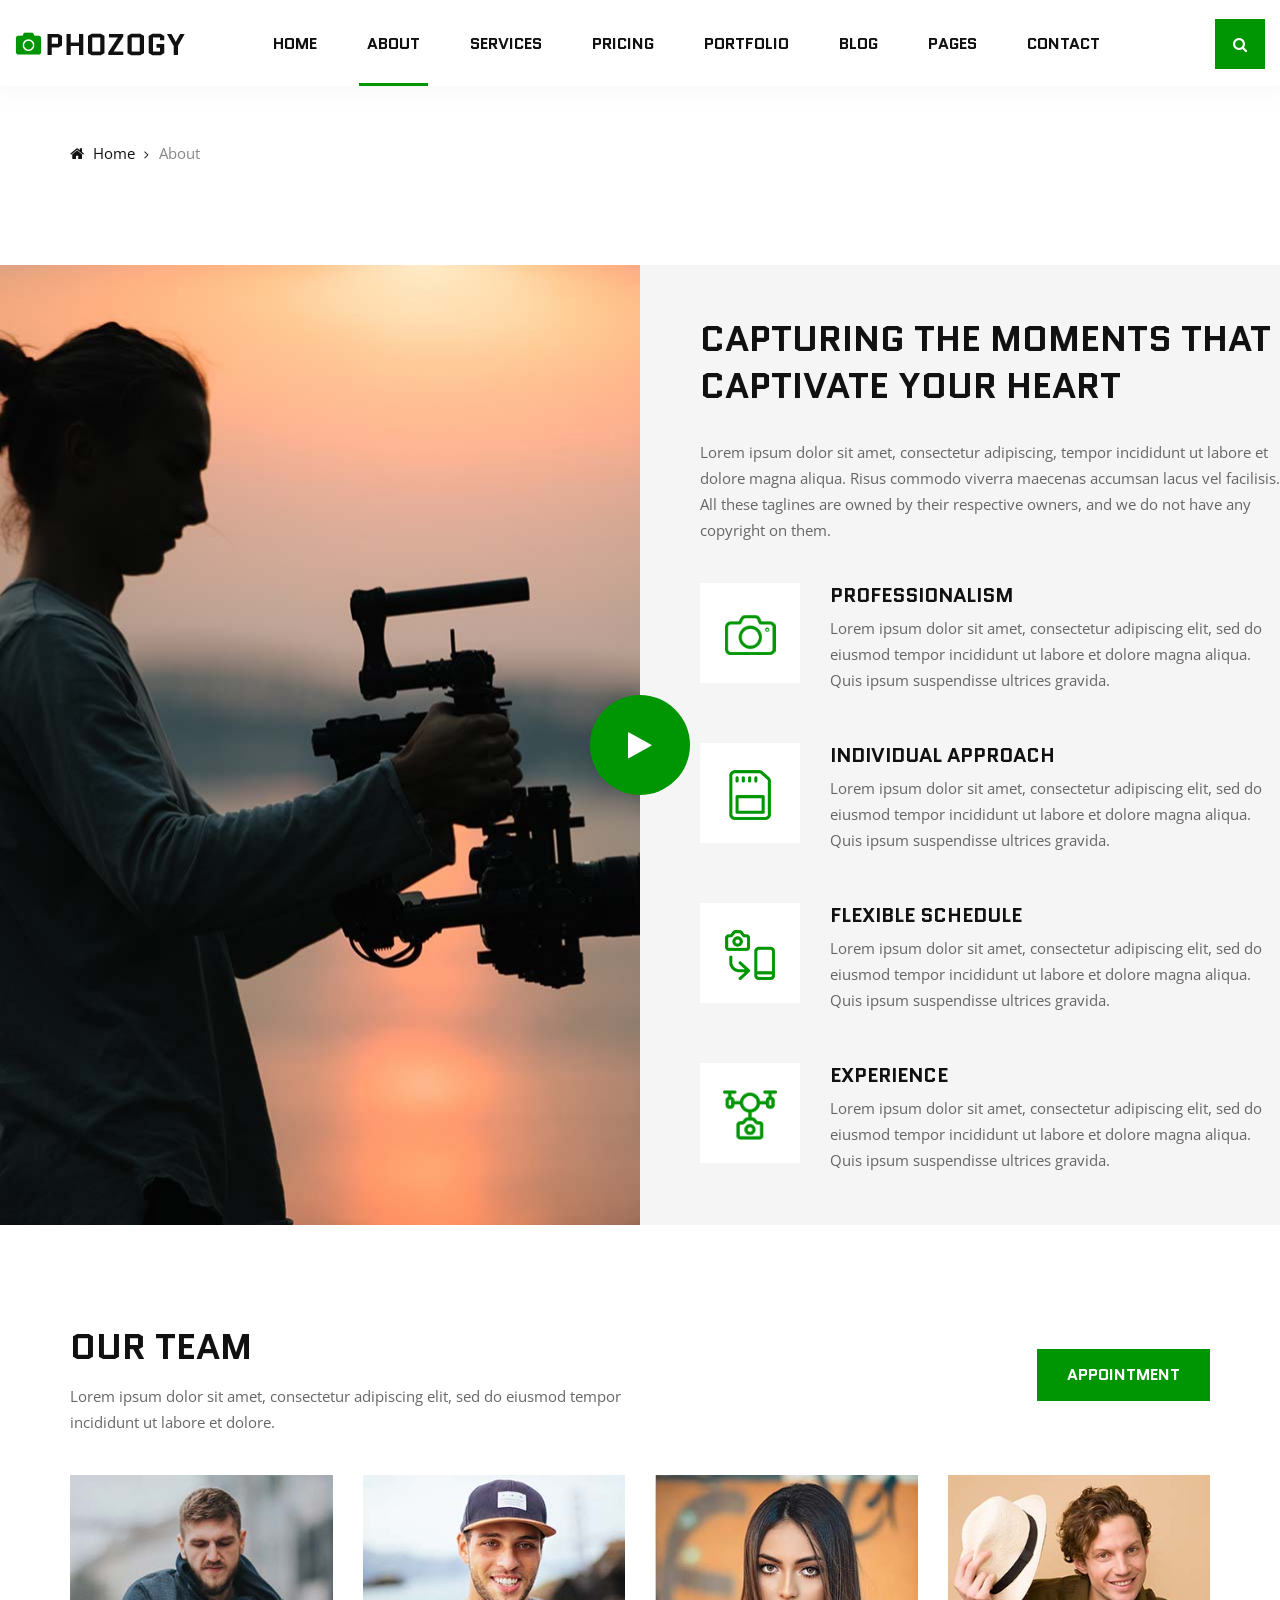
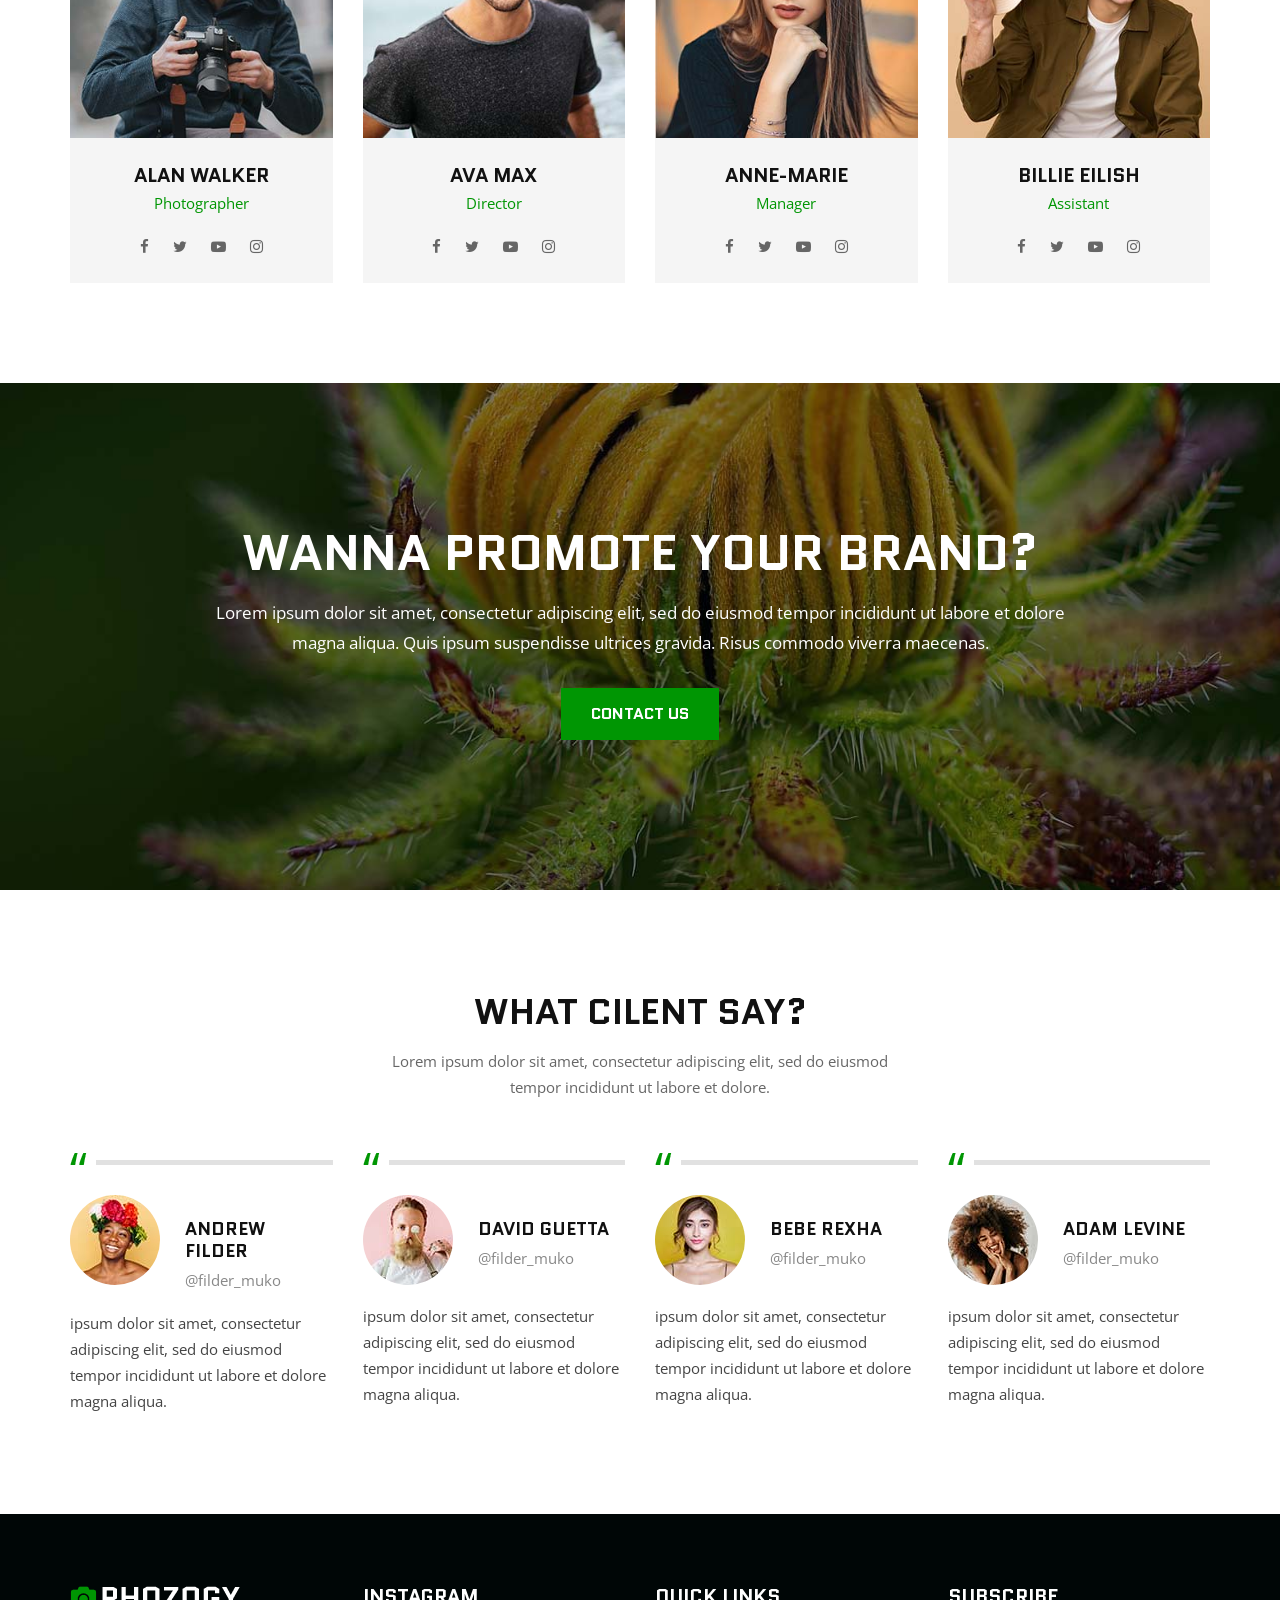
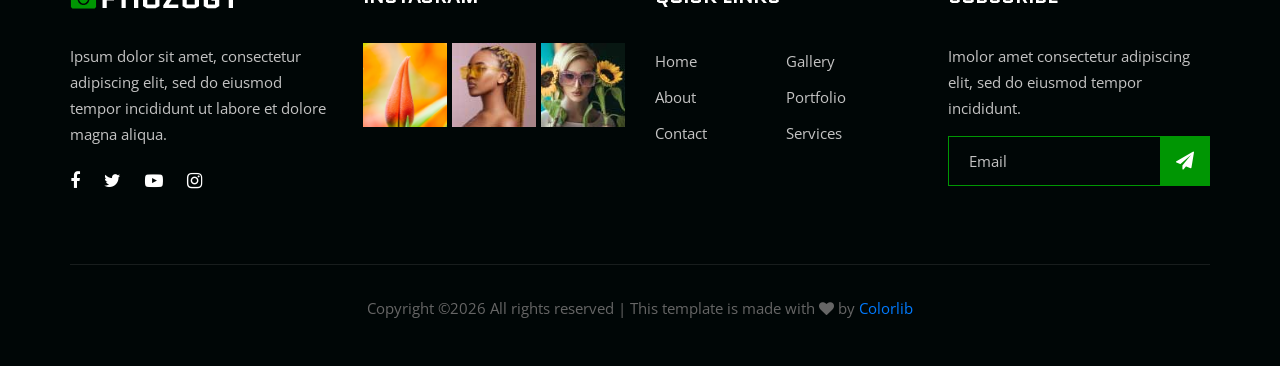
==== about.html @ 1486fbdd "AbLink-new-version initial changes" ====
<!DOCTYPE html>
<html lang="zxx">


<!-- Mirrored from themewagon.github.io/phozogy/about.html by HTTrack Website Copier/3.x [XR&CO'2014], Mon, 21 Sep 2026 05:48:24 GMT -->
<!-- Added by HTTrack --><meta http-equiv="content-type" content="text/html;charset=utf-8" /><!-- /Added by HTTrack -->
<head>
    <meta charset="UTF-8">
    <meta name="description" content="Phozogy Template">
    <meta name="keywords" content="Phozogy, unica, creative, html">
    <meta name="viewport" content="width=device-width, initial-scale=1.0">
    <meta http-equiv="X-UA-Compatible" content="ie=edge">
    <title>Phozogy | Template</title>

    <!-- Google Font -->
    <link href="https://fonts.googleapis.com/css?family=Quantico:400,700&amp;display=swap" rel="stylesheet">
    <link href="https://fonts.googleapis.com/css?family=Open+Sans:400,600,700&amp;display=swap" rel="stylesheet">

    <!-- Css Styles -->
    <link rel="stylesheet" href="css/bootstrap.min.css" type="text/css">
    <link rel="stylesheet" href="css/font-awesome.min.css" type="text/css">
    <link rel="stylesheet" href="css/elegant-icons.css" type="text/css">
    <link rel="stylesheet" href="css/owl.carousel.min.css" type="text/css">
    <link rel="stylesheet" href="css/magnific-popup.css" type="text/css">
    <link rel="stylesheet" href="css/slicknav.min.css" type="text/css">
    <link rel="stylesheet" href="css/style.css" type="text/css">
</head>

<body>
    <!-- Page Preloder -->
    <div id="preloder">
        <div class="loader"></div>
    </div>

    <!-- Header Section Begin -->
    <header class="header-section header-normal">
        <div class="container-fluid">
            <div class="row">
                <div class="col-lg-12">
                    <div class="logo">
                        <a href="index.html">
                            <img src="img/logo.png" alt="">
                        </a>
                    </div>
                    <nav class="nav-menu mobile-menu">
                        <ul>
                            <li><a href="index.html">Home</a></li>
                            <li class="active"><a href="about.html">About</a></li>
                            <li><a href="services.html">Services</a></li>
                            <li><a href="pricing.html">Pricing</a></li>
                            <li><a href="portfolio.html">Portfolio</a></li>
                            <li><a href="blog.html">Blog</a></li>
                            <li><a href="#">Pages</a>
                                <ul class="dropdown">
                                    <li><a href="gallery.html">Gallery</a></li>
                                    <li><a href="portfolio-details.html">Portfolio Details</a></li>
                                    <li><a href="blog-details.html">Blog Details</a></li>
                                </ul>
                            </li>
                            <li><a href="contact.html">Contact</a></li>
                        </ul>
                    </nav>
                    <div class="top-search search-switch">
                        <i class="fa fa-search"></i>
                    </div>
                    <div id="mobile-menu-wrap"></div>
                </div>
            </div>
        </div>
    </header>
    <!-- Header End -->

    <!-- Breadcrumb Begin -->
    <div class="breadcrumb-option spad">
        <div class="container">
            <div class="row">
                <div class="col-lg-12">
                    <div class="bo-links">
                        <a href="index.html"><i class="fa fa-home"></i> Home</a>
                        <span>About</span>
                    </div>
                </div>
            </div>
        </div>
    </div>
    <!-- Breadcrumb End -->

    <!-- About Section Begin -->
    <section class="about-section">
        <div class="container-fluid">
            <div class="row">
                <div class="col-lg-6 p-0">
                    <div class="about-pic set-bg" data-setbg="img/about/about-pic.jpg">
                        <a href="https://www.youtube.com/watch?v=hxADTEJalRw&amp;list=WL&amp;index=49&amp;t=0s" class="play-btn video-popup"><i class="fa fa-play"></i></a>
                    </div>
                </div>
                <div class="col-lg-6 p-0">
                    <div class="about-text">
                        <div class="section-title">
                            <h2>Capturing the moments that captivate your heart</h2>
                            <p>Lorem ipsum dolor sit amet, consectetur adipiscing, tempor incididunt ut labore et dolore
                                magna aliqua. Risus commodo viverra maecenas accumsan lacus vel facilisis. All these
                                taglines are owned by their respective owners, and we do not have any copyright on them.
                            </p>
                        </div>
                        <div class="at-list">
                            <div class="al-item">
                                <div class="al-pic">
                                    <img src="img/about/list-1.png" alt="">
                                </div>
                                <div class="al-text">
                                    <h5>Professionalism</h5>
                                    <p>Lorem ipsum dolor sit amet, consectetur adipiscing elit, sed do eiusmod tempor
                                        incididunt ut labore et dolore magna aliqua. Quis ipsum suspendisse ultrices
                                        gravida.</p>
                                </div>
                            </div>
                            <div class="al-item">
                                <div class="al-pic">
                                    <img src="img/about/list-2.png" alt="">
                                </div>
                                <div class="al-text">
                                    <h5>Individual approach</h5>
                                    <p>Lorem ipsum dolor sit amet, consectetur adipiscing elit, sed do eiusmod tempor
                                        incididunt ut labore et dolore magna aliqua. Quis ipsum suspendisse ultrices
                                        gravida.</p>
                                </div>
                            </div>
                            <div class="al-item">
                                <div class="al-pic">
                                    <img src="img/about/list-3.png" alt="">
                                </div>
                                <div class="al-text">
                                    <h5>Flexible Schedule</h5>
                                    <p>Lorem ipsum dolor sit amet, consectetur adipiscing elit, sed do eiusmod tempor
                                        incididunt ut labore et dolore magna aliqua. Quis ipsum suspendisse ultrices
                                        gravida.</p>
                                </div>
                            </div>
                            <div class="al-item">
                                <div class="al-pic">
                                    <img src="img/about/list-4.png" alt="">
                                </div>
                                <div class="al-text">
                                    <h5>Experience</h5>
                                    <p>Lorem ipsum dolor sit amet, consectetur adipiscing elit, sed do eiusmod tempor
                                        incididunt ut labore et dolore magna aliqua. Quis ipsum suspendisse ultrices
                                        gravida.</p>
                                </div>
                            </div>
                        </div>
                    </div>
                </div>
            </div>
        </div>
    </section>
    <!-- About Section End -->

    <!-- Team Section Begin -->
    <section class="team-section spad">
        <div class="container">
            <div class="row">
                <div class="col-lg-6 col-md-6">
                    <div class="section-title">
                        <h2>Our team</h2>
                        <p>Lorem ipsum dolor sit amet, consectetur adipiscing elit, sed do eiusmod tempor incididunt ut
                            labore et dolore.</p>
                    </div>
                </div>
                <div class="col-lg-6 col-md-6">
                    <div class="right-btn">
                        <a href="#" class="primary-btn">Appointment</a>
                    </div>
                </div>
            </div>
            <div class="row">
                <div class="col-lg-3 col-md-6 col-sm-6">
                    <div class="team-item">
                        <img src="img/team/team-1.jpg" alt="">
                        <div class="ti-text">
                            <h5>Alan walker</h5>
                            <span>Photographer</span>
                            <div class="ti-social">
                                <a href="#"><i class="fa fa-facebook"></i></a>
                                <a href="#"><i class="fa fa-twitter"></i></a>
                                <a href="#"><i class="fa fa-youtube-play"></i></a>
                                <a href="#"><i class="fa fa-instagram"></i></a>
                            </div>
                        </div>
                    </div>
                </div>
                <div class="col-lg-3 col-md-6 col-sm-6">
                    <div class="team-item">
                        <img src="img/team/team-2.jpg" alt="">
                        <div class="ti-text">
                            <h5>Ava Max</h5>
                            <span>Director</span>
                            <div class="ti-social">
                                <a href="#"><i class="fa fa-facebook"></i></a>
                                <a href="#"><i class="fa fa-twitter"></i></a>
                                <a href="#"><i class="fa fa-youtube-play"></i></a>
                                <a href="#"><i class="fa fa-instagram"></i></a>
                            </div>
                        </div>
                    </div>
                </div>
                <div class="col-lg-3 col-md-6 col-sm-6">
                    <div class="team-item">
                        <img src="img/team/team-3.jpg" alt="">
                        <div class="ti-text">
                            <h5>Anne-Marie</h5>
                            <span>Manager</span>
                            <div class="ti-social">
                                <a href="#"><i class="fa fa-facebook"></i></a>
                                <a href="#"><i class="fa fa-twitter"></i></a>
                                <a href="#"><i class="fa fa-youtube-play"></i></a>
                                <a href="#"><i class="fa fa-instagram"></i></a>
                            </div>
                        </div>
                    </div>
                </div>
                <div class="col-lg-3 col-md-6 col-sm-6">
                    <div class="team-item">
                        <img src="img/team/team-4.jpg" alt="">
                        <div class="ti-text">
                            <h5>Billie Eilish</h5>
                            <span>Assistant</span>
                            <div class="ti-social">
                                <a href="#"><i class="fa fa-facebook"></i></a>
                                <a href="#"><i class="fa fa-twitter"></i></a>
                                <a href="#"><i class="fa fa-youtube-play"></i></a>
                                <a href="#"><i class="fa fa-instagram"></i></a>
                            </div>
                        </div>
                    </div>
                </div>
            </div>
        </div>
    </section>
    <!-- Team Section End -->

    <!-- Cta Section Begin -->
    <section class="cta-section spad set-bg" data-setbg="img/cta-bg.jpg">
        <div class="container">
            <div class="row">
                <div class="col-lg-12">
                    <div class="cta-text">
                        <h2>Wanna promote your brand?</h2>
                        <p>Lorem ipsum dolor sit amet, consectetur adipiscing elit, sed do eiusmod tempor incididunt ut
                            labore et dolore<br /> magna aliqua. Quis ipsum suspendisse ultrices gravida. Risus commodo
                            viverra maecenas.</p>
                        <a href="#" class="primary-btn">Contact us</a>
                    </div>
                </div>
            </div>
        </div>
    </section>
    <!-- Cta Section End -->

    <!-- Testimoial Section Begin -->
    <section class="testimonial-section spad">
        <div class="container">
            <div class="row">
                <div class="col-lg-12">
                    <div class="section-title">
                        <h2>What cilent say?</h2>
                        <p>Lorem ipsum dolor sit amet, consectetur adipiscing elit, sed do eiusmod<br /> tempor
                            incididunt ut labore et dolore.</p>
                    </div>
                </div>
            </div>
            <div class="row">
                <div class="col-lg-3 col-md-6 col-sm-6">
                    <div class="testimonial-item">
                        <div class="ti-author">
                            <div class="ta-pic">
                                <img src="img/testimonial/ta-1.jpg" alt="">
                            </div>
                            <div class="ta-text">
                                <h5>ANDREW FILDER</h5>
                                <span>@filder_muko</span>
                            </div>
                        </div>
                        <p>ipsum dolor sit amet, consectetur adipiscing elit, sed do eiusmod tempor incididunt ut labore
                            et dolore magna aliqua.</p>
                    </div>
                </div>
                <div class="col-lg-3 col-md-6 col-sm-6">
                    <div class="testimonial-item">
                        <div class="ti-author">
                            <div class="ta-pic">
                                <img src="img/testimonial/ta-2.jpg" alt="">
                            </div>
                            <div class="ta-text">
                                <h5>David Guetta</h5>
                                <span>@filder_muko</span>
                            </div>
                        </div>
                        <p>ipsum dolor sit amet, consectetur adipiscing elit, sed do eiusmod tempor incididunt ut labore
                            et dolore magna aliqua.</p>
                    </div>
                </div>
                <div class="col-lg-3 col-md-6 col-sm-6">
                    <div class="testimonial-item">
                        <div class="ti-author">
                            <div class="ta-pic">
                                <img src="img/testimonial/ta-3.jpg" alt="">
                            </div>
                            <div class="ta-text">
                                <h5>Bebe Rexha</h5>
                                <span>@filder_muko</span>
                            </div>
                        </div>
                        <p>ipsum dolor sit amet, consectetur adipiscing elit, sed do eiusmod tempor incididunt ut labore
                            et dolore magna aliqua.</p>
                    </div>
                </div>
                <div class="col-lg-3 col-md-6 col-sm-6">
                    <div class="testimonial-item">
                        <div class="ti-author">
                            <div class="ta-pic">
                                <img src="img/testimonial/ta-4.jpg" alt="">
                            </div>
                            <div class="ta-text">
                                <h5>Adam Levine</h5>
                                <span>@filder_muko</span>
                            </div>
                        </div>
                        <p>ipsum dolor sit amet, consectetur adipiscing elit, sed do eiusmod tempor incididunt ut labore
                            et dolore magna aliqua.</p>
                    </div>
                </div>
            </div>
        </div>
    </section>
    <!-- Testimonial Section End -->

    <!-- Footer Section Begin -->
    <footer class="footer-section">
        <div class="container">
            <div class="row">
                <div class="col-lg-3 col-md-6 col-sm-6">
                    <div class="fs-about">
                        <div class="fa-logo">
                            <a href="#">
                                <img src="img/f-logo.png" alt="">
                            </a>
                        </div>
                        <p>Ipsum dolor sit amet, consectetur adipiscing elit, sed do eiusmod tempor incididunt ut labore
                            et dolore magna aliqua.</p>
                        <div class="fa-social">
                            <a href="#"><i class="fa fa-facebook"></i></a>
                            <a href="#"><i class="fa fa-twitter"></i></a>
                            <a href="#"><i class="fa fa-youtube-play"></i></a>
                            <a href="#"><i class="fa fa-instagram"></i></a>
                        </div>
                    </div>
                </div>
                <div class="col-lg-3 col-md-6 col-sm-6">
                    <div class="fs-widget">
                        <h5>Instagram</h5>
                        <div class="fw-instagram">
                            <img src="img/instagram/insta-1.jpg" alt="">
                            <img src="img/instagram/insta-2.jpg" alt="">
                            <img src="img/instagram/insta-3.jpg" alt="">
                        </div>
                    </div>
                </div>
                <div class="col-lg-3 col-md-6 col-sm-6">
                    <div class="fs-widget">
                        <h5>Quick links</h5>
                        <ul>
                            <li><a href="#">Home</a></li>
                            <li><a href="#">About</a></li>
                            <li><a href="#">Contact</a></li>
                        </ul>
                        <ul>
                            <li><a href="#">Gallery</a></li>
                            <li><a href="#">Portfolio</a></li>
                            <li><a href="#">Services</a></li>
                        </ul>
                    </div>
                </div>
                <div class="col-lg-3 col-md-6 col-sm-6">
                    <div class="fs-widget">
                        <h5>Subscribe</h5>
                        <p>Imolor amet consectetur adipiscing elit, sed do eiusmod tempor incididunt.</p>
                        <div class="fw-subscribe">
                            <form action="#">
                                <input type="text" placeholder="Email">
                                <button type="submit"><i class="fa fa-send"></i></button>
                            </form>
                        </div>
                    </div>
                </div>
                <div class="col-lg-12">
                    <div class="copyright-text">
                        <p><!-- Link back to Colorlib can't be removed. Template is licensed under CC BY 3.0. -->
  Copyright &copy;<script>document.write(new Date().getFullYear());</script> All rights reserved | This template is made with <i class="fa fa-heart" aria-hidden="true"></i> by <a href="https://colorlib.com/" target="_blank">Colorlib</a>
  <!-- Link back to Colorlib can't be removed. Template is licensed under CC BY 3.0. --></p>
                    </div>
                </div>
            </div>
        </div>
    </footer>
    <!-- Footer Section End -->

    <!-- Search model Begin -->
    <div class="search-model">
        <div class="h-100 d-flex align-items-center justify-content-center">
            <div class="search-close-switch">+</div>
            <form class="search-model-form">
                <input type="text" id="search-input" placeholder="Search here.....">
            </form>
        </div>
    </div>
    <!-- Search model end -->

    <!-- Js Plugins -->
    <script src="js/jquery-3.3.1.min.js"></script>
    <script src="js/bootstrap.min.js"></script>
    <script src="js/jquery.magnific-popup.min.js"></script>
    <script src="js/isotope.pkgd.min.js"></script>
    <script src="js/masonry.pkgd.min.js"></script>
    <script src="js/jquery.slicknav.js"></script>
    <script src="js/owl.carousel.min.js"></script>
    <script src="js/main.js"></script>
</body>


<!-- Mirrored from themewagon.github.io/phozogy/about.html by HTTrack Website Copier/3.x [XR&CO'2014], Mon, 21 Sep 2026 05:48:32 GMT -->
</html>
---- css/elegant-icons.css ----
@font-face {
	font-family: 'ElegantIcons';
	src:url('../fonts/ElegantIcons.eot');
	src:url('../fonts/ElegantIconsd41d.eot?#iefix') format('embedded-opentype'),
		url('../fonts/ElegantIcons.woff') format('woff'),
		url('../fonts/ElegantIcons.ttf') format('truetype'),
		url('../fonts/ElegantIcons.svg#ElegantIcons') format('svg');
	font-weight: normal;
	font-style: normal;
}

/* Use the following CSS code if you want to use data attributes for inserting your icons */
[data-icon]:before {
	font-family: 'ElegantIcons';
	content: attr(data-icon);
	speak: none;
	font-weight: normal;
	font-variant: normal;
	text-transform: none;
	line-height: 1;
	-webkit-font-smoothing: antialiased;
	-moz-osx-font-smoothing: grayscale;
}

/* Use the following CSS code if you want to have a class per icon */
/*
Instead of a list of all class selectors,
you can use the generic selector below, but it's slower:
[class*="your-class-prefix"] {
*/
.arrow_up, .arrow_down, .arrow_left, .arrow_right, .arrow_left-up, .arrow_right-up, .arrow_right-down, .arrow_left-down, .arrow-up-down, .arrow_up-down_alt, .arrow_left-right_alt, .arrow_left-right, .arrow_expand_alt2, .arrow_expand_alt, .arrow_condense, .arrow_expand, .arrow_move, .arrow_carrot-up, .arrow_carrot-down, .arrow_carrot-left, .arrow_carrot-right, .arrow_carrot-2up, .arrow_carrot-2down, .arrow_carrot-2left, .arrow_carrot-2right, .arrow_carrot-up_alt2, .arrow_carrot-down_alt2, .arrow_carrot-left_alt2, .arrow_carrot-right_alt2, .arrow_carrot-2up_alt2, .arrow_carrot-2down_alt2, .arrow_carrot-2left_alt2, .arrow_carrot-2right_alt2, .arrow_triangle-up, .arrow_triangle-down, .arrow_triangle-left, .arrow_triangle-right, .arrow_triangle-up_alt2, .arrow_triangle-down_alt2, .arrow_triangle-left_alt2, .arrow_triangle-right_alt2, .arrow_back, .icon_minus-06, .icon_plus, .icon_close, .icon_check, .icon_minus_alt2, .icon_plus_alt2, .icon_close_alt2, .icon_check_alt2, .icon_zoom-out_alt, .icon_zoom-in_alt, .icon_search, .icon_box-empty, .icon_box-selected, .icon_minus-box, .icon_plus-box, .icon_box-checked, .icon_circle-empty, .icon_circle-slelected, .icon_stop_alt2, .icon_stop, .icon_pause_alt2, .icon_pause, .icon_menu, .icon_menu-square_alt2, .icon_menu-circle_alt2, .icon_ul, .icon_ol, .icon_adjust-horiz, .icon_adjust-vert, .icon_document_alt, .icon_documents_alt, .icon_pencil, .icon_pencil-edit_alt, .icon_pencil-edit, .icon_folder-alt, .icon_folder-open_alt, .icon_folder-add_alt, .icon_info_alt, .icon_error-oct_alt, .icon_error-circle_alt, .icon_error-triangle_alt, .icon_question_alt2, .icon_question, .icon_comment_alt, .icon_chat_alt, .icon_vol-mute_alt, .icon_volume-low_alt, .icon_volume-high_alt, .icon_quotations, .icon_quotations_alt2, .icon_clock_alt, .icon_lock_alt, .icon_lock-open_alt, .icon_key_alt, .icon_cloud_alt, .icon_cloud-upload_alt, .icon_cloud-download_alt, .icon_image, .icon_images, .icon_lightbulb_alt, .icon_gift_alt, .icon_house_alt, .icon_genius, .icon_mobile, .icon_tablet, .icon_laptop, .icon_desktop, .icon_camera_alt, .icon_mail_alt, .icon_cone_alt, .icon_ribbon_alt, .icon_bag_alt, .icon_creditcard, .icon_cart_alt, .icon_paperclip, .icon_tag_alt, .icon_tags_alt, .icon_trash_alt, .icon_cursor_alt, .icon_mic_alt, .icon_compass_alt, .icon_pin_alt, .icon_pushpin_alt, .icon_map_alt, .icon_drawer_alt, .icon_toolbox_alt, .icon_book_alt, .icon_calendar, .icon_film, .icon_table, .icon_contacts_alt, .icon_headphones, .icon_lifesaver, .icon_piechart, .icon_refresh, .icon_link_alt, .icon_link, .icon_loading, .icon_blocked, .icon_archive_alt, .icon_heart_alt, .icon_star_alt, .icon_star-half_alt, .icon_star, .icon_star-half, .icon_tools, .icon_tool, .icon_cog, .icon_cogs, .arrow_up_alt, .arrow_down_alt, .arrow_left_alt, .arrow_right_alt, .arrow_left-up_alt, .arrow_right-up_alt, .arrow_right-down_alt, .arrow_left-down_alt, .arrow_condense_alt, .arrow_expand_alt3, .arrow_carrot_up_alt, .arrow_carrot-down_alt, .arrow_carrot-left_alt, .arrow_carrot-right_alt, .arrow_carrot-2up_alt, .arrow_carrot-2dwnn_alt, .arrow_carrot-2left_alt, .arrow_carrot-2right_alt, .arrow_triangle-up_alt, .arrow_triangle-down_alt, .arrow_triangle-left_alt, .arrow_triangle-right_alt, .icon_minus_alt, .icon_plus_alt, .icon_close_alt, .icon_check_alt, .icon_zoom-out, .icon_zoom-in, .icon_stop_alt, .icon_menu-square_alt, .icon_menu-circle_alt, .icon_document, .icon_documents, .icon_pencil_alt, .icon_folder, .icon_folder-open, .icon_folder-add, .icon_folder_upload, .icon_folder_download, .icon_info, .icon_error-circle, .icon_error-oct, .icon_error-triangle, .icon_question_alt, .icon_comment, .icon_chat, .icon_vol-mute, .icon_volume-low, .icon_volume-high, .icon_quotations_alt, .icon_clock, .icon_lock, .icon_lock-open, .icon_key, .icon_cloud, .icon_cloud-upload, .icon_cloud-download, .icon_lightbulb, .icon_gift, .icon_house, .icon_camera, .icon_mail, .icon_cone, .icon_ribbon, .icon_bag, .icon_cart, .icon_tag, .icon_tags, .icon_trash, .icon_cursor, .icon_mic, .icon_compass, .icon_pin, .icon_pushpin, .icon_map, .icon_drawer, .icon_toolbox, .icon_book, .icon_contacts, .icon_archive, .icon_heart, .icon_profile, .icon_group, .icon_grid-2x2, .icon_grid-3x3, .icon_music, .icon_pause_alt, .icon_phone, .icon_upload, .icon_download, .social_facebook, .social_twitter, .social_pinterest, .social_googleplus, .social_tumblr, .social_tumbleupon, .social_wordpress, .social_instagram, .social_dribbble, .social_vimeo, .social_linkedin, .social_rss, .social_deviantart, .social_share, .social_myspace, .social_skype, .social_youtube, .social_picassa, .social_googledrive, .social_flickr, .social_blogger, .social_spotify, .social_delicious, .social_facebook_circle, .social_twitter_circle, .social_pinterest_circle, .social_googleplus_circle, .social_tumblr_circle, .social_stumbleupon_circle, .social_wordpress_circle, .social_instagram_circle, .social_dribbble_circle, .social_vimeo_circle, .social_linkedin_circle, .social_rss_circle, .social_deviantart_circle, .social_share_circle, .social_myspace_circle, .social_skype_circle, .social_youtube_circle, .social_picassa_circle, .social_googledrive_alt2, .social_flickr_circle, .social_blogger_circle, .social_spotify_circle, .social_delicious_circle, .social_facebook_square, .social_twitter_square, .social_pinterest_square, .social_googleplus_square, .social_tumblr_square, .social_stumbleupon_square, .social_wordpress_square, .social_instagram_square, .social_dribbble_square, .social_vimeo_square, .social_linkedin_square, .social_rss_square, .social_deviantart_square, .social_share_square, .social_myspace_square, .social_skype_square, .social_youtube_square, .social_picassa_square, .social_googledrive_square, .social_flickr_square, .social_blogger_square, .social_spotify_square, .social_delicious_square, .icon_printer, .icon_calulator, .icon_building, .icon_floppy, .icon_drive, .icon_search-2, .icon_id, .icon_id-2, .icon_puzzle, .icon_like, .icon_dislike, .icon_mug, .icon_currency, .icon_wallet, .icon_pens, .icon_easel, .icon_flowchart, .icon_datareport, .icon_briefcase, .icon_shield, .icon_percent, .icon_globe, .icon_globe-2, .icon_target, .icon_hourglass, .icon_balance, .icon_rook, .icon_printer-alt, .icon_calculator_alt, .icon_building_alt, .icon_floppy_alt, .icon_drive_alt, .icon_search_alt, .icon_id_alt, .icon_id-2_alt, .icon_puzzle_alt, .icon_like_alt, .icon_dislike_alt, .icon_mug_alt, .icon_currency_alt, .icon_wallet_alt, .icon_pens_alt, .icon_easel_alt, .icon_flowchart_alt, .icon_datareport_alt, .icon_briefcase_alt, .icon_shield_alt, .icon_percent_alt, .icon_globe_alt, .icon_clipboard {
	font-family: 'ElegantIcons';
	speak: none;
	font-style: normal;
	font-weight: normal;
	font-variant: normal;
	text-transform: none;
	line-height: 1;
	-webkit-font-smoothing: antialiased;
}
.arrow_up:before {
	content: "\21";
}
.arrow_down:before {
	content: "\22";
}
.arrow_left:before {
	content: "\23";
}
.arrow_right:before {
	content: "\24";
}
.arrow_left-up:before {
	content: "\25";
}
.arrow_right-up:before {
	content: "\26";
}
.arrow_right-down:before {
	content: "\27";
}
.arrow_left-down:before {
	content: "\28";
}
.arrow-up-down:before {
	content: "\29";
}
.arrow_up-down_alt:before {
	content: "\2a";
}
.arrow_left-right_alt:before {
	content: "\2b";
}
.arrow_left-right:before {
	content: "\2c";
}
.arrow_expand_alt2:before {
	content: "\2d";
}
.arrow_expand_alt:before {
	content: "\2e";
}
.arrow_condense:before {
	content: "\2f";
}
.arrow_expand:before {
	content: "\30";
}
.arrow_move:before {
	content: "\31";
}
.arrow_carrot-up:before {
	content: "\32";
}
.arrow_carrot-down:before {
	content: "\33";
}
.arrow_carrot-left:before {
	content: "\34";
}
.arrow_carrot-right:before {
	content: "\35";
}
.arrow_carrot-2up:before {
	content: "\36";
}
.arrow_carrot-2down:before {
	content: "\37";
}
.arrow_carrot-2left:before {
	content: "\38";
}
.arrow_carrot-2right:before {
	content: "\39";
}
.arrow_carrot-up_alt2:before {
	content: "\3a";
}
.arrow_carrot-down_alt2:before {
	content: "\3b";
}
.arrow_carrot-left_alt2:before {
	content: "\3c";
}
.arrow_carrot-right_alt2:before {
	content: "\3d";
}
.arrow_carrot-2up_alt2:before {
	content: "\3e";
}
.arrow_carrot-2down_alt2:before {
	content: "\3f";
}
.arrow_carrot-2left_alt2:before {
	content: "\40";
}
.arrow_carrot-2right_alt2:before {
	content: "\41";
}
.arrow_triangle-up:before {
	content: "\42";
}
.arrow_triangle-down:before {
	content: "\43";
}
.arrow_triangle-left:before {
	content: "\44";
}
.arrow_triangle-right:before {
	content: "\45";
}
.arrow_triangle-up_alt2:before {
	content: "\46";
}
.arrow_triangle-down_alt2:before {
	content: "\47";
}
.arrow_triangle-left_alt2:before {
	content: "\48";
}
.arrow_triangle-right_alt2:before {
	content: "\49";
}
.arrow_back:before {
	content: "\4a";
}
.icon_minus-06:before {
	content: "\4b";
}
.icon_plus:before {
	content: "\4c";
}
.icon_close:before {
	content: "\4d";
}
.icon_check:before {
	content: "\4e";
}
.icon_minus_alt2:before {
	content: "\4f";
}
.icon_plus_alt2:before {
	content: "\50";
}
.icon_close_alt2:before {
	content: "\51";
}
.icon_check_alt2:before {
	content: "\52";
}
.icon_zoom-out_alt:before {
	content: "\53";
}
.icon_zoom-in_alt:before {
	content: "\54";
}
.icon_search:before {
	content: "\55";
}
.icon_box-empty:before {
	content: "\56";
}
.icon_box-selected:before {
	content: "\57";
}
.icon_minus-box:before {
	content: "\58";
}
.icon_plus-box:before {
	content: "\59";
}
.icon_box-checked:before {
	content: "\5a";
}
.icon_circle-empty:before {
	content: "\5b";
}
.icon_circle-slelected:before {
	content: "\5c";
}
.icon_stop_alt2:before {
	content: "\5d";
}
.icon_stop:before {
	content: "\5e";
}
.icon_pause_alt2:before {
	content: "\5f";
}
.icon_pause:before {
	content: "\60";
}
.icon_menu:before {
	content: "\61";
}
.icon_menu-square_alt2:before {
	content: "\62";
}
.icon_menu-circle_alt2:before {
	content: "\63";
}
.icon_ul:before {
	content: "\64";
}
.icon_ol:before {
	content: "\65";
}
.icon_adjust-horiz:before {
	content: "\66";
}
.icon_adjust-vert:before {
	content: "\67";
}
.icon_document_alt:before {
	content: "\68";
}
.icon_documents_alt:before {
	content: "\69";
}
.icon_pencil:before {
	content: "\6a";
}
.icon_pencil-edit_alt:before {
	content: "\6b";
}
.icon_pencil-edit:before {
	content: "\6c";
}
.icon_folder-alt:before {
	content: "\6d";
}
.icon_folder-open_alt:before {
	content: "\6e";
}
.icon_folder-add_alt:before {
	content: "\6f";
}
.icon_info_alt:before {
	content: "\70";
}
.icon_error-oct_alt:before {
	content: "\71";
}
.icon_error-circle_alt:before {
	content: "\72";
}
.icon_error-triangle_alt:before {
	content: "\73";
}
.icon_question_alt2:before {
	content: "\74";
}
.icon_question:before {
	content: "\75";
}
.icon_comment_alt:before {
	content: "\76";
}
.icon_chat_alt:before {
	content: "\77";
}
.icon_vol-mute_alt:before {
	content: "\78";
}
.icon_volume-low_alt:before {
	content: "\79";
}
.icon_volume-high_alt:before {
	content: "\7a";
}
.icon_quotations:before {
	content: "\7b";
}
.icon_quotations_alt2:before {
	content: "\7c";
}
.icon_clock_alt:before {
	content: "\7d";
}
.icon_lock_alt:before {
	content: "\7e";
}
.icon_lock-open_alt:before {
	content: "\e000";
}
.icon_key_alt:before {
	content: "\e001";
}
.icon_cloud_alt:before {
	content: "\e002";
}
.icon_cloud-upload_alt:before {
	content: "\e003";
}
.icon_cloud-download_alt:before {
	content: "\e004";
}
.icon_image:before {
	content: "\e005";
}
.icon_images:before {
	content: "\e006";
}
.icon_lightbulb_alt:before {
	content: "\e007";
}
.icon_gift_alt:before {
	content: "\e008";
}
.icon_house_alt:before {
	content: "\e009";
}
.icon_genius:before {
	content: "\e00a";
}
.icon_mobile:before {
	content: "\e00b";
}
.icon_tablet:before {
	content: "\e00c";
}
.icon_laptop:before {
	content: "\e00d";
}
.icon_desktop:before {
	content: "\e00e";
}
.icon_camera_alt:before {
	content: "\e00f";
}
.icon_mail_alt:before {
	content: "\e010";
}
.icon_cone_alt:before {
	content: "\e011";
}
.icon_ribbon_alt:before {
	content: "\e012";
}
.icon_bag_alt:before {
	content: "\e013";
}
.icon_creditcard:before {
	content: "\e014";
}
.icon_cart_alt:before {
	content: "\e015";
}
.icon_paperclip:before {
	content: "\e016";
}
.icon_tag_alt:before {
	content: "\e017";
}
.icon_tags_alt:before {
	content: "\e018";
}
.icon_trash_alt:before {
	content: "\e019";
}
.icon_cursor_alt:before {
	content: "\e01a";
}
.icon_mic_alt:before {
	content: "\e01b";
}
.icon_compass_alt:before {
	content: "\e01c";
}
.icon_pin_alt:before {
	content: "\e01d";
}
.icon_pushpin_alt:before {
	content: "\e01e";
}
.icon_map_alt:before {
	content: "\e01f";
}
.icon_drawer_alt:before {
	content: "\e020";
}
.icon_toolbox_alt:before {
	content: "\e021";
}
.icon_book_alt:before {
	content: "\e022";
}
.icon_calendar:before {
	content: "\e023";
}
.icon_film:before {
	content: "\e024";
}
.icon_table:before {
	content: "\e025";
}
.icon_contacts_alt:before {
	content: "\e026";
}
.icon_headphones:before {
	content: "\e027";
}
.icon_lifesaver:before {
	content: "\e028";
}
.icon_piechart:before {
	content: "\e029";
}
.icon_refresh:before {
	content: "\e02a";
}
.icon_link_alt:before {
	content: "\e02b";
}
.icon_link:before {
	content: "\e02c";
}
.icon_loading:before {
	content: "\e02d";
}
.icon_blocked:before {
	content: "\e02e";
}
.icon_archive_alt:before {
	content: "\e02f";
}
.icon_heart_alt:before {
	content: "\e030";
}
.icon_star_alt:before {
	content: "\e031";
}
.icon_star-half_alt:before {
	content: "\e032";
}
.icon_star:before {
	content: "\e033";
}
.icon_star-half:before {
	content: "\e034";
}
.icon_tools:before {
	content: "\e035";
}
.icon_tool:before {
	content: "\e036";
}
.icon_cog:before {
	content: "\e037";
}
.icon_cogs:before {
	content: "\e038";
}
.arrow_up_alt:before {
	content: "\e039";
}
.arrow_down_alt:before {
	content: "\e03a";
}
.arrow_left_alt:before {
	content: "\e03b";
}
.arrow_right_alt:before {
	content: "\e03c";
}
.arrow_left-up_alt:before {
	content: "\e03d";
}
.arrow_right-up_alt:before {
	content: "\e03e";
}
.arrow_right-down_alt:before {
	content: "\e03f";
}
.arrow_left-down_alt:before {
	content: "\e040";
}
.arrow_condense_alt:before {
	content: "\e041";
}
.arrow_expand_alt3:before {
	content: "\e042";
}
.arrow_carrot_up_alt:before {
	content: "\e043";
}
.arrow_carrot-down_alt:before {
	content: "\e044";
}
.arrow_carrot-left_alt:before {
	content: "\e045";
}
.arrow_carrot-right_alt:before {
	content: "\e046";
}
.arrow_carrot-2up_alt:before {
	content: "\e047";
}
.arrow_carrot-2dwnn_alt:before {
	content: "\e048";
}
.arrow_carrot-2left_alt:before {
	content: "\e049";
}
.arrow_carrot-2right_alt:before {
	content: "\e04a";
}
.arrow_triangle-up_alt:before {
	content: "\e04b";
}
.arrow_triangle-down_alt:before {
	content: "\e04c";
}
.arrow_triangle-left_alt:before {
	content: "\e04d";
}
.arrow_triangle-right_alt:before {
	content: "\e04e";
}
.icon_minus_alt:before {
	content: "\e04f";
}
.icon_plus_alt:before {
	content: "\e050";
}
.icon_close_alt:before {
	content: "\e051";
}
.icon_check_alt:before {
	content: "\e052";
}
.icon_zoom-out:before {
	content: "\e053";
}
.icon_zoom-in:before {
	content: "\e054";
}
.icon_stop_alt:before {
	content: "\e055";
}
.icon_menu-square_alt:before {
	content: "\e056";
}
.icon_menu-circle_alt:before {
	content: "\e057";
}
.icon_document:before {
	content: "\e058";
}
.icon_documents:before {
	content: "\e059";
}
.icon_pencil_alt:before {
	content: "\e05a";
}
.icon_folder:before {
	content: "\e05b";
}
.icon_folder-open:before {
	content: "\e05c";
}
.icon_folder-add:before {
	content: "\e05d";
}
.icon_folder_upload:before {
	content: "\e05e";
}
.icon_folder_download:before {
	content: "\e05f";
}
.icon_info:before {
	content: "\e060";
}
.icon_error-circle:before {
	content: "\e061";
}
.icon_error-oct:before {
	content: "\e062";
}
.icon_error-triangle:before {
	content: "\e063";
}
.icon_question_alt:before {
	content: "\e064";
}
.icon_comment:before {
	content: "\e065";
}
.icon_chat:before {
	content: "\e066";
}
.icon_vol-mute:before {
	content: "\e067";
}
.icon_volume-low:before {
	content: "\e068";
}
.icon_volume-high:before {
	content: "\e069";
}
.icon_quotations_alt:before {
	content: "\e06a";
}
.icon_clock:before {
	content: "\e06b";
}
.icon_lock:before {
	content: "\e06c";
}
.icon_lock-open:before {
	content: "\e06d";
}
.icon_key:before {
	content: "\e06e";
}
.icon_cloud:before {
	content: "\e06f";
}
.icon_cloud-upload:before {
	content: "\e070";
}
.icon_cloud-download:before {
	content: "\e071";
}
.icon_lightbulb:before {
	content: "\e072";
}
.icon_gift:before {
	content: "\e073";
}
.icon_house:before {
	content: "\e074";
}
.icon_camera:before {
	content: "\e075";
}
.icon_mail:before {
	content: "\e076";
}
.icon_cone:before {
	content: "\e077";
}
.icon_ribbon:before {
	content: "\e078";
}
.icon_bag:before {
	content: "\e079";
}
.icon_cart:before {
	content: "\e07a";
}
.icon_tag:before {
	content: "\e07b";
}
.icon_tags:before {
	content: "\e07c";
}
.icon_trash:before {
	content: "\e07d";
}
.icon_cursor:before {
	content: "\e07e";
}
.icon_mic:before {
	content: "\e07f";
}
.icon_compass:before {
	content: "\e080";
}
.icon_pin:before {
	content: "\e081";
}
.icon_pushpin:before {
	content: "\e082";
}
.icon_map:before {
	content: "\e083";
}
.icon_drawer:before {
	content: "\e084";
}
.icon_toolbox:before {
	content: "\e085";
}
.icon_book:before {
	content: "\e086";
}
.icon_contacts:before {
	content: "\e087";
}
.icon_archive:before {
	content: "\e088";
}
.icon_heart:before {
	content: "\e089";
}
.icon_profile:before {
	content: "\e08a";
}
.icon_group:before {
	content: "\e08b";
}
.icon_grid-2x2:before {
	content: "\e08c";
}
.icon_grid-3x3:before {
	content: "\e08d";
}
.icon_music:before {
	content: "\e08e";
}
.icon_pause_alt:before {
	content: "\e08f";
}
.icon_phone:before {
	content: "\e090";
}
.icon_upload:before {
	content: "\e091";
}
.icon_download:before {
	content: "\e092";
}
.social_facebook:before {
	content: "\e093";
}
.social_twitter:before {
	content: "\e094";
}
.social_pinterest:before {
	content: "\e095";
}
.social_googleplus:before {
	content: "\e096";
}
.social_tumblr:before {
	content: "\e097";
}
.social_tumbleupon:before {
	content: "\e098";
}
.social_wordpress:before {
	content: "\e099";
}
.social_instagram:before {
	content: "\e09a";
}
.social_dribbble:before {
	content: "\e09b";
}
.social_vimeo:before {
	content: "\e09c";
}
.social_linkedin:before {
	content: "\e09d";
}
.social_rss:before {
	content: "\e09e";
}
.social_deviantart:before {
	content: "\e09f";
}
.social_share:before {
	content: "\e0a0";
}
.social_myspace:before {
	content: "\e0a1";
}
.social_skype:before {
	content: "\e0a2";
}
.social_youtube:before {
	content: "\e0a3";
}
.social_picassa:before {
	content: "\e0a4";
}
.social_googledrive:before {
	content: "\e0a5";
}
.social_flickr:before {
	content: "\e0a6";
}
.social_blogger:before {
	content: "\e0a7";
}
.social_spotify:before {
	content: "\e0a8";
}
.social_delicious:before {
	content: "\e0a9";
}
.social_facebook_circle:before {
	content: "\e0aa";
}
.social_twitter_circle:before {
	content: "\e0ab";
}
.social_pinterest_circle:before {
	content: "\e0ac";
}
.social_googleplus_circle:before {
	content: "\e0ad";
}
.social_tumblr_circle:before {
	content: "\e0ae";
}
.social_stumbleupon_circle:before {
	content: "\e0af";
}
.social_wordpress_circle:before {
	content: "\e0b0";
}
.social_instagram_circle:before {
	content: "\e0b1";
}
.social_dribbble_circle:before {
	content: "\e0b2";
}
.social_vimeo_circle:before {
	content: "\e0b3";
}
.social_linkedin_circle:before {
	content: "\e0b4";
}
.social_rss_circle:before {
	content: "\e0b5";
}
.social_deviantart_circle:before {
	content: "\e0b6";
}
.social_share_circle:before {
	content: "\e0b7";
}
.social_myspace_circle:before {
	content: "\e0b8";
}
.social_skype_circle:before {
	content: "\e0b9";
}
.social_youtube_circle:before {
	content: "\e0ba";
}
.social_picassa_circle:before {
	content: "\e0bb";
}
.social_googledrive_alt2:before {
	content: "\e0bc";
}
.social_flickr_circle:before {
	content: "\e0bd";
}
.social_blogger_circle:before {
	content: "\e0be";
}
.social_spotify_circle:before {
	content: "\e0bf";
}
.social_delicious_circle:before {
	content: "\e0c0";
}
.social_facebook_square:before {
	content: "\e0c1";
}
.social_twitter_square:before {
	content: "\e0c2";
}
.social_pinterest_square:before {
	content: "\e0c3";
}
.social_googleplus_square:before {
	content: "\e0c4";
}
.social_tumblr_square:before {
	content: "\e0c5";
}
.social_stumbleupon_square:before {
	content: "\e0c6";
}
.social_wordpress_square:before {
	content: "\e0c7";
}
.social_instagram_square:before {
	content: "\e0c8";
}
.social_dribbble_square:before {
	content: "\e0c9";
}
.social_vimeo_square:before {
	content: "\e0ca";
}
.social_linkedin_square:before {
	content: "\e0cb";
}
.social_rss_square:before {
	content: "\e0cc";
}
.social_deviantart_square:before {
	content: "\e0cd";
}
.social_share_square:before {
	content: "\e0ce";
}
.social_myspace_square:before {
	content: "\e0cf";
}
.social_skype_square:before {
	content: "\e0d0";
}
.social_youtube_square:before {
	content: "\e0d1";
}
.social_picassa_square:before {
	content: "\e0d2";
}
.social_googledrive_square:before {
	content: "\e0d3";
}
.social_flickr_square:before {
	content: "\e0d4";
}
.social_blogger_square:before {
	content: "\e0d5";
}
.social_spotify_square:before {
	content: "\e0d6";
}
.social_delicious_square:before {
	content: "\e0d7";
}
.icon_printer:before {
	content: "\e103";
}
.icon_calulator:before {
	content: "\e0ee";
}
.icon_building:before {
	content: "\e0ef";
}
.icon_floppy:before {
	content: "\e0e8";
}
.icon_drive:before {
	content: "\e0ea";
}
.icon_search-2:before {
	content: "\e101";
}
.icon_id:before {
	content: "\e107";
}
.icon_id-2:before {
	content: "\e108";
}
.icon_puzzle:before {
	content: "\e102";
}
.icon_like:before {
	content: "\e106";
}
.icon_dislike:before {
	content: "\e0eb";
}
.icon_mug:before {
	content: "\e105";
}
.icon_currency:before {
	content: "\e0ed";
}
.icon_wallet:before {
	content: "\e100";
}
.icon_pens:before {
	content: "\e104";
}
.icon_easel:before {
	content: "\e0e9";
}
.icon_flowchart:before {
	content: "\e109";
}
.icon_datareport:before {
	content: "\e0ec";
}
.icon_briefcase:before {
	content: "\e0fe";
}
.icon_shield:before {
	content: "\e0f6";
}
.icon_percent:before {
	content: "\e0fb";
}
.icon_globe:before {
	content: "\e0e2";
}
.icon_globe-2:before {
	content: "\e0e3";
}
.icon_target:before {
	content: "\e0f5";
}
.icon_hourglass:before {
	content: "\e0e1";
}
.icon_balance:before {
	content: "\e0ff";
}
.icon_rook:before {
	content: "\e0f8";
}
.icon_printer-alt:before {
	content: "\e0fa";
}
.icon_calculator_alt:before {
	content: "\e0e7";
}
.icon_building_alt:before {
	content: "\e0fd";
}
.icon_floppy_alt:before {
	content: "\e0e4";
}
.icon_drive_alt:before {
	content: "\e0e5";
}
.icon_search_alt:before {
	content: "\e0f7";
}
.icon_id_alt:before {
	content: "\e0e0";
}
.icon_id-2_alt:before {
	content: "\e0fc";
}
.icon_puzzle_alt:before {
	content: "\e0f9";
}
.icon_like_alt:before {
	content: "\e0dd";
}
.icon_dislike_alt:before {
	content: "\e0f1";
}
.icon_mug_alt:before {
	content: "\e0dc";
}
.icon_currency_alt:before {
	content: "\e0f3";
}
.icon_wallet_alt:before {
	content: "\e0d8";
}
.icon_pens_alt:before {
	content: "\e0db";
}
.icon_easel_alt:before {
	content: "\e0f0";
}
.icon_flowchart_alt:before {
	content: "\e0df";
}
.icon_datareport_alt:before {
	content: "\e0f2";
}
.icon_briefcase_alt:before {
	content: "\e0f4";
}
.icon_shield_alt:before {
	content: "\e0d9";
}
.icon_percent_alt:before {
	content: "\e0da";
}
.icon_globe_alt:before {
	content: "\e0de";
}
.icon_clipboard:before {
	content: "\e0e6";
}


	.glyph {
		float: left;
		text-align: center;
		padding: .75em;
		margin: .4em 1.5em .75em 0;
		width: 6em;
text-shadow: none;
	}
        .glyph_big {
        font-size: 128px;
        color: #59c5dc;
        float: left;
        margin-right: 20px;
        }

        .glyph div { padding-bottom: 10px;}

	.glyph input {
		font-family: consolas, monospace;
		font-size: 12px;
		width: 100%;
		text-align: center;
		border: 0;
		box-shadow: 0 0 0 1px #ccc;
		padding: .2em;
                -moz-border-radius: 5px;
                -webkit-border-radius: 5px;
	}
	.centered {
		margin-left: auto;
		margin-right: auto;
	}
	.glyph .fs1 {
		font-size: 2em;
	}
---- css/style.css ----
/******************************************************************
  Template Name: Phozogy
  Description:  Phozogy photography HTML Template
  Author: Colorlib
  Author URI: https://colorlib.com
  Version: 1.0
  Created: Colorlib
******************************************************************/

/*------------------------------------------------------------------
[Table of contents]

1.  Template default CSS
	1.1	Variables
	1.2	Mixins
	1.3	Flexbox
	1.4	Reset
2.  Helper Css
3.  Header Section
4.  Hero Section
5.  Service Section
6.  Categories Section
7.  Portfolio Section
8.  Trainer Section
9.  Contact
10.  Footer Style

-------------------------------------------------------------------*/

/*----------------------------------------*/

/* Template default CSS
/*----------------------------------------*/

html,
body {
	height: 100%;
	font-family: "Open Sans", sans-serif;
	-webkit-font-smoothing: antialiased;
	font-smoothing: antialiased;
}

h1,
h2,
h3,
h4,
h5,
h6 {
	margin: 0;
	color: #111111;
	font-weight: 400;
	font-family: "Quantico", sans-serif;
}

h1 {
	font-size: 70px;
}

h2 {
	font-size: 36px;
}

h3 {
	font-size: 30px;
}

h4 {
	font-size: 24px;
}

h5 {
	font-size: 18px;
}

h6 {
	font-size: 16px;
}

p {
	font-size: 15px;
	font-family: "Open Sans", sans-serif;
	color: #666666;
	font-weight: 400;
	line-height: 26px;
	margin: 0 0 15px 0;
}

img {
	max-width: 100%;
}

input:focus,
select:focus,
button:focus,
textarea:focus {
	outline: none;
}

a:hover,
a:focus {
	text-decoration: none;
	outline: none;
	color: #fff;
}

ul,
ol {
	padding: 0;
	margin: 0;
}

/*---------------------
  Helper CSS
-----------------------*/

.section-title {
	margin-bottom: 40px;
}

.section-title h2 {
	color: #111111;
	font-weight: 700;
	text-transform: uppercase;
	margin-bottom: 15px;
}

.section-title p {
	color: #666666;
}

.set-bg {
	background-repeat: no-repeat;
	background-size: cover;
	background-position: top center;
}

.spad {
	padding-top: 100px;
	padding-bottom: 100px;
}

.spad-2 {
	padding-top: 50px;
	padding-bottom: 70px;
}

.text-white h1,
.text-white h2,
.text-white h3,
.text-white h4,
.text-white h5,
.text-white h6,
.text-white p,
.text-white span,
.text-white li,
.text-white a {
	color: #fff;
}

/* buttons */

.primary-btn {
	display: inline-block;
	font-size: 16px;
	padding: 14px 30px;
	color: #ffffff;
	background: #009603;
	text-transform: uppercase;
	font-weight: 700;
	font-family: "Quantico", sans-serif;
}

.site-btn {
	font-size: 15px;
	color: #ffffff;
	font-weight: 700;
	text-transform: uppercase;
	letter-spacing: 2px;
	font-family: "Quantico", sans-serif;
	display: inline-block;
	padding: 14px 30px 12px;
	background: #009603;
	border: none;
}

/* Preloder */

#preloder {
	position: fixed;
	width: 100%;
	height: 100%;
	top: 0;
	left: 0;
	z-index: 999999;
	background: #000;
}

.loader {
	width: 40px;
	height: 40px;
	position: absolute;
	top: 50%;
	left: 50%;
	margin-top: -13px;
	margin-left: -13px;
	border-radius: 60px;
	animation: loader 0.8s linear infinite;
	-webkit-animation: loader 0.8s linear infinite;
}

@keyframes loader {
	0% {
		-webkit-transform: rotate(0deg);
		transform: rotate(0deg);
		border: 4px solid #f44336;
		border-left-color: transparent;
	}
	50% {
		-webkit-transform: rotate(180deg);
		transform: rotate(180deg);
		border: 4px solid #673ab7;
		border-left-color: transparent;
	}
	100% {
		-webkit-transform: rotate(360deg);
		transform: rotate(360deg);
		border: 4px solid #f44336;
		border-left-color: transparent;
	}
}

@-webkit-keyframes loader {
	0% {
		-webkit-transform: rotate(0deg);
		border: 4px solid #f44336;
		border-left-color: transparent;
	}
	50% {
		-webkit-transform: rotate(180deg);
		border: 4px solid #673ab7;
		border-left-color: transparent;
	}
	100% {
		-webkit-transform: rotate(360deg);
		border: 4px solid #f44336;
		border-left-color: transparent;
	}
}

.spacial-controls {
	position: fixed;
	width: 111px;
	height: 91px;
	top: 0;
	right: 0;
	z-index: 999;
}

.spacial-controls .search-switch {
	display: block;
	height: 100%;
	padding-top: 30px;
	background: #323232;
	text-align: center;
	cursor: pointer;
}

.search-model {
	display: none;
	position: fixed;
	width: 100%;
	height: 100%;
	left: 0;
	top: 0;
	background: #000;
	z-index: 99999;
}

.search-model-form {
	padding: 0 15px;
}

.search-model-form input {
	width: 500px;
	font-size: 40px;
	border: none;
	border-bottom: 2px solid #333;
	background: none;
	color: #999;
}

.search-close-switch {
	position: absolute;
	width: 50px;
	height: 50px;
	background: #333;
	color: #fff;
	text-align: center;
	border-radius: 50%;
	font-size: 28px;
	line-height: 28px;
	top: 30px;
	cursor: pointer;
	-webkit-transform: rotate(45deg);
	-ms-transform: rotate(45deg);
	transform: rotate(45deg);
	display: -webkit-box;
	display: -ms-flexbox;
	display: flex;
	-webkit-box-align: center;
	-ms-flex-align: center;
	align-items: center;
	-webkit-box-pack: center;
	-ms-flex-pack: center;
	justify-content: center;
}

/*---------------------
  Header
-----------------------*/

.header-section.header-normal {
	-webkit-box-shadow: 0px 5px 25px rgba(170, 170, 170, 0.1);
	box-shadow: 0px 5px 25px rgba(170, 170, 170, 0.1);
}

.logo {
	float: left;
	padding: 30px 0;
	margin-right: 80px;
}

.logo a {
	display: inline-block;
}

.nav-menu {
	float: left;
}

.nav-menu ul li {
	list-style: none;
	display: inline-block;
	margin-right: 30px;
	position: relative;
}

.nav-menu ul li:last-child {
	margin-right: 0;
}

.nav-menu ul li:hover .dropdown {
	top: 86px;
	opacity: 1;
	visibility: visible;
}

.nav-menu ul li:hover>a:after {
	opacity: 1;
}

.nav-menu ul li.active a:after {
	opacity: 1;
}

.nav-menu ul li a {
	font-size: 16px;
	font-weight: 700;
	text-transform: uppercase;
	color: #111111;
	display: block;
	padding: 32px 8px 30px;
	position: relative;
	font-family: "Quantico", sans-serif;
}

.nav-menu ul li a:after {
	position: absolute;
	left: 0;
	bottom: 0;
	height: 3px;
	width: 100%;
	background: #009603;
	content: "";
	opacity: 0;
	-webkit-transition: all 0.3s;
	-o-transition: all 0.3s;
	transition: all 0.3s;
}

.nav-menu ul li .dropdown {
	position: absolute;
	left: 0;
	top: 105px;
	background: #111111;
	width: 180px;
	z-index: 99;
	opacity: 0;
	visibility: hidden;
	-webkit-transition: all 0.3s;
	-o-transition: all 0.3s;
	transition: all 0.3s;
}

.nav-menu ul li .dropdown li {
	display: block;
	margin-right: 0;
}

.nav-menu ul li .dropdown li a {
	color: #ffffff;
	padding: 5px 18px;
	font-weight: 400;
	text-transform: capitalize;
}

.nav-menu ul li .dropdown li a:after {
	display: none;
}

.top-search {
	font-size: 15px;
	height: 50px;
	width: 50px;
	color: #ffffff;
	background: #009603;
	line-height: 50px;
	text-align: center;
	cursor: pointer;
	float: right;
	margin: 19px 0 16px;
}

.slicknav_menu {
	display: none;
}

/*---------------------
  Hero
-----------------------*/

.hs-slider.owl-carousel .owl-item.active .hs-text h2 {
	top: 0;
	opacity: 1;
}

.hs-slider.owl-carousel .owl-item.active .hs-text p {
	top: 0;
	opacity: 1;
}

.hs-slider.owl-carousel .owl-item.active .hs-text .primary-btn {
	top: 0;
	opacity: 1;
}

.hs-slider.owl-carousel .owl-nav button {
	font-size: 24px;
	color: #ffffff;
	height: 50px;
	width: 50px;
	line-height: 50px;
	text-align: center;
	background: rgba(0, 0, 0, 0.5);
	border-radius: 50%;
	position: absolute;
	left: 100px;
	top: 50%;
	-webkit-transform: translateY(-25px);
	-ms-transform: translateY(-25px);
	transform: translateY(-25px);
}

.hs-slider.owl-carousel .owl-nav button.owl-next {
	left: auto;
	right: 100px;
}

.hs-item {
	height: 900px;
	display: -webkit-box;
	display: -ms-flexbox;
	display: flex;
	-webkit-box-align: center;
	-ms-flex-align: center;
	align-items: center;
	text-align: center;
}

.hs-item .hs-text h2 {
	font-size: 60px;
	color: #ffffff;
	font-weight: 700;
	text-transform: uppercase;
	margin-bottom: 20px;
	position: relative;
	top: 100px;
	-webkit-transition: all 0.3s ease-out;
	-o-transition: all 0.3s ease-out;
	transition: all 0.3s ease-out;
	opacity: 0;
}

.hs-item .hs-text p {
	color: #ffffff;
	line-height: 30px;
	margin-bottom: 32px;
	position: relative;
	top: 100px;
	-webkit-transition: all 0.5s ease-out;
	-o-transition: all 0.5s ease-out;
	transition: all 0.5s ease-out;
	opacity: 0;
}

.hs-item .hs-text .primary-btn {
	position: relative;
	top: 100px;
	-webkit-transition: all 0.7s ease-out;
	-o-transition: all 0.7s ease-out;
	transition: all 0.7s ease-out;
	opacity: 0;
}

/*---------------------
  Services
-----------------------*/

.services-section {
	padding-top: 0;
	padding-bottom: 60px;
}

.services-section.services-normal .container {
	margin-top: 0;
}

.services-section .container {
	position: relative;
	margin-top: -70px;
	z-index: 99;
}

.services-item {
	text-align: center;
	padding: 10px 10px 18px 10px;
	background: #ffffff;
	-webkit-box-shadow: 0px 10px 25px rgba(206, 206, 206, 0.5);
	box-shadow: 0px 10px 25px rgba(206, 206, 206, 0.5);
	margin-bottom: 30px;
}

.services-item img {
	margin-bottom: 28px;
	min-width: 100%;
}

.services-item h3 {
	color: #191039;
	font-weight: 700;
	text-transform: uppercase;
	margin-bottom: 10px;
}

/*---------------------
  Categories Section
-----------------------*/

.right-btn {
	text-align: right;
	padding-top: 24px;
}

.categories-slider.owl-carousel .owl-item.active .cs-item .cs-text h4 {
	opacity: 1;
}

.categories-slider.owl-carousel .owl-item.active .cs-item .cs-text span {
	opacity: 1;
}

.categories-slider.owl-carousel .owl-nav button {
	font-size: 24px;
	color: #ffffff;
	height: 50px;
	width: 50px;
	line-height: 50px;
	text-align: center;
	background: rgba(0, 0, 0, 0.5);
	border-radius: 50%;
	position: absolute;
	left: 30px;
	top: 152px;
}

.categories-slider.owl-carousel .owl-nav button.owl-next {
	left: auto;
	right: 30px;
}

.cs-item {
	text-align: center;
	width: 100%;
	background: #f5f5f5;
}

.cs-item .cs-pic {
	height: 360px;
}

.cs-item .cs-text {
	padding: 25px 0 22px;
}

.cs-item .cs-text h4 {
	color: #111111;
	font-weight: 700;
	text-transform: uppercase;
	margin-bottom: 10px;
	opacity: 0;
	-webkit-transition: all 0.3s;
	-o-transition: all 0.3s;
	transition: all 0.3s;
}

.cs-item .cs-text span {
	font-size: 17px;
	color: #009603;
	display: block;
	opacity: 0;
	-webkit-transition: all 0.3s;
	-o-transition: all 0.3s;
	transition: all 0.3s;
}

/*---------------------
  Portfolio
-----------------------*/

.portfolio-section .container-fluid {
	padding-left: 35px;
}

.portfolio-section.portfolio-page {
	padding-top: 0;
}

.portfolio-section .section-title {
	margin-bottom: 22px;
	text-align: center;
}

.portfolio-section .section-title h2 {
	margin-bottom: 0;
}

.filter-controls {
	margin-bottom: 43px;
	text-align: center;
}

.filter-controls ul li {
	font-size: 17px;
	color: #888888;
	display: inline-block;
	list-style: none;
	margin-right: 60px;
	position: relative;
	cursor: pointer;
}

.filter-controls ul li.active {
	color: #009603;
}

.filter-controls ul li:after {
	position: absolute;
	right: -33px;
	top: -1px;
	content: "|";
	color: #d7d7d7;
}

.filter-controls ul li:last-child {
	margin-right: 0;
}

.filter-controls ul li:last-child:after {
	display: none;
}

.portfolio-filter .pf-item {
	width: calc(20% - 20px);
	height: 360px;
	float: left;
	margin-right: 20px;
	margin-bottom: 20px;
	position: relative;
	z-index: 1;
	display: -webkit-box;
	display: -ms-flexbox;
	display: flex;
	-webkit-box-align: center;
	-ms-flex-align: center;
	align-items: center;
	-webkit-box-pack: center;
	-ms-flex-pack: center;
	justify-content: center;
	overflow: hidden;
}

.portfolio-filter .pf-item:after {
	position: absolute;
	left: 0;
	top: 0;
	width: 100%;
	height: 100%;
	background: rgba(0, 0, 0, 0.6);
	content: "";
	z-index: -1;
	opacity: 0;
	-webkit-transition: all 0.3s;
	-o-transition: all 0.3s;
	transition: all 0.3s;
}

.portfolio-filter .pf-item .pf-icon {
	font-size: 36px;
	color: #ffffff;
	opacity: 0;
	-webkit-transition: all 0.3s;
	-o-transition: all 0.3s;
	transition: all 0.3s;
}

.portfolio-filter .pf-item:hover:after {
	opacity: 1;
}

.portfolio-filter .pf-item:hover .pf-icon {
	opacity: 1;
}

.portfolio-filter .pf-item:hover .pf-text {
	bottom: 25px;
}

.portfolio-filter .pf-item:hover .pf-text h4 {
	opacity: 1;
	top: 0;
}

.portfolio-filter .pf-item:hover .pf-text span {
	opacity: 1;
	top: 0;
}

.portfolio-filter .pf-item .pf-text {
	text-align: center;
	position: absolute;
	left: 0;
	bottom: -100px;
	width: 100%;
}

.portfolio-filter .pf-item .pf-text h4 {
	color: #ffffff;
	font-weight: 700;
	text-align: center;
	margin-bottom: 5px;
	position: relative;
	top: 20px;
	-webkit-transition: all 0.4s;
	-o-transition: all 0.4s;
	transition: all 0.4s;
}

.portfolio-filter .pf-item .pf-text span {
	font-size: 15px;
	color: #009603;
	position: relative;
	top: 40px;
	-webkit-transition: all 0.6s;
	-o-transition: all 0.6s;
	transition: all 0.6s;
}

.portfolio-filter .pf-item.large-width {
	width: calc(40% - 20px);
}

.portfolio-filter .pf-item.large-height {
	height: 740px;
}

.load-more-btn {
	text-align: center;
	margin-top: 30px;
	overflow: hidden;
}

.load-more-btn.portfolio-btn a {
	background: #009603;
}

.load-more-btn a {
	font-size: 15px;
	color: #ffffff;
	font-weight: 700;
	text-transform: uppercase;
	letter-spacing: 2px;
	display: inline-block;
	padding: 15px 102px 13px;
	background: #000606;
	font-family: "Quantico", sans-serif;
}

/*---------------------
  Footer
-----------------------*/

.footer-section {
	background: #000606;
	padding-top: 70px;
}

.fs-about {
	margin-bottom: 30px;
}

.fs-about .fa-logo {
	margin-bottom: 34px;
}

.fs-about p {
	color: #c4c4c4;
	margin-bottom: 20px;
}

.fs-about .fa-social a {
	display: inline-block;
	font-size: 18px;
	color: #ffffff;
	margin-right: 20px;
}

.fs-about .fa-social a:last-child {
	margin-right: 0;
}

.fs-widget {
	margin-bottom: 30px;
	overflow: hidden;
}

.fs-widget h5 {
	font-size: 20px;
	color: #ffffff;
	font-weight: 700;
	text-transform: uppercase;
	margin-bottom: 35px;
}

.fs-widget .fw-instagram {
	margin-right: -5px;
	overflow: hidden;
}

.fs-widget .fw-instagram img {
	width: calc(33.33% - 5px);
	margin-right: 5px;
	float: left;
}

.fs-widget ul {
	width: 50%;
	float: left;
}

.fs-widget ul li {
	list-style: none;
}

.fs-widget ul li a {
	font-size: 15px;
	color: #c4c4c4;
	line-height: 36px;
}

.fs-widget p {
	color: #c4c4c4;
}

.fs-widget .fw-subscribe form {
	position: relative;
}

.fs-widget .fw-subscribe form input {
	width: 100%;
	height: 50px;
	font-size: 15px;
	color: #c4c4c4;
	padding-left: 20px;
	border: 1px solid #009603;
	background: transparent;
}

.fs-widget .fw-subscribe form input::-webkit-input-placeholder {
	color: #c4c4c4;
}

.fs-widget .fw-subscribe form input::-moz-placeholder {
	color: #c4c4c4;
}

.fs-widget .fw-subscribe form input:-ms-input-placeholder {
	color: #c4c4c4;
}

.fs-widget .fw-subscribe form input::-ms-input-placeholder {
	color: #c4c4c4;
}

.fs-widget .fw-subscribe form input::placeholder {
	color: #c4c4c4;
}

.fs-widget .fw-subscribe form button {
	font-size: 18px;
	color: #ffffff;
	background: #009603;
	height: 50px;
	width: 50px;
	border: none;
	position: absolute;
	right: 0;
	top: 0;
}

.copyright-text {
	font-size: 15px;
	color: #c4c4c4;
	text-align: center;
	border-top: 1px solid #181d1d;
	padding: 30px 0;
	margin-top: 40px;
}

/*---------------------
  Breadcrumb
-----------------------*/

.breadcrumb-option {
	padding-top: 55px;
}

.breadcrumb-option .bo-links a {
	font-size: 15px;
	color: #111111;
	margin-right: 20px;
	position: relative;
}

.breadcrumb-option .bo-links a i {
	margin-right: 5px;
}

.breadcrumb-option .bo-links a:after {
	position: absolute;
	right: -18px;
	top: 1px;
	content: "5";
	font-family: "ElegantIcons";
}

.breadcrumb-option .bo-links span {
	font-size: 15px;
	color: #888888;
}

/*--------------------------------- Other Pages Styles -----------------------------*/

/*---------------------
  About Section
-----------------------*/

.about-pic {
	height: 960px;
	position: relative;
}

.about-pic .play-btn {
	height: 100px;
	width: 100px;
	line-height: 100px;
	text-align: center;
	background: #009603;
	font-size: 30px;
	color: #ffffff;
	display: inline-block;
	border-radius: 50%;
	position: absolute;
	right: -50px;
	top: 50%;
	-webkit-transform: translateY(-50px);
	-ms-transform: translateY(-50px);
	transform: translateY(-50px);
	z-index: 9;
}

.about-text {
	background: #f5f5f5;
	padding-left: 60px;
	padding-top: 50px;
	height: 960px;
}

.about-text .section-title h2 {
	line-height: 47px;
	margin-bottom: 30px;
}

.about-text .at-list .al-item {
	margin-bottom: 50px;
	overflow: hidden;
}

.about-text .at-list .al-item:last-child {
	margin-bottom: 0;
}

.about-text .at-list .al-item .al-pic {
	height: 100px;
	width: 100px;
	line-height: 100px;
	text-align: center;
	background: #ffffff;
	float: left;
	margin-right: 30px;
}

.about-text .at-list .al-item .al-text {
	overflow: hidden;
}

.about-text .at-list .al-item .al-text h5 {
	font-size: 20px;
	color: #111111;
	font-weight: 700;
	text-transform: uppercase;
	margin-bottom: 8px;
}

.about-text .at-list .al-item .al-text p {
	color: #666666;
	margin-bottom: 0;
}

/*---------------------
  Team Section
-----------------------*/

.team-section {
	padding-bottom: 70px;
}

.team-item {
	background: #f5f5f5;
	text-align: center;
	margin-bottom: 30px;
}

.team-item img {
	min-width: 100%;
}

.team-item .ti-text {
	padding: 25px 0;
}

.team-item .ti-text h5 {
	font-size: 20px;
	color: #111111;
	font-weight: 700;
	text-transform: uppercase;
	margin-bottom: 5px;
}

.team-item .ti-text span {
	display: block;
	font-size: 15px;
	color: #009603;
	margin-bottom: 20px;
}

.team-item .ti-text .ti-social a {
	color: #666666;
	font-size: 15px;
	display: inline-block;
	margin-right: 20px;
}

.team-item .ti-text .ti-social a:last-child {
	margin-right: 0;
}

/*---------------------
  Cta Section
-----------------------*/

.cta-section {
	padding-top: 140px;
	padding-bottom: 150px;
}

.cta-text {
	text-align: center;
}

.cta-text h2 {
	font-size: 50px;
	color: #ffffff;
	font-weight: 700;
	text-transform: uppercase;
	margin-bottom: 15px;
}

.cta-text p {
	font-size: 17px;
	line-height: 30px;
	color: #ffffff;
	margin-bottom: 30px;
}

/*---------------------
  Testimonial Section
-----------------------*/

.testimonial-section {
	padding-bottom: 70px;
}

.testimonial-section .section-title {
	text-align: center;
	margin-bottom: 60px;
}

.testimonial-item {
	border-top: 5px solid #e1e1e1;
	padding-top: 30px;
	position: relative;
	margin-bottom: 30px;
}

.testimonial-item:before {
	position: absolute;
	left: 0;
	top: -12px;
	background-image: url(../img/testimonial/quote.png);
	background-repeat: no-repeat;
	content: "";
	height: 26px;
	width: 26px;
	background-color: #ffffff;
}

.testimonial-item .ti-author {
	overflow: hidden;
	margin-bottom: 18px;
}

.testimonial-item .ti-author .ta-pic {
	margin-right: 25px;
	float: left;
}

.testimonial-item .ti-author .ta-pic img {
	height: 90px;
	width: 90px;
	border-radius: 50%;
}

.testimonial-item .ti-author .ta-text {
	overflow: hidden;
	padding-top: 24px;
}

.testimonial-item .ti-author .ta-text h5 {
	color: #111111;
	font-weight: 700;
	text-transform: uppercase;
	margin-bottom: 5px;
}

.testimonial-item .ti-author .ta-text span {
	font-size: 15px;
	color: #888888;
}

.testimonial-item p {
	color: #444444;
	margin-bottom: 0;
}

/*---------------------
  Services Option
-----------------------*/

.services-option {
	padding-bottom: 50px;
}

.so-item {
	margin-bottom: 42px;
}

.so-item .so-title {
	overflow: hidden;
	margin-bottom: 12px;
}

.so-item .so-title .so-number {
	font-size: 16px;
	color: #ffffff;
	font-weight: 600;
	width: 36px;
	height: 36px;
	line-height: 36px;
	text-align: center;
	background: #009603;
	float: left;
	margin-right: 20px;
}

.so-item .so-title h5 {
	font-size: 20px;
	color: #111111;
	font-weight: 700;
	text-transform: uppercase;
	overflow: hidden;
	line-height: 36px;
}

.so-item p {
	color: #666666;
	margin-bottom: 0;
}

/*---------------------
  Pricing Section
-----------------------*/

.pricing-section {
	padding-bottom: 35px;
	padding-top: 0;
}

.section-title.pricing-title {
	margin-bottom: 110px;
}

.pricing-item {
	position: relative;
	background: #ffffff;
	z-index: 1;
	text-align: center;
	padding-bottom: 20px;
	-webkit-box-shadow: 0px 0px 25px rgba(206, 206, 206, 0.5);
	box-shadow: 0px 0px 25px rgba(206, 206, 206, 0.5);
	margin-bottom: 110px;
}

.pricing-item:after {
	position: absolute;
	left: 50%;
	top: -73px;
	height: 73px;
	width: 150px;
	background: #ffffff;
	content: "";
	border-top-left-radius: 75px;
	border-top-right-radius: 75px;
	z-index: -1;
	-webkit-transform: translateX(-75px);
	-ms-transform: translateX(-75px);
	transform: translateX(-75px);
	-webkit-box-shadow: 0px -8px 25px -8px rgba(206, 206, 206, 0.5);
	box-shadow: 0px -8px 25px -8px rgba(206, 206, 206, 0.5);
	-webkit-transition: all 0.3s;
	-o-transition: all 0.3s;
	transition: all 0.3s;
}

.pricing-item:hover:after {
	background: #009603;
}

.pricing-item:hover .pi-price h2 {
	color: #ffffff;
}

.pricing-item:hover .pi-price span {
	color: #ffffff;
}

.pricing-item:hover .pi-title {
	background: #009603;
}

.pricing-item:hover .pi-title h3 {
	color: #ffffff;
	border-bottom: 1px solid transparent;
}

.pricing-item:hover .pi-text .primary-btn {
	background: #009603;
	color: #ffffff;
}

.pricing-item .pi-price {
	position: absolute;
	top: -32px;
	width: 100%;
	left: 0;
}

.pricing-item .pi-price h2 {
	color: #009603;
	font-weight: 700;
	-webkit-transition: all 0.2s;
	-o-transition: all 0.2s;
	transition: all 0.2s;
}

.pricing-item .pi-price span {
	font-size: 15px;
	color: #111111;
	-webkit-transition: all 0.2s;
	-o-transition: all 0.2s;
	transition: all 0.2s;
}

.pricing-item .pi-title {
	padding-top: 65px;
	padding-left: 20px;
	padding-right: 20px;
	-webkit-transition: all 0.3s;
	-o-transition: all 0.3s;
	transition: all 0.3s;
}

.pricing-item .pi-title h3 {
	color: #111111;
	font-weight: 700;
	padding-bottom: 32px;
	text-transform: uppercase;
	border-bottom: 1px solid #ebebeb;
	-webkit-transition: all 0.2s;
	-o-transition: all 0.2s;
	transition: all 0.2s;
}

.pricing-item .pi-text {
	padding-left: 20px;
	padding-right: 20px;
}

.pricing-item .pi-text ul {
	margin: 25px 0;
}

.pricing-item .pi-text ul li {
	font-size: 15px;
	color: #666666;
	line-height: 42px;
	list-style: none;
}

.pricing-item .pi-text .primary-btn {
	font-size: 15px;
	color: #111111;
	background: #ebebeb;
	padding: 14px 0;
	display: block;
	-webkit-transition: all 0.3s;
	-o-transition: all 0.3s;
	transition: all 0.3s;
}

/*---------------------
  Portfolio Hero
-----------------------*/

.portfolio-hero-section {
	height: 900px;
	display: -webkit-box;
	display: -ms-flexbox;
	display: flex;
	-webkit-box-align: center;
	-ms-flex-align: center;
	align-items: center;
	text-align: center;
}

.ph-text {
	background: rgba(0, 0, 0, 0.7);
	display: inline-block;
	padding: 60px 75px 65px;
	text-align: center;
}

.ph-text h2 {
	color: #ffffff;
	font-weight: 700;
	text-transform: uppercase;
	margin-bottom: 12px;
}

.ph-text ul li {
	list-style: none;
	display: inline-block;
	color: #009603;
	font-size: 15px;
	margin-right: 28px;
	position: relative;
}

.ph-text ul li:after {
	position: absolute;
	right: -20px;
	top: -1px;
	color: #e1e1e1;
	opacity: 0.5;
	content: "|";
}

.ph-text ul li:last-child {
	margin-right: 0;
}

.ph-text ul li:last-child:after {
	display: none;
}

/*---------------------
  Portfolio Details
-----------------------*/

.portfolio-details-section {
	padding-top: 70px;
	padding-bottom: 40px;
}

.pd-text {
	margin-bottom: 70px;
}

.pd-text p {
	font-size: 17px;
	line-height: 30px;
}

.pd-text p:first-child {
	margin-bottom: 30px;
}

.portfolio-pics {
	padding-left: 20px;
	margin-bottom: 50px;
}

.portfolio-details-pic .pdp-item {
	width: calc(20% - 20px);
	float: left;
	height: 360px;
	margin-bottom: 20px;
	margin-right: 20px;
}

.portfolio-details-pic .pdp-item.large-width {
	width: calc(40% - 20px);
}

.portfolio-details-pic .pdp-item.large-height {
	height: 740px;
}

.pd-more-text h2 {
	color: #111111;
	font-weight: 700;
	margin-bottom: 30px;
}

.pd-more-text p {
	font-size: 17px;
	line-height: 30px;
}

/*---------------------
  Recent Photography
-----------------------*/

.recent-photography-section {
	padding-top: 0;
}

.recent-photography-section .section-title {
	padding-top: 50px;
	border-top: 1px solid #e1e1e1;
}

.rp-item {
	text-align: center;
	width: 100%;
	background: #f5f5f5;
	margin-bottom: 30px;
}

.rp-item img {
	min-width: 100%;
}

.rp-item .rp-text {
	padding: 26px 0 25px;
}

.rp-item .rp-text h5 {
	color: #111111;
	font-weight: 700;
	font-size: 20px;
	text-transform: uppercase;
	margin-bottom: 5px;
}

.rp-item .rp-text span {
	font-size: 15px;
	font-weight: 600;
	color: #009603;
	display: block;
}

/*---------------------
  Blog
-----------------------*/

.blog-section {
	padding-top: 0;
}

.blog-item {
	margin-bottom: 50px;
	overflow: hidden;
}

.blog-item .bi-pic {
	float: left;
	margin-right: 30px;
}

.blog-item .bi-text {
	overflow: hidden;
}

.blog-item .bi-text .label {
	font-size: 12px;
	color: #ffffff;
	font-weight: 600;
	display: inline-block;
	background: #009603;
	padding: 2px 12px;
	text-transform: uppercase;
}

.blog-item .bi-text h5 {
	margin-top: 20px;
	margin-bottom: 10px;
}

.blog-item .bi-text h5 a {
	font-size: 20px;
	color: #111111;
	font-weight: 700;
	line-height: 27px;
	text-transform: uppercase;
}

.blog-item .bi-text ul {
	margin-bottom: 14px;
}

.blog-item .bi-text ul li {
	font-size: 13px;
	color: #888888;
	display: inline-block;
	list-style: none;
	margin-right: 24px;
	position: relative;
}

.blog-item .bi-text ul li:after {
	position: absolute;
	right: -17px;
	top: -1px;
	content: "|";
}

.blog-item .bi-text ul li:last-child {
	margin-right: 0;
}

.blog-item .bi-text ul li:last-child:after {
	display: none;
}

.blog-item .bi-text ul li span {
	color: #111111;
}

.blog-item .bi-text p {
	color: #444444;
	line-height: 30px;
	letter-spacing: 0.5px;
	margin-bottom: 0;
}

.blog-pagination a {
	display: inline-block;
	font-size: 20px;
	font-weight: 600;
	background: #f2f2f2;
	color: #111111;
	padding: 12px 22px;
	margin-right: 8px;
	-webkit-transition: all 0.3s;
	-o-transition: all 0.3s;
	transition: all 0.3s;
}

.blog-pagination a:hover {
	color: #ffffff;
	background: #111111;
}

.blog-pagination a:last-child {
	margin-right: 0;
}

.blog-sidebar .bs-item.s-mb {
	margin-bottom: 55px;
}

.blog-sidebar .bs-item h5 {
	font-size: 20px;
	font-weight: 700;
	color: #111111;
	text-transform: uppercase;
	position: relative;
	margin-bottom: 35px;
}

.blog-sidebar .bs-item h5:after {
	position: absolute;
	right: 0;
	top: 10px;
	height: 3px;
	width: 95px;
	background: #e1e1e1;
	content: "";
}

.blog-sidebar .bs-item .bi-feature-post .fp-item {
	overflow: hidden;
	margin-bottom: 30px;
	display: block;
}

.blog-sidebar .bs-item .bi-feature-post .fp-item .fp-pic {
	float: left;
	margin-right: 20px;
}

.blog-sidebar .bs-item .bi-feature-post .fp-item .fp-text {
	overflow: hidden;
}

.blog-sidebar .bs-item .bi-feature-post .fp-item .fp-text h6 {
	font-size: 15px;
	color: #111111;
	font-weight: 700;
	text-transform: uppercase;
	line-height: 20px;
}

.blog-sidebar .bs-item .bi-feature-post .fp-item .fp-text span {
	font-size: 13px;
	color: #888888;
}

.blog-sidebar .bs-item p {
	color: #444444;
	font-weight: 500;
}

.blog-sidebar .bs-item .bi-subscribe form input {
	font-size: 13px;
	color: #444444;
	height: 46px;
	width: 100%;
	border: 1px solid #d7d7d7;
	padding-left: 15px;
	background: transparent;
	margin-bottom: 20px;
}

.blog-sidebar .bs-item .bi-subscribe form input::-webkit-input-placeholder {
	color: #444444;
}

.blog-sidebar .bs-item .bi-subscribe form input::-moz-placeholder {
	color: #444444;
}

.blog-sidebar .bs-item .bi-subscribe form input:-ms-input-placeholder {
	color: #444444;
}

.blog-sidebar .bs-item .bi-subscribe form input::-ms-input-placeholder {
	color: #444444;
}

.blog-sidebar .bs-item .bi-subscribe form input::placeholder {
	color: #444444;
}

.blog-sidebar .bs-item .bi-subscribe form .site-btn {
	width: 100%;
}

.blog-sidebar .bs-item .bi-insta {
	margin-right: -10px;
	overflow: hidden;
}

.blog-sidebar .bs-item .bi-insta img {
	width: calc(50% - 10px);
	float: left;
	margin-right: 10px;
	margin-bottom: 10px;
}

/*---------------------
  Blog Details Section
-----------------------*/

.blog-hero {
	height: 960px;
}

.blog-details-section {
	padding-top: 0;
	padding-bottom: 60px;
}

.blog-details-text {
	background: #ffffff;
	padding-top: 60px;
	padding-left: 55px;
	padding-right: 55px;
	margin-top: -240px;
}

.blog-details-text .bd-title {
	margin-bottom: 60px;
}

.blog-details-text .bd-title .bt-bread {
	margin-bottom: 12px;
}

.blog-details-text .bd-title .bt-bread a {
	font-size: 15px;
	color: #111111;
	margin-right: 20px;
	position: relative;
}

.blog-details-text .bd-title .bt-bread a i {
	margin-right: 5px;
}

.blog-details-text .bd-title .bt-bread a:after {
	position: absolute;
	right: -18px;
	top: 1px;
	content: "5";
	font-family: "ElegantIcons";
}

.blog-details-text .bd-title .bt-bread span {
	font-size: 15px;
	color: #888888;
}

.blog-details-text .bd-title h2 {
	font-size: 42px;
	color: #111111;
	font-weight: 700;
	line-height: 55px;
	margin-bottom: 18px;
}

.blog-details-text .bd-title ul li {
	font-size: 13px;
	color: #888888;
	display: inline-block;
	list-style: none;
	margin-right: 24px;
	position: relative;
}

.blog-details-text .bd-title ul li:after {
	position: absolute;
	right: -17px;
	top: -1px;
	content: "|";
}

.blog-details-text .bd-title ul li:last-child {
	margin-right: 0;
}

.blog-details-text .bd-title ul li:last-child:after {
	display: none;
}

.blog-details-text .bd-title ul li span {
	color: #111111;
}

.blog-details-text .bd-top-text {
	margin-bottom: 50px;
}

.blog-details-text .bd-top-text p {
	font-size: 17px;
	color: #444444;
	line-height: 30px;
}

.blog-details-text .bd-quote {
	border-top: 10px solid #f2f2f2;
	position: relative;
	margin-bottom: 35px;
}

.blog-details-text .bd-quote:after {
	position: absolute;
	left: 0;
	top: -20px;
	background-image: url(../img/blog/details/quote.png);
	height: 22px;
	width: 45px;
	background-repeat: no-repeat;
	background-color: #ffffff;
	content: "";
}

.blog-details-text .bd-quote p {
	font-size: 20px;
	color: #111111;
	line-height: 35px;
	font-weight: 600;
	font-style: italic;
	padding-top: 24px;
}

.blog-details-text .bd-desc {
	margin-bottom: 40px;
}

.blog-details-text .bd-desc p {
	font-size: 17px;
	color: #444444;
	line-height: 30px;
}

.blog-details-text .bd-pics {
	margin-right: -10px;
	overflow: hidden;
	margin-bottom: 34px;
}

.blog-details-text .bd-pics img {
	width: calc(33.33% - 10px);
	float: left;
	margin-right: 10px;
	margin-bottom: 10px;
}

.blog-details-text .bd-last-desc {
	margin-bottom: 40px;
}

.blog-details-text .bd-last-desc p {
	font-size: 17px;
	color: #444444;
	line-height: 30px;
}

.blog-details-text .bd-tag-share {
	overflow: hidden;
	padding-top: 35px;
	border-top: 1px solid #ebebeb;
	margin-bottom: 50px;
}

.blog-details-text .bd-tag-share .tags {
	float: left;
}

.blog-details-text .bd-tag-share .tags a {
	font-size: 13px;
	display: inline-block;
	color: #444444;
	text-transform: uppercase;
	padding: 8px 14px;
	background: #ebebeb;
	margin-right: 9px;
}

.blog-details-text .bd-tag-share .tags a:last-child {
	margin-right: 0;
}

.blog-details-text .bd-tag-share .share {
	float: right;
}

.blog-details-text .bd-tag-share .share span {
	display: inline-block;
	font-size: 15px;
	text-transform: uppercase;
	font-weight: 600;
	color: #111111;
	margin-right: 20px;
}

.blog-details-text .bd-tag-share .share a {
	display: inline-block;
	font-size: 14px;
	color: #ffffff;
	width: 46px;
	height: 46px;
	line-height: 46px;
	text-align: center;
	margin-left: 6px;
}

.blog-details-text .bd-tag-share .share a.facebook {
	background: #3263AF;
}

.blog-details-text .bd-tag-share .share a.twitter {
	background: #40C4FF;
}

.blog-details-text .bd-tag-share .share a.youtube {
	background: #FF0000;
}

.blog-details-text .bd-tag-share .share a.instagram {
	background: -o-linear-gradient(45deg, #af00e1, #ff9e35);
	background: linear-gradient(45deg, #af00e1, #ff9e35);
}

.blog-details-text .bd-related-post {
	margin-bottom: 60px;
}

.blog-details-text .bd-related-post .post-item {
	display: block;
	overflow: hidden;
}

.blog-details-text .bd-related-post .post-item.prev-item .pi-pic {
	float: left;
	margin-right: 30px;
}

.blog-details-text .bd-related-post .post-item.prev-item .pi-text {
	overflow: hidden;
}

.blog-details-text .bd-related-post .post-item.next-item {
	text-align: right;
}

.blog-details-text .bd-related-post .post-item.next-item .pi-pic {
	float: right;
	margin-left: 30px;
}

.blog-details-text .bd-related-post .post-item.next-item .pi-text {
	overflow: hidden;
}

.blog-details-text .bd-related-post .post-item h6 {
	font-size: 15px;
	color: #111111;
	text-transform: uppercase;
	font-weight: 700;
	margin-bottom: 25px;
}

.blog-details-text .bd-related-post .post-item h6 span {
	font-size: 22px;
	position: relative;
	top: 3px;
}

.blog-details-text .bd-related-post .post-item .pi-text .label {
	font-size: 12px;
	color: #ffffff;
	font-weight: 600;
	display: inline-block;
	background: #009603;
	padding: 2px 12px;
	text-transform: uppercase;
}

.blog-details-text .bd-related-post .post-item .pi-text h5 {
	font-size: 20px;
	color: #111111;
	font-weight: 700;
	line-height: 23px;
	letter-spacing: 0.5px;
	margin-top: 10px;
}

.blog-details-text .bd-author {
	background: #f5f5f5;
	padding: 50px;
	margin-bottom: 60px;
}

.blog-details-text .bd-author .avatar-pic {
	float: left;
	margin-right: 30px;
}

.blog-details-text .bd-author .avatar-pic img {
	height: 130px;
	width: 130px;
	border-radius: 50%;
}

.blog-details-text .bd-author .avatar-text {
	overflow: hidden;
}

.blog-details-text .bd-author .avatar-text h4 {
	color: #111111;
	font-weight: 700;
	text-transform: uppercase;
	margin-bottom: 8px;
}

.blog-details-text .bd-author .avatar-text p {
	color: #444444;
	font-size: 17px;
	line-height: 30px;
}

.blog-details-text .bd-author .avatar-text .at-social a {
	font-size: 14px;
	display: inline-block;
	color: #444444;
	margin-right: 15px;
}

.blog-details-text .bd-author .avatar-text .at-social a:last-child {
	margin-right: 0;
}

.blog-details-text .bd-comment-form h4 {
	color: #111111;
	font-weight: 700;
	text-transform: uppercase;
	margin-bottom: 35px;
}

.blog-details-text .bd-comment-form .comment-item {
	margin-bottom: 35px;
}

.blog-details-text .bd-comment-form .comment-item .ci-pic {
	float: left;
	margin-right: 20px;
}

.blog-details-text .bd-comment-form .comment-item .ci-pic img {
	height: 70px;
	width: 70px;
	border-radius: 50%;
}

.blog-details-text .bd-comment-form .comment-item .ci-text {
	overflow: hidden;
}

.blog-details-text .bd-comment-form .comment-item .ci-text h5 {
	font-size: 20px;
	color: #111111;
	font-weight: 700;
	text-transform: uppercase;
	margin-right: 8px;
}

.blog-details-text .bd-comment-form .comment-item .ci-text p {
	color: #444444;
	margin-bottom: 10px;
}

.blog-details-text .bd-comment-form .comment-item .ci-text ul li {
	list-style: none;
	display: inline-block;
	font-size: 12px;
	color: #444444;
	margin-right: 25px;
}

.blog-details-text .bd-comment-form .comment-item .ci-text ul li:last-child {
	margin-right: 0;
}

.blog-details-text .bd-comment-form .comment-item .ci-text ul li i {
	font-size: 14px;
	color: #009603;
	margin-right: 5px;
}

.blog-details-text .bd-comment-form .leave-form {
	padding: 35px 40px 40px 40px;
	border: 1px solid #e1e1e1;
}

.blog-details-text .bd-comment-form .leave-form form input {
	height: 50px;
	width: 100%;
	padding-left: 20px;
	font-size: 14px;
	color: #444444;
	background: #f2f2f2;
	margin-bottom: 20px;
	border: none;
}

.blog-details-text .bd-comment-form .leave-form form input::-webkit-input-placeholder {
	color: #444444;
}

.blog-details-text .bd-comment-form .leave-form form input::-moz-placeholder {
	color: #444444;
}

.blog-details-text .bd-comment-form .leave-form form input:-ms-input-placeholder {
	color: #444444;
}

.blog-details-text .bd-comment-form .leave-form form input::-ms-input-placeholder {
	color: #444444;
}

.blog-details-text .bd-comment-form .leave-form form input::placeholder {
	color: #444444;
}

.blog-details-text .bd-comment-form .leave-form form textarea {
	width: 100%;
	padding-left: 20px;
	padding-top: 12px;
	height: 100px;
	font-size: 14px;
	color: #444444;
	background: #f2f2f2;
	resize: none;
	border: none;
	margin-bottom: 14px;
}

.blog-details-text .bd-comment-form .leave-form form textarea::-webkit-input-placeholder {
	color: #444444;
}

.blog-details-text .bd-comment-form .leave-form form textarea::-moz-placeholder {
	color: #444444;
}

.blog-details-text .bd-comment-form .leave-form form textarea:-ms-input-placeholder {
	color: #444444;
}

.blog-details-text .bd-comment-form .leave-form form textarea::-ms-input-placeholder {
	color: #444444;
}

.blog-details-text .bd-comment-form .leave-form form textarea::placeholder {
	color: #444444;
}

/*---------------------
  Gallery
-----------------------*/

.gallery-section {
	padding-top: 0;
}

.gallery-section .container-fluid {
	padding-left: 35px;
}

.gallery-filter .gf-item {
	width: calc(20% - 20px);
	height: 360px;
	float: left;
	margin-right: 20px;
	margin-bottom: 20px;
	position: relative;
	z-index: 1;
	display: -webkit-box;
	display: -ms-flexbox;
	display: flex;
	-webkit-box-align: center;
	-ms-flex-align: center;
	align-items: center;
	-webkit-box-pack: center;
	-ms-flex-pack: center;
	justify-content: center;
	overflow: hidden;
}

.gallery-filter .gf-item.small-height {
	height: 240px;
}

.gallery-filter .gf-item.medium-small-height {
	height: 410px;
}

.gallery-filter .gf-item.large-small-height {
	height: 440px;
}

.gallery-filter .gf-item.large-height {
	height: 540px;
}

.gallery-filter .gf-item.medium-large-height {
	height: 510px;
}

.gallery-filter .gf-item:after {
	position: absolute;
	left: 0;
	top: 0;
	width: 100%;
	height: 100%;
	background: rgba(0, 0, 0, 0.6);
	content: "";
	z-index: -1;
	opacity: 0;
	-webkit-transition: all 0.3s;
	-o-transition: all 0.3s;
	transition: all 0.3s;
}

.gallery-filter .gf-item .gf-icon {
	font-size: 36px;
	color: #ffffff;
	opacity: 0;
	-webkit-transition: all 0.3s;
	-o-transition: all 0.3s;
	transition: all 0.3s;
}

.gallery-filter .gf-item:hover:after {
	opacity: 1;
}

.gallery-filter .gf-item:hover .gf-icon {
	opacity: 1;
}

/*---------------------
  Contact
-----------------------*/

.map {
	height: 635px;
}

.map iframe {
	width: 100%;
}

.contact-text h3 {
	color: #111111;
	font-weight: 700;
	text-transform: uppercase;
	margin-bottom: 15px;
}

.contact-text p {
	color: #111111;
	margin-bottom: 32px;
}

.contact-text .ct-item {
	overflow: hidden;
	margin-bottom: 30px;
}

.contact-text .ct-item .ct-icon {
	height: 80px;
	width: 80px;
	background: #009603;
	border-radius: 50%;
	font-size: 40px;
	line-height: 80px;
	text-align: center;
	color: #ffffff;
	float: left;
	margin-right: 30px;
}

.contact-text .ct-item .ct-text {
	overflow: hidden;
	padding-top: 12px;
}

.contact-text .ct-item .ct-text h5 {
	font-size: 20px;
	color: #111111;
	font-weight: 700;
	text-transform: uppercase;
	margin-bottom: 10px;
}

.contact-text .ct-item .ct-text p {
	color: #444444;
	margin-bottom: 0;
}

.contact-text .ct-item .ct-text ul li {
	list-style: none;
	display: inline-block;
	margin-right: 30px;
	font-size: 15px;
	color: #444444;
	position: relative;
}

.contact-text .ct-item .ct-text ul li:after {
	position: absolute;
	right: -20px;
	top: -2px;
	content: "|";
}

.contact-text .ct-item .ct-text ul li:last-child {
	margin-right: 0;
}

.contact-text .ct-item .ct-text ul li:last-child:after {
	display: none;
}

.contact-form h3 {
	color: #111111;
	font-weight: 700;
	text-transform: uppercase;
	margin-bottom: 35px;
}

.contact-form form input {
	height: 50px;
	width: 100%;
	padding-left: 20px;
	font-size: 14px;
	color: #444444;
	background: transparent;
	margin-bottom: 30px;
	border: 1px solid #e1e1e1;
}

.contact-form form input::-webkit-input-placeholder {
	color: #444444;
}

.contact-form form input::-moz-placeholder {
	color: #444444;
}

.contact-form form input:-ms-input-placeholder {
	color: #444444;
}

.contact-form form input::-ms-input-placeholder {
	color: #444444;
}

.contact-form form input::placeholder {
	color: #444444;
}

.contact-form form textarea {
	width: 100%;
	padding-left: 20px;
	padding-top: 12px;
	height: 100px;
	font-size: 14px;
	color: #444444;
	background: transparent;
	resize: none;
	border: 1px solid #e1e1e1;
	margin-bottom: 24px;
}

.contact-form form textarea::-webkit-input-placeholder {
	color: #444444;
}

.contact-form form textarea::-moz-placeholder {
	color: #444444;
}

.contact-form form textarea:-ms-input-placeholder {
	color: #444444;
}

.contact-form form textarea::-ms-input-placeholder {
	color: #444444;
}

.contact-form form textarea::placeholder {
	color: #444444;
}

/*--------------------------------- Responsive Media Quaries -----------------------------*/

@media only screen and (min-width: 1430px) {
	.container {
		max-width: 1400px !important;
	}
	.blog-details-section .container {
		max-width: 1170px !important;
	}
	.logo {
		margin-right: 150px;
	}
	.about-text {
		padding-left: 100px;
		padding-right: 110px;
	}
	.header-section {
		padding-left: 85px;
		padding-right: 85px;
	}
}

@media only screen and (min-width: 1200px) {
	.container {
		max-width: 1170px;
	}
}

/* Medium Device = 1200px */

@media only screen and (min-width: 992px) and (max-width: 1199px) {
	.hs-slider.owl-carousel .owl-nav button {
		left: 50px;
	}
	.hs-slider.owl-carousel .owl-nav button.owl-next {
		right: 50px;
	}
	.logo {
		margin-right: 20px;
	}
	.nav-menu ul li {
		margin-right: 5px;
	}
	.about-section .col-lg-6 {
		max-width: 100% !important;
		-webkit-box-flex: 0 !important;
		-ms-flex: 0 0 100% !important;
		flex: 0 0 100% !important;
	}
	.about-pic .play-btn {
		right: auto;
		left: 50%;
		-webkit-transform: translate(-50px, -50px);
		-ms-transform: translate(-50px, -50px);
		transform: translate(-50px, -50px);
	}
	.about-text {
		padding-left: 30px;
		padding-bottom: 70px;
		height: auto;
	}
	.blog-sidebar .bs-item h5:after {
		width: 45px;
	}
}

/* Tablet Device = 768px */

@media only screen and (min-width: 768px) and (max-width: 991px) {
	.hs-slider.owl-carousel .owl-nav button {
		left: 10px;
	}
	.hs-slider.owl-carousel .owl-nav button.owl-next {
		right: 10px;
	}
	.about-pic .play-btn {
		right: auto;
		left: 50%;
		-webkit-transform: translate(-50px, -50px);
		-ms-transform: translate(-50px, -50px);
		transform: translate(-50px, -50px);
	}
	.about-text {
		padding-left: 30px;
		padding-bottom: 70px;
		height: auto;
	}
	.blog-sidebar {
		padding-top: 40px;
	}
	.blog-details-text .bd-tag-share .tags {
		float: none;
		margin-bottom: 20px;
	}
	.blog-details-text .bd-tag-share .share {
		float: none;
	}
	.post-item.prev-item {
		margin-bottom: 30px;
	}
	.nav-menu {
		display: none;
	}
	.slicknav_menu {
		display: block;
		background: transparent;
	}
	.slicknav_menu .slicknav_menutxt {
		display: none;
	}
	.slicknav_btn {
		margin: 0;
		background-color: transparent;
		padding: 0;
		margin-top: 30px;
	}
	.slicknav_menu .slicknav_icon-bar {
		background-color: #111;
		width: 20px;
		height: 3px;
	}
	.slicknav_nav {
		background: #111;
	}
	.slicknav_nav ul {
		margin: 0;
	}
	.slicknav_nav a:hover {
		border-radius: 0;
		background: #009603;
		color: #fff;
	}
	.slicknav_nav .slicknav_row:hover {
		border-radius: 0;
		background: #009603;
		color: #fff;
	}
	.slicknav_nav .slicknav_row,
	.slicknav_nav a {
		padding: 8px 30px;
		margin: 0;
	}
	.header-section .container-fluid {
		position: relative;
	}
	.top-search {
		float: none;
		position: absolute;
		right: 50px;
	}
	.logo {
		margin-right: 0;
	}
	.portfolio-filter .pf-item {
		width: calc(33.33% - 20px);
	}
	.portfolio-filter .pf-item.large-width {
		width: calc(33.33% - 20px);
	}
	.gallery-filter .gf-item {
		width: calc(33.33% - 20px);
	}
	.portfolio-details-pic .pdp-item {
		width: calc(33.33% - 20px);
	}
	.portfolio-details-pic .pdp-item.large-width {
		width: calc(33.33% - 20px);
	}
}

/* Wide Mobile = 480px */

@media only screen and (max-width: 767px) {
	.about-pic .play-btn {
		right: auto;
		left: 50%;
		-webkit-transform: translate(-50px, -50px);
		-ms-transform: translate(-50px, -50px);
		transform: translate(-50px, -50px);
	}
	.about-text {
		padding-left: 30px;
		padding-bottom: 70px;
		height: auto;
	}
	.blog-sidebar {
		padding-top: 40px;
	}
	.blog-details-text .bd-tag-share .tags {
		float: none;
		margin-bottom: 20px;
	}
	.blog-details-text .bd-tag-share .share {
		float: none;
	}
	.post-item.prev-item {
		margin-bottom: 30px;
	}
	.hs-slider.owl-carousel .owl-nav button {
		left: 0;
	}
	.hs-slider.owl-carousel .owl-nav button.owl-next {
		right: 0;
	}
	.right-btn {
		text-align: left;
		padding-top: 0;
		margin-bottom: 45px;
	}
	.filter-controls ul li {
		margin-right: 10px;
	}
	.filter-controls ul li:after {
		right: -12px;
	}
	.blog-item .bi-pic {
		float: none;
		margin-right: 0;
	}
	.blog-item .bi-text {
		overflow: visible;
		padding-top: 30px;
	}
	.blog-details-text .bd-tag-share .tags a {
		margin-bottom: 15px;
	}
	.blog-details-text .bd-author .avatar-pic {
		float: none;
		margin-right: 0;
	}
	.blog-details-text .bd-author .avatar-text {
		overflow: visible;
		padding-top: 30px;
	}
	.nav-menu {
		display: none;
	}
	.slicknav_menu {
		display: block;
		background: transparent;
	}
	.slicknav_menu .slicknav_menutxt {
		display: none;
	}
	.slicknav_btn {
		margin: 0;
		background-color: transparent;
		padding: 0;
		margin-top: 30px;
	}
	.slicknav_menu .slicknav_icon-bar {
		background-color: #111;
		width: 20px;
		height: 3px;
	}
	.slicknav_nav {
		background: #111;
	}
	.slicknav_nav ul {
		margin: 0;
	}
	.slicknav_nav a:hover {
		border-radius: 0;
		background: #009603;
		color: #fff;
	}
	.slicknav_nav .slicknav_row:hover {
		border-radius: 0;
		background: #009603;
		color: #fff;
	}
	.slicknav_nav .slicknav_row,
	.slicknav_nav a {
		padding: 8px 30px;
		margin: 0;
	}
	.header-section .container-fluid {
		position: relative;
	}
	.top-search {
		float: none;
		position: absolute;
		right: 50px;
	}
	.logo {
		margin-right: 0;
	}
	.hs-item {
		height: auto;
		padding: 150px 0 200px;
	}
	.portfolio-hero-section {
		height: auto;
		padding: 150px 0;
	}
	.portfolio-filter .pf-item {
		width: calc(50% - 20px);
	}
	.portfolio-filter .pf-item.large-width {
		width: calc(50% - 20px);
	}
	.gallery-filter .gf-item {
		width: calc(50% - 20px);
	}
	.portfolio-details-pic .pdp-item {
		width: calc(50% - 20px);
	}
	.portfolio-details-pic .pdp-item.large-width {
		width: calc(50% - 20px);
	}
}

/* Small Device = 320px */

@media only screen and (max-width: 479px) {
	.load-more-btn a {
		padding: 15px 70px 13px;
	}
	.ph-text {
		background: rgba(0, 0, 0, 0.7);
		display: inline-block;
		padding: 60px 20px 65px;
		text-align: center;
	}
	.blog-pagination a {
		margin-right: 5px;
	}
	.blog-details-text {
		padding-left: 15px;
		padding-right: 15px;
	}
	.blog-details-text .bd-tag-share .share a {
		margin-bottom: 10px;
	}
	.blog-details-text .bd-related-post .post-item.prev-item .pi-pic {
		float: none;
		margin-right: 0;
	}
	.blog-details-text .bd-related-post .post-item.prev-item .pi-text {
		overflow: visible;
		padding-top: 15px;
	}
	.blog-details-text .bd-related-post .post-item.next-item .pi-pic {
		float: none;
		margin-right: 0;
	}
	.blog-details-text .bd-related-post .post-item.next-item .pi-text {
		overflow: visible;
		padding-top: 15px;
	}
	.blog-details-text .bd-author {
		padding: 30px;
	}
	.blog-details-text .bd-comment-form .leave-form {
		padding: 35px 20px 40px 20px;
	}
	.slicknav_menu {
		display: block;
		background: transparent;
	}
	.slicknav_menu .slicknav_menutxt {
		display: none;
	}
	.slicknav_btn {
		margin: 0;
		background-color: transparent;
		padding: 0;
		margin-top: 30px;
	}
	.slicknav_menu .slicknav_icon-bar {
		background-color: #111;
		width: 20px;
		height: 3px;
	}
	.slicknav_nav {
		background: #111;
	}
	.slicknav_nav ul {
		margin: 0;
	}
	.slicknav_nav a:hover {
		border-radius: 0;
		background: #009603;
		color: #fff;
	}
	.slicknav_nav .slicknav_row:hover {
		border-radius: 0;
		background: #009603;
		color: #fff;
	}
	.slicknav_nav .slicknav_row,
	.slicknav_nav a {
		padding: 8px 30px;
		margin: 0;
	}
	.header-section .container-fluid {
		position: relative;
	}
	.top-search {
		float: none;
		position: absolute;
		right: 50px;
	}
	.logo {
		margin-right: 0;
	}
	.hs-item .hs-text h2 {
		font-size: 38px;
	}
	.portfolio-section .container-fluid,
	.gallery-section .container-fluid {
		padding: 0 30px;
	}
	.portfolio-filter .pf-item {
		width: 100%;
		margin-right: 0;
	}
	.portfolio-filter .pf-item.large-width {
		width: 100%;
	}
	.gallery-filter .gf-item {
		width: 100%;
	}
	.portfolio-details-pic .pdp-item {
		width: 100%;
	}
	.portfolio-details-pic .pdp-item.large-width {
		width: 100%;
	}
	.about-text .at-list .al-item .al-pic,
	.blog-details-text .bd-comment-form .comment-item .ci-pic {
		float: none;
		margin-right: 0;
		margin-bottom: 25px;
	}
	.blog-hero {
		height: 450px;
	}
	.blog-details-text .bd-pics img {
		width: 100%;
		float: left;
		margin-right: 0;
		margin-bottom: 15px;
	}
	.blog-details-text .bd-title h2 {
		font-size: 36px;
		line-height: normal;
	}
}
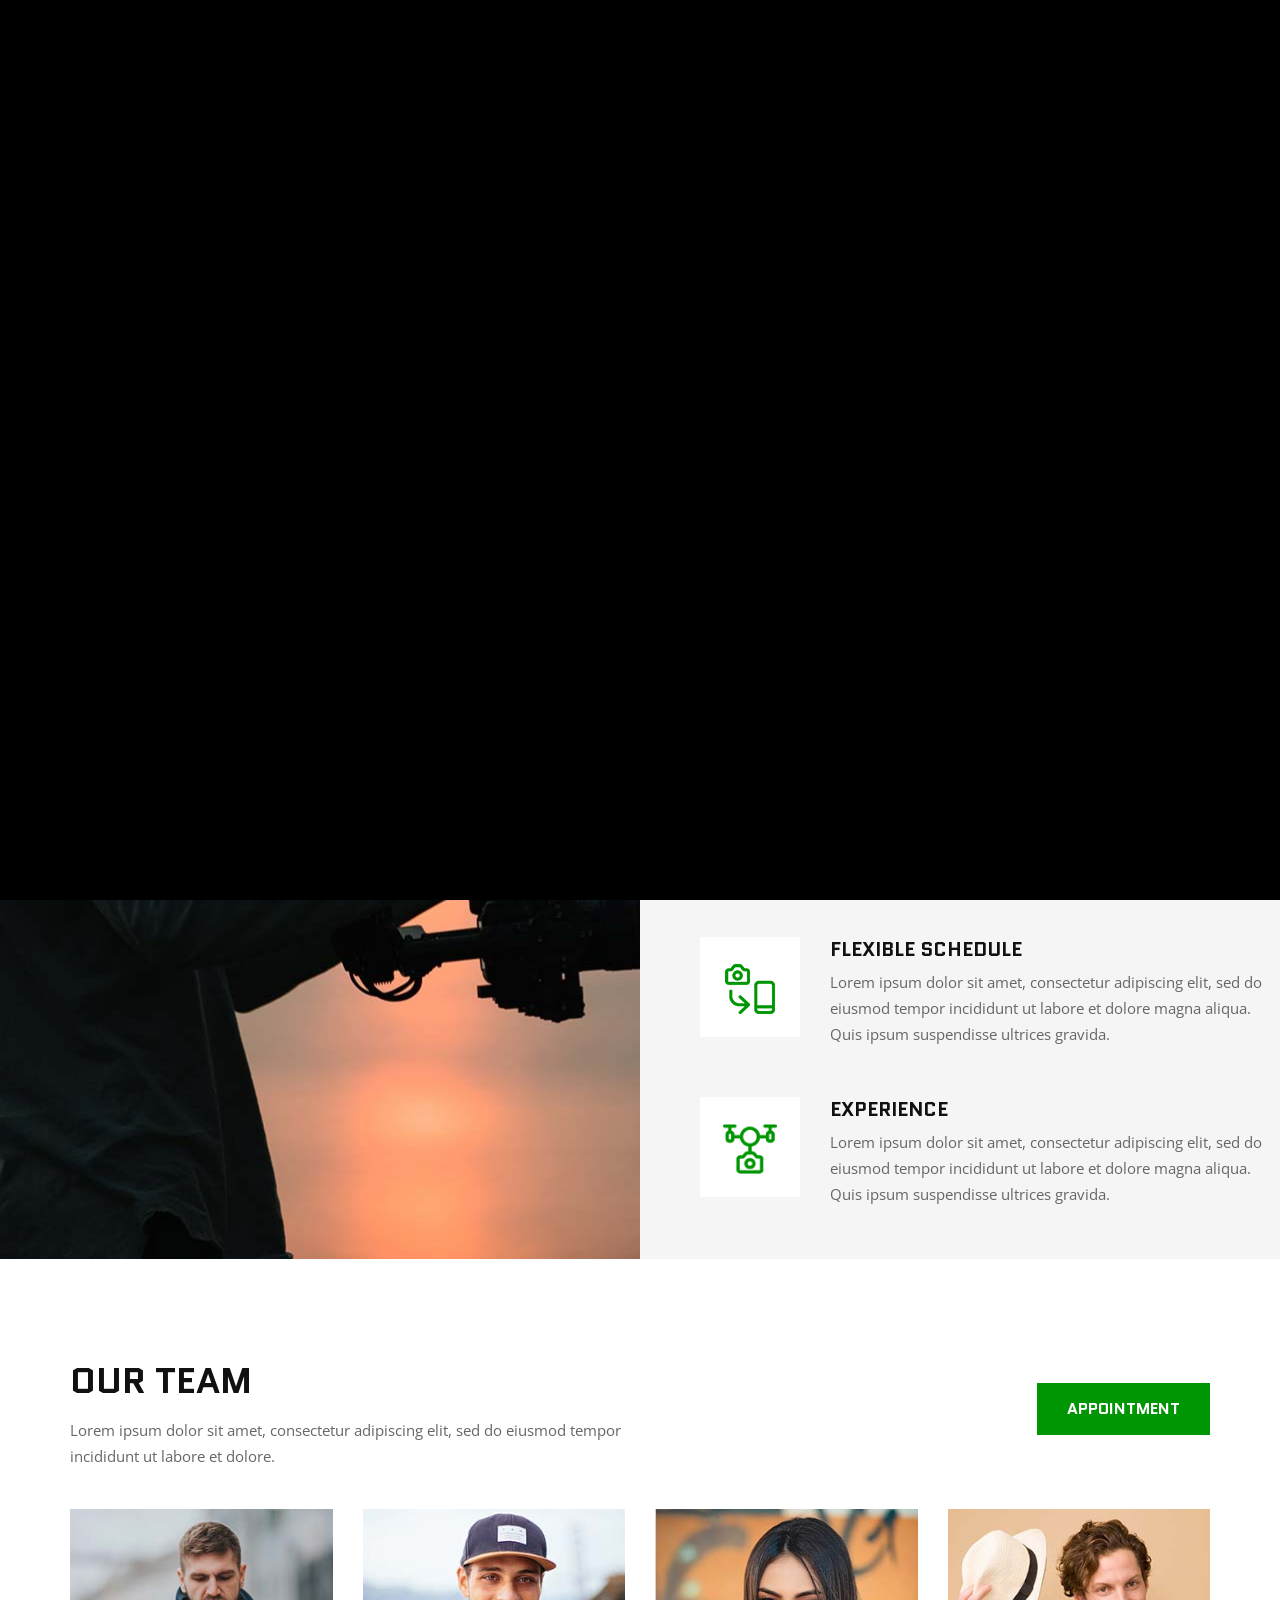
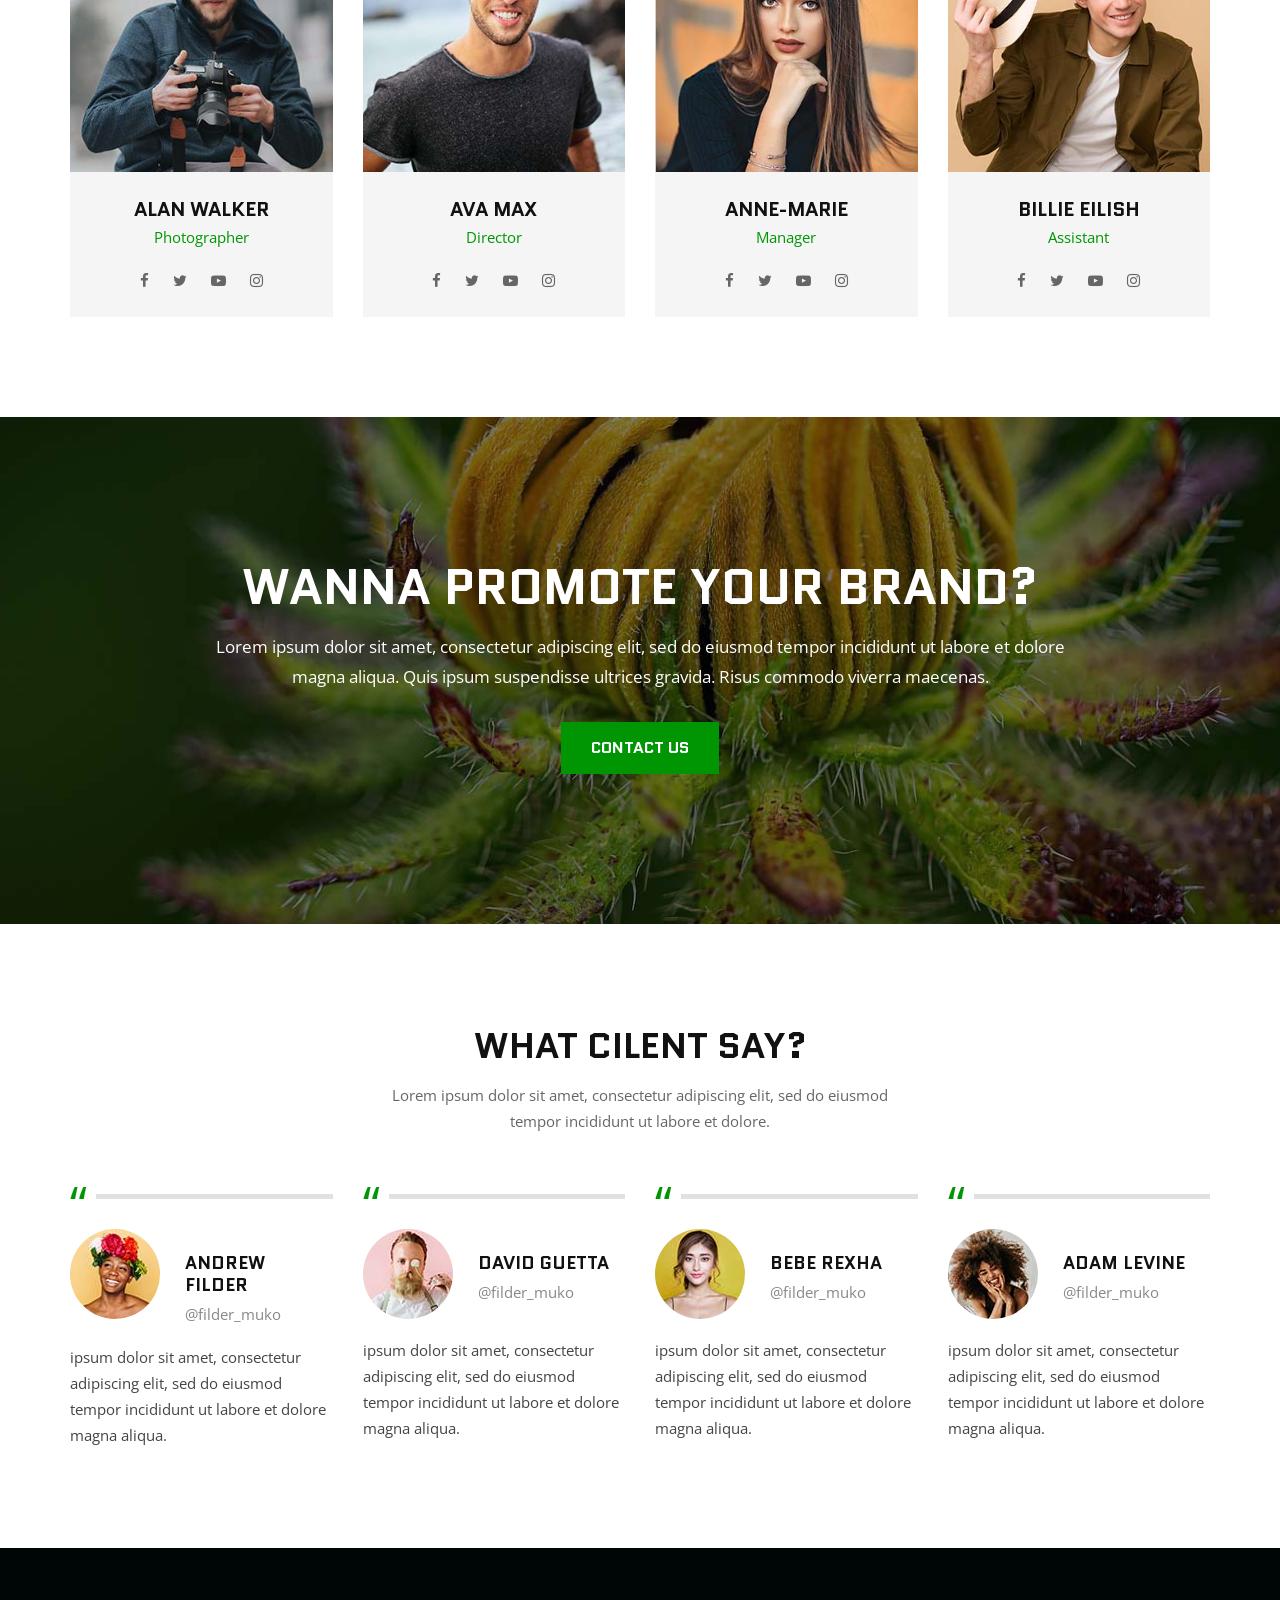
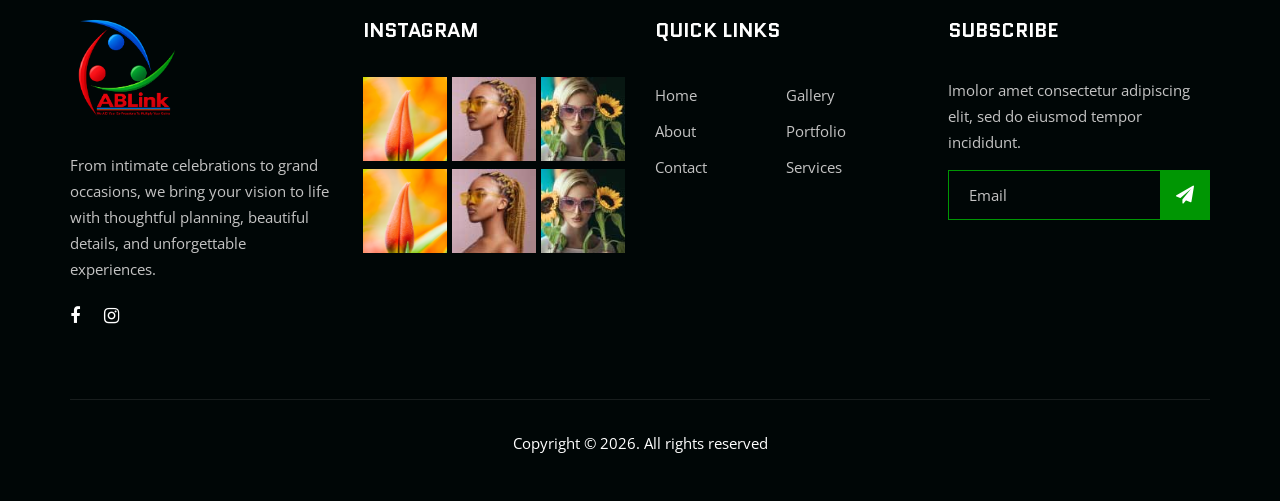
==== commit 6e969345: "Removed unawanted data" ====
--- a/about.html
+++ b/about.html
@@ -1,16 +1,15 @@
 <!DOCTYPE html>
 <html lang="zxx">
 
-
-<!-- Mirrored from themewagon.github.io/phozogy/about.html by HTTrack Website Copier/3.x [XR&CO'2014], Mon, 21 Sep 2026 05:48:24 GMT -->
-<!-- Added by HTTrack --><meta http-equiv="content-type" content="text/html;charset=utf-8" /><!-- /Added by HTTrack -->
+<meta http-equiv="content-type" content="text/html;charset=utf-8" />
+
 <head>
     <meta charset="UTF-8">
-    <meta name="description" content="Phozogy Template">
-    <meta name="keywords" content="Phozogy, unica, creative, html">
     <meta name="viewport" content="width=device-width, initial-scale=1.0">
+    <title>About Us</title>
+    <meta name="description" content="">
+    <meta name="keywords" content="">
     <meta http-equiv="X-UA-Compatible" content="ie=edge">
-    <title>Phozogy | Template</title>
 
     <!-- Google Font -->
     <link href="https://fonts.googleapis.com/css?family=Quantico:400,700&amp;display=swap" rel="stylesheet">
@@ -24,6 +23,9 @@
     <link rel="stylesheet" href="css/magnific-popup.css" type="text/css">
     <link rel="stylesheet" href="css/slicknav.min.css" type="text/css">
     <link rel="stylesheet" href="css/style.css" type="text/css">
+
+    <script src="https://ajax.googleapis.com/ajax/libs/jquery/3.5.0/jquery.min.js"></script>
+    <script>$(function () { $("#header").load("header.html"); $("#footer").load("footer.html"); });</script>
 </head>
 
 <body>
@@ -32,43 +34,7 @@
         <div class="loader"></div>
     </div>
 
-    <!-- Header Section Begin -->
-    <header class="header-section header-normal">
-        <div class="container-fluid">
-            <div class="row">
-                <div class="col-lg-12">
-                    <div class="logo">
-                        <a href="index.html">
-                            <img src="img/logo.png" alt="">
-                        </a>
-                    </div>
-                    <nav class="nav-menu mobile-menu">
-                        <ul>
-                            <li><a href="index.html">Home</a></li>
-                            <li class="active"><a href="about.html">About</a></li>
-                            <li><a href="services.html">Services</a></li>
-                            <li><a href="pricing.html">Pricing</a></li>
-                            <li><a href="portfolio.html">Portfolio</a></li>
-                            <li><a href="blog.html">Blog</a></li>
-                            <li><a href="#">Pages</a>
-                                <ul class="dropdown">
-                                    <li><a href="gallery.html">Gallery</a></li>
-                                    <li><a href="portfolio-details.html">Portfolio Details</a></li>
-                                    <li><a href="blog-details.html">Blog Details</a></li>
-                                </ul>
-                            </li>
-                            <li><a href="contact.html">Contact</a></li>
-                        </ul>
-                    </nav>
-                    <div class="top-search search-switch">
-                        <i class="fa fa-search"></i>
-                    </div>
-                    <div id="mobile-menu-wrap"></div>
-                </div>
-            </div>
-        </div>
-    </header>
-    <!-- Header End -->
+    <div id="header"></div>
 
     <!-- Breadcrumb Begin -->
     <div class="breadcrumb-option spad">
@@ -76,7 +42,9 @@
             <div class="row">
                 <div class="col-lg-12">
                     <div class="bo-links">
-                        <a href="index.html"><i class="fa fa-home"></i> Home</a>
+                        <a href="/">
+                            <i class="fa fa-home"></i>
+                            Home</a>
                         <span>About</span>
                     </div>
                 </div>
@@ -91,7 +59,8 @@
             <div class="row">
                 <div class="col-lg-6 p-0">
                     <div class="about-pic set-bg" data-setbg="img/about/about-pic.jpg">
-                        <a href="https://www.youtube.com/watch?v=hxADTEJalRw&amp;list=WL&amp;index=49&amp;t=0s" class="play-btn video-popup"><i class="fa fa-play"></i></a>
+                        <a href="https://www.youtube.com/watch?v=hxADTEJalRw&amp;list=WL&amp;index=49&amp;t=0s"
+                            class="play-btn video-popup"><i class="fa fa-play"></i></a>
                     </div>
                 </div>
                 <div class="col-lg-6 p-0">
@@ -335,98 +304,9 @@
     </section>
     <!-- Testimonial Section End -->
 
-    <!-- Footer Section Begin -->
-    <footer class="footer-section">
-        <div class="container">
-            <div class="row">
-                <div class="col-lg-3 col-md-6 col-sm-6">
-                    <div class="fs-about">
-                        <div class="fa-logo">
-                            <a href="#">
-                                <img src="img/f-logo.png" alt="">
-                            </a>
-                        </div>
-                        <p>Ipsum dolor sit amet, consectetur adipiscing elit, sed do eiusmod tempor incididunt ut labore
-                            et dolore magna aliqua.</p>
-                        <div class="fa-social">
-                            <a href="#"><i class="fa fa-facebook"></i></a>
-                            <a href="#"><i class="fa fa-twitter"></i></a>
-                            <a href="#"><i class="fa fa-youtube-play"></i></a>
-                            <a href="#"><i class="fa fa-instagram"></i></a>
-                        </div>
-                    </div>
-                </div>
-                <div class="col-lg-3 col-md-6 col-sm-6">
-                    <div class="fs-widget">
-                        <h5>Instagram</h5>
-                        <div class="fw-instagram">
-                            <img src="img/instagram/insta-1.jpg" alt="">
-                            <img src="img/instagram/insta-2.jpg" alt="">
-                            <img src="img/instagram/insta-3.jpg" alt="">
-                        </div>
-                    </div>
-                </div>
-                <div class="col-lg-3 col-md-6 col-sm-6">
-                    <div class="fs-widget">
-                        <h5>Quick links</h5>
-                        <ul>
-                            <li><a href="#">Home</a></li>
-                            <li><a href="#">About</a></li>
-                            <li><a href="#">Contact</a></li>
-                        </ul>
-                        <ul>
-                            <li><a href="#">Gallery</a></li>
-                            <li><a href="#">Portfolio</a></li>
-                            <li><a href="#">Services</a></li>
-                        </ul>
-                    </div>
-                </div>
-                <div class="col-lg-3 col-md-6 col-sm-6">
-                    <div class="fs-widget">
-                        <h5>Subscribe</h5>
-                        <p>Imolor amet consectetur adipiscing elit, sed do eiusmod tempor incididunt.</p>
-                        <div class="fw-subscribe">
-                            <form action="#">
-                                <input type="text" placeholder="Email">
-                                <button type="submit"><i class="fa fa-send"></i></button>
-                            </form>
-                        </div>
-                    </div>
-                </div>
-                <div class="col-lg-12">
-                    <div class="copyright-text">
-                        <p><!-- Link back to Colorlib can't be removed. Template is licensed under CC BY 3.0. -->
-  Copyright &copy;<script>document.write(new Date().getFullYear());</script> All rights reserved | This template is made with <i class="fa fa-heart" aria-hidden="true"></i> by <a href="https://colorlib.com/" target="_blank">Colorlib</a>
-  <!-- Link back to Colorlib can't be removed. Template is licensed under CC BY 3.0. --></p>
-                    </div>
-                </div>
-            </div>
-        </div>
-    </footer>
-    <!-- Footer Section End -->
-
-    <!-- Search model Begin -->
-    <div class="search-model">
-        <div class="h-100 d-flex align-items-center justify-content-center">
-            <div class="search-close-switch">+</div>
-            <form class="search-model-form">
-                <input type="text" id="search-input" placeholder="Search here.....">
-            </form>
-        </div>
-    </div>
-    <!-- Search model end -->
-
-    <!-- Js Plugins -->
-    <script src="js/jquery-3.3.1.min.js"></script>
-    <script src="js/bootstrap.min.js"></script>
-    <script src="js/jquery.magnific-popup.min.js"></script>
-    <script src="js/isotope.pkgd.min.js"></script>
-    <script src="js/masonry.pkgd.min.js"></script>
-    <script src="js/jquery.slicknav.js"></script>
-    <script src="js/owl.carousel.min.js"></script>
-    <script src="js/main.js"></script>
+    <!-- Footer -->
+    <div id="footer"></div>
+
 </body>
 
-
-<!-- Mirrored from themewagon.github.io/phozogy/about.html by HTTrack Website Copier/3.x [XR&CO'2014], Mon, 21 Sep 2026 05:48:32 GMT -->
 </html>
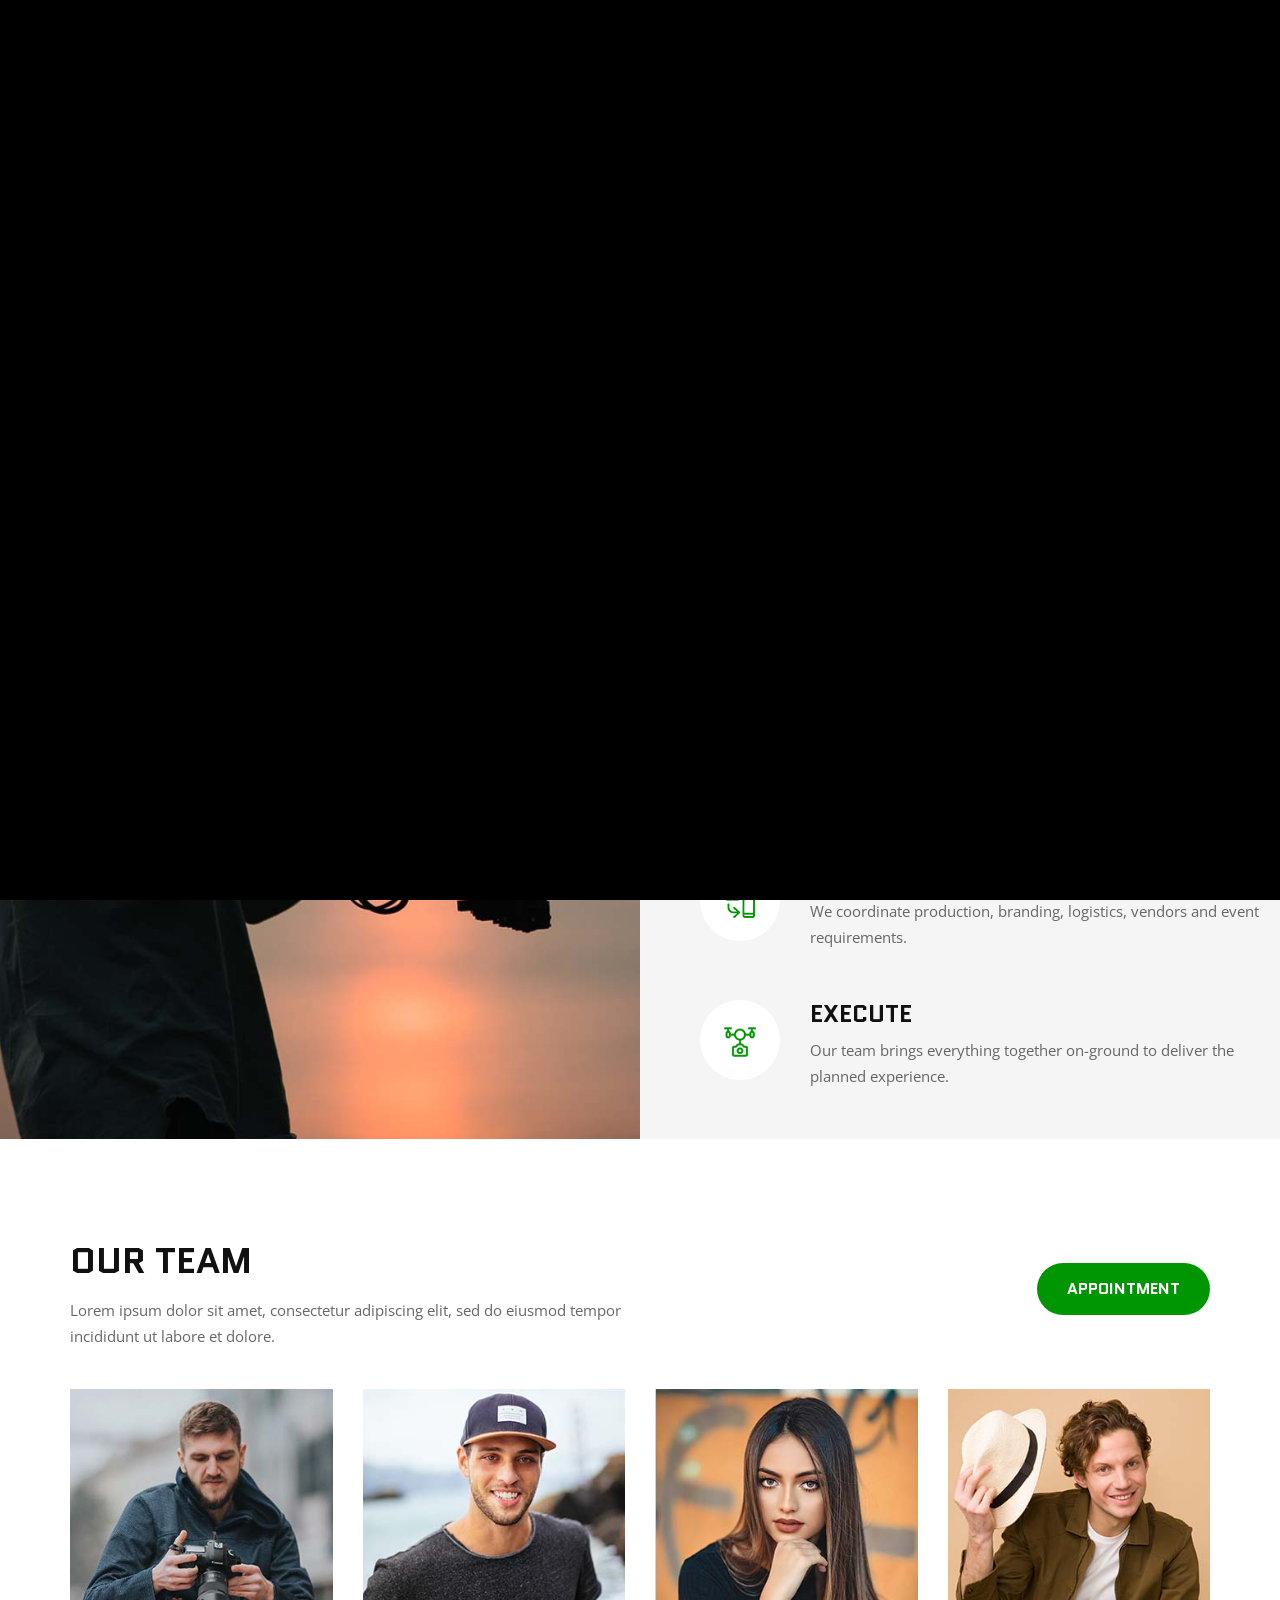
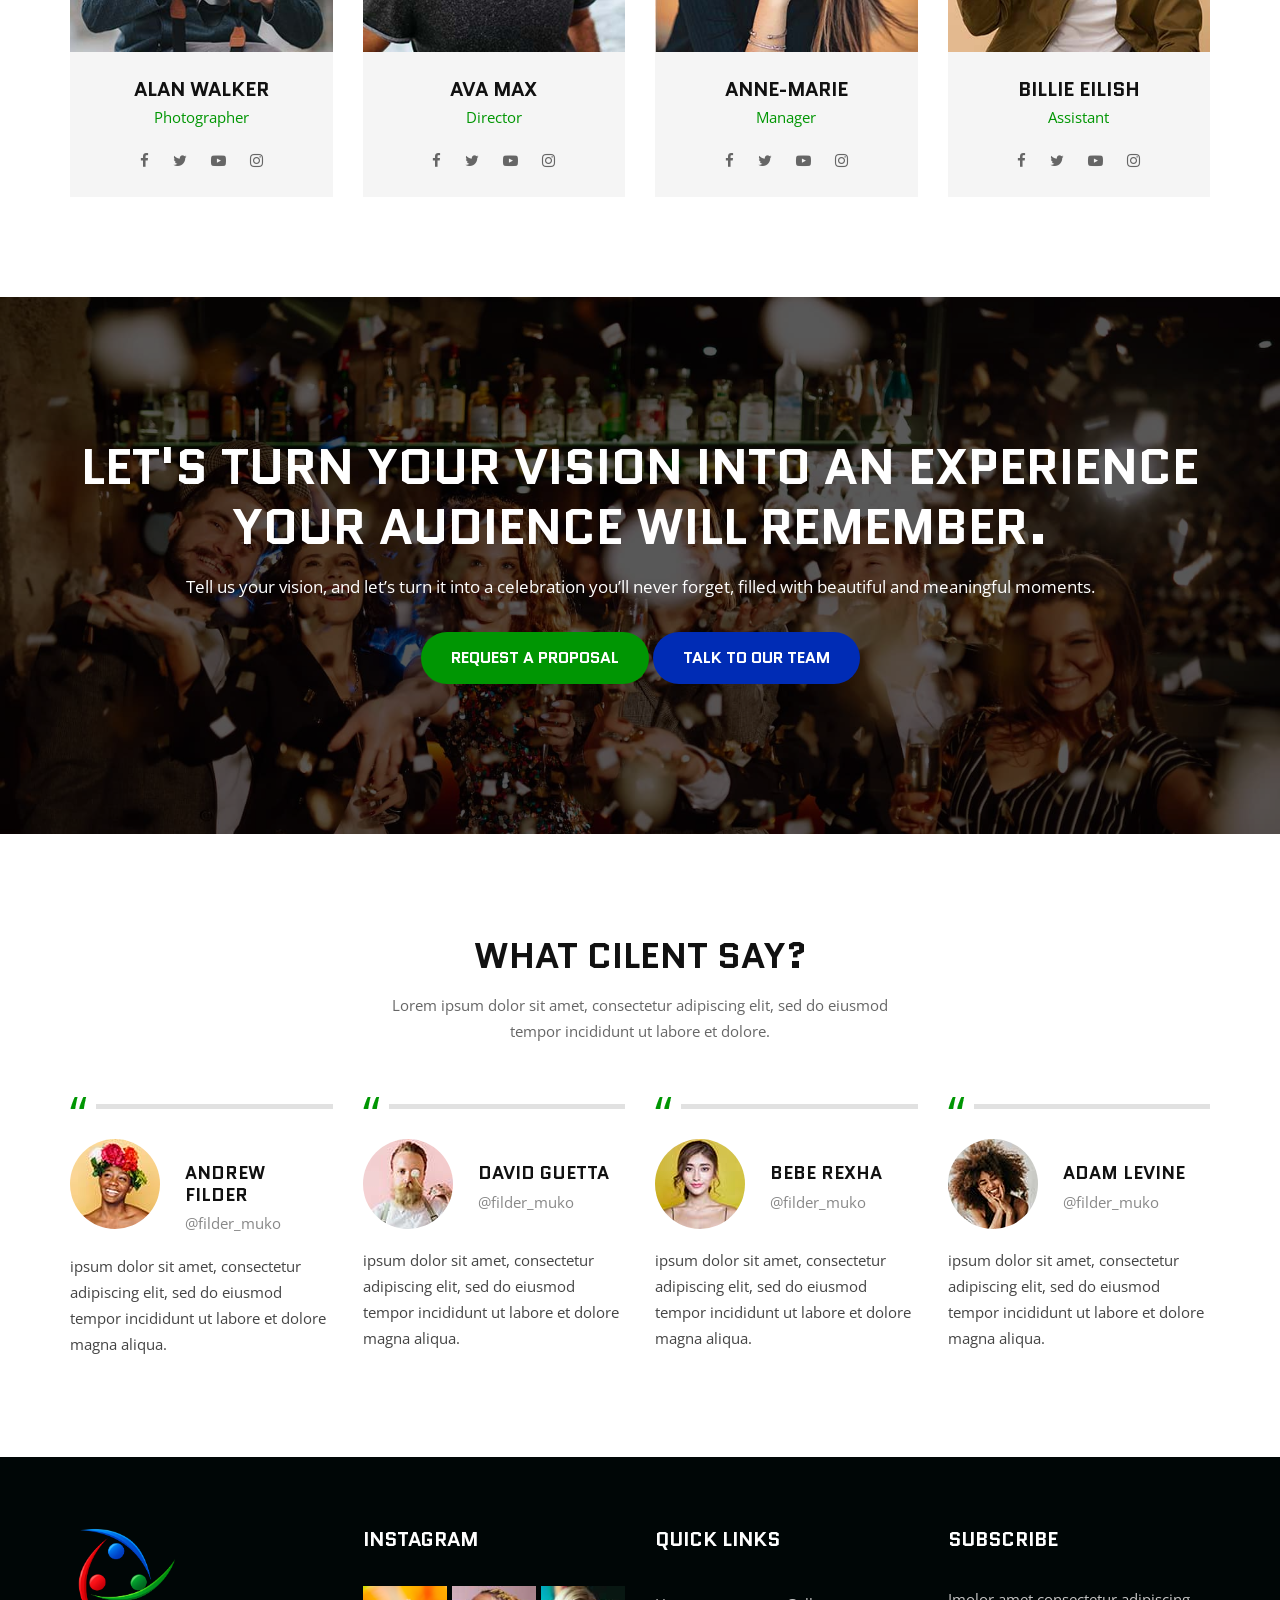
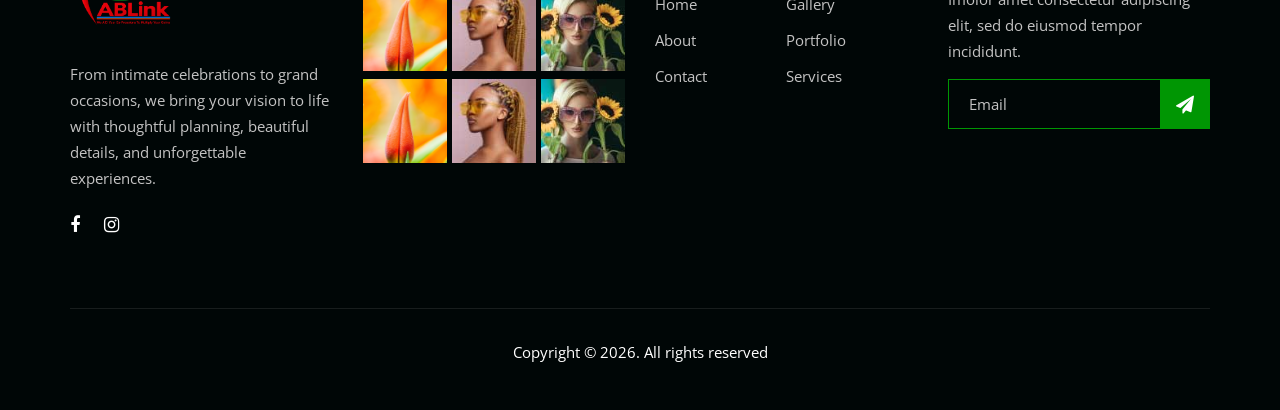
==== commit 5447558c: "About us page changes" ====
--- a/about.html
+++ b/about.html
@@ -66,55 +66,46 @@
                 <div class="col-lg-6 p-0">
                     <div class="about-text">
                         <div class="section-title">
-                            <h2>Capturing the moments that captivate your heart</h2>
-                            <p>Lorem ipsum dolor sit amet, consectetur adipiscing, tempor incididunt ut labore et dolore
-                                magna aliqua. Risus commodo viverra maecenas accumsan lacus vel facilisis. All these
-                                taglines are owned by their respective owners, and we do not have any copyright on them.
+                            <h2>Understand. Create. Execute.</h2>
+                            <p>Every successful event starts with understanding the objective. We work closely with our clients to transform their
+                            requirements into a clear concept and execute every element with attention to detail.
                             </p>
                         </div>
                         <div class="at-list">
                             <div class="al-item">
                                 <div class="al-pic">
-                                    <img src="img/about/list-1.png" alt="">
+                                    <img src="img/about/list-1.png" height="30px" alt="Understand">
                                 </div>
                                 <div class="al-text">
-                                    <h5>Professionalism</h5>
-                                    <p>Lorem ipsum dolor sit amet, consectetur adipiscing elit, sed do eiusmod tempor
-                                        incididunt ut labore et dolore magna aliqua. Quis ipsum suspendisse ultrices
-                                        gravida.</p>
+                                    <h5>Understand</h5>
+                                    <p>We listen to your requirements, objectives, audience and expectations.</p>
                                 </div>
                             </div>
                             <div class="al-item">
                                 <div class="al-pic">
-                                    <img src="img/about/list-2.png" alt="">
+                                    <img src="img/about/list-2.png" height="30px" alt="Create">
                                 </div>
                                 <div class="al-text">
-                                    <h5>Individual approach</h5>
-                                    <p>Lorem ipsum dolor sit amet, consectetur adipiscing elit, sed do eiusmod tempor
-                                        incididunt ut labore et dolore magna aliqua. Quis ipsum suspendisse ultrices
-                                        gravida.</p>
+                                    <h5>Create</h5>
+                                    <p>We develop the concept, creative direction and event experience.</p>
                                 </div>
                             </div>
                             <div class="al-item">
                                 <div class="al-pic">
-                                    <img src="img/about/list-3.png" alt="">
+                                    <img src="img/about/list-3.png" height="30px" alt="Plan">
                                 </div>
                                 <div class="al-text">
-                                    <h5>Flexible Schedule</h5>
-                                    <p>Lorem ipsum dolor sit amet, consectetur adipiscing elit, sed do eiusmod tempor
-                                        incididunt ut labore et dolore magna aliqua. Quis ipsum suspendisse ultrices
-                                        gravida.</p>
+                                    <h5>Plan</h5>
+                                    <p>We coordinate production, branding, logistics, vendors and event requirements.</p>
                                 </div>
                             </div>
                             <div class="al-item">
                                 <div class="al-pic">
-                                    <img src="img/about/list-4.png" alt="">
+                                    <img src="img/about/list-4.png" height="30px" alt="Execute">
                                 </div>
                                 <div class="al-text">
-                                    <h5>Experience</h5>
-                                    <p>Lorem ipsum dolor sit amet, consectetur adipiscing elit, sed do eiusmod tempor
-                                        incididunt ut labore et dolore magna aliqua. Quis ipsum suspendisse ultrices
-                                        gravida.</p>
+                                    <h5>Execute</h5>
+                                    <p>Our team brings everything together on-ground to deliver the planned experience.</p>
                                 </div>
                             </div>
                         </div>
@@ -209,16 +200,17 @@
     <!-- Team Section End -->
 
     <!-- Cta Section Begin -->
-    <section class="cta-section spad set-bg" data-setbg="img/cta-bg.jpg">
+    <section class="cta-section spad set-bg" data-setbg="./img/banner-1.jpg">
         <div class="container">
             <div class="row">
                 <div class="col-lg-12">
                     <div class="cta-text">
-                        <h2>Wanna promote your brand?</h2>
-                        <p>Lorem ipsum dolor sit amet, consectetur adipiscing elit, sed do eiusmod tempor incididunt ut
-                            labore et dolore<br /> magna aliqua. Quis ipsum suspendisse ultrices gravida. Risus commodo
-                            viverra maecenas.</p>
-                        <a href="#" class="primary-btn">Contact us</a>
+                        <h2>Let's turn your vision into an experience your audience will remember.</h2>
+                        <p>Tell us your vision, and let’s turn it into a celebration you’ll never forget, filled with
+                            beautiful and meaningful
+                            moments.</p>
+                        <a href="#" class="primary-btn">Request a Proposal</a>
+                        <a href="#" class="secondary-btn">Talk to Our Team</a>
                     </div>
                 </div>
             </div>
--- a/css/style.css
+++ b/css/style.css
@@ -1,2898 +1,527 @@
-/******************************************************************
-  Template Name: Phozogy
-  Description:  Phozogy photography HTML Template
-  Author: Colorlib
-  Author URI: https://colorlib.com
-  Version: 1.0
-  Created: Colorlib
-******************************************************************/
+html, body {height: 100%;font-family: "Open Sans", sans-serif;-webkit-font-smoothing: antialiased;font-smoothing: antialiased;}
+h1, h2, h3, h4, h5, h6 {margin: 0;color: #111111;font-weight: 400;font-family: "Quantico", sans-serif;}
+h1 {font-size: 70px;}
+h2 {font-size: 36px;}
+h3 {font-size: 30px;}
+h4 {font-size: 24px;}
+h5 {font-size: 18px;}
+h6 {font-size: 16px;}
+p {font-size: 15px;font-family: "Open Sans", sans-serif;color: #666666;font-weight: 400;line-height: 26px;margin: 0 0 15px 0;}
+img {max-width: 100%;}
+input:focus, select:focus, button:focus, textarea:focus {outline: none;}
+a:hover, a:focus {text-decoration: none;outline: none;color: #fff;}
+ul, ol {padding: 0;margin: 0;}
+/*--- Helper CSS ---*/
+.section-title {margin-bottom: 40px;}
+.section-title h2 {color: #111111;font-weight: 700;text-transform: uppercase;margin-bottom: 15px;}
+.section-title p {color: #666666;}
+.set-bg {background-repeat: no-repeat;background-size: cover;background-position: top center;}
+.spad {padding-top: 100px;padding-bottom: 50px;}
+.spad-2 {padding-top: 50px;padding-bottom: 70px;}
+.text-white h1, .text-white h2, .text-white h3, .text-white h4, .text-white h5, .text-white h6, .text-white p, .text-white span, .text-white li, .text-white a {color: #fff;}
+/* buttons */
+.primary-btn {display: inline-block;font-size: 16px;padding: 14px 30px;color: #ffffff;background: #009603;text-transform: uppercase;font-weight: 700;font-family: "Quantico", sans-serif;border-radius: 1000px;}
+.secondary-btn {display: inline-block;font-size: 16px;padding: 14px 30px;color: #ffffff;background: #002CB5;text-transform: uppercase;font-weight: 700;font-family: "Quantico", sans-serif;border-radius: 1000px;}
 
-/*------------------------------------------------------------------
-[Table of contents]
-
-1.  Template default CSS
-	1.1	Variables
-	1.2	Mixins
-	1.3	Flexbox
-	1.4	Reset
-2.  Helper Css
-3.  Header Section
-4.  Hero Section
-5.  Service Section
-6.  Categories Section
-7.  Portfolio Section
-8.  Trainer Section
-9.  Contact
-10.  Footer Style
-
--------------------------------------------------------------------*/
-
-/*----------------------------------------*/
-
-/* Template default CSS
-/*----------------------------------------*/
-
-html,
-body {
-	height: 100%;
-	font-family: "Open Sans", sans-serif;
-	-webkit-font-smoothing: antialiased;
-	font-smoothing: antialiased;
-}
-
-h1,
-h2,
-h3,
-h4,
-h5,
-h6 {
-	margin: 0;
-	color: #111111;
-	font-weight: 400;
-	font-family: "Quantico", sans-serif;
-}
-
-h1 {
-	font-size: 70px;
-}
-
-h2 {
-	font-size: 36px;
-}
-
-h3 {
-	font-size: 30px;
-}
-
-h4 {
-	font-size: 24px;
-}
-
-h5 {
-	font-size: 18px;
-}
-
-h6 {
-	font-size: 16px;
-}
-
-p {
-	font-size: 15px;
-	font-family: "Open Sans", sans-serif;
-	color: #666666;
-	font-weight: 400;
-	line-height: 26px;
-	margin: 0 0 15px 0;
-}
-
-img {
-	max-width: 100%;
-}
-
-input:focus,
-select:focus,
-button:focus,
-textarea:focus {
-	outline: none;
-}
-
-a:hover,
-a:focus {
-	text-decoration: none;
-	outline: none;
-	color: #fff;
-}
-
-ul,
-ol {
-	padding: 0;
-	margin: 0;
-}
-
-/*---------------------
-  Helper CSS
------------------------*/
-
-.section-title {
-	margin-bottom: 40px;
-}
-
-.section-title h2 {
-	color: #111111;
-	font-weight: 700;
-	text-transform: uppercase;
-	margin-bottom: 15px;
-}
-
-.section-title p {
-	color: #666666;
-}
-
-.set-bg {
-	background-repeat: no-repeat;
-	background-size: cover;
-	background-position: top center;
-}
-
-.spad {
-	padding-top: 100px;
-	padding-bottom: 100px;
-}
-
-.spad-2 {
-	padding-top: 50px;
-	padding-bottom: 70px;
-}
-
-.text-white h1,
-.text-white h2,
-.text-white h3,
-.text-white h4,
-.text-white h5,
-.text-white h6,
-.text-white p,
-.text-white span,
-.text-white li,
-.text-white a {
-	color: #fff;
-}
-
-/* buttons */
-
-.primary-btn {
-	display: inline-block;
-	font-size: 16px;
-	padding: 14px 30px;
-	color: #ffffff;
-	background: #009603;
-	text-transform: uppercase;
-	font-weight: 700;
-	font-family: "Quantico", sans-serif;
-}
-
-.site-btn {
-	font-size: 15px;
-	color: #ffffff;
-	font-weight: 700;
-	text-transform: uppercase;
-	letter-spacing: 2px;
-	font-family: "Quantico", sans-serif;
-	display: inline-block;
-	padding: 14px 30px 12px;
-	background: #009603;
-	border: none;
-}
-
+.site-btn {font-size: 15px;color: #ffffff;font-weight: 700;text-transform: uppercase;letter-spacing: 2px;font-family: "Quantico", sans-serif;display: inline-block;padding: 14px 30px 12px;background: #009603;border: none;}
 /* Preloder */
-
-#preloder {
-	position: fixed;
-	width: 100%;
-	height: 100%;
-	top: 0;
-	left: 0;
-	z-index: 999999;
-	background: #000;
-}
-
-.loader {
-	width: 40px;
-	height: 40px;
-	position: absolute;
-	top: 50%;
-	left: 50%;
-	margin-top: -13px;
-	margin-left: -13px;
-	border-radius: 60px;
-	animation: loader 0.8s linear infinite;
-	-webkit-animation: loader 0.8s linear infinite;
-}
-
+#preloder {position: fixed;width: 100%;height: 100%;top: 0;left: 0;z-index: 999999;background: #000;}
+.loader {width: 40px;height: 40px;position: absolute;top: 50%;left: 50%;margin-top: -13px;margin-left: -13px;border-radius: 60px;animation: loader 0.8s linear infinite;-webkit-animation: loader 0.8s linear infinite;}
 @keyframes loader {
-	0% {
-		-webkit-transform: rotate(0deg);
-		transform: rotate(0deg);
-		border: 4px solid #f44336;
-		border-left-color: transparent;
-	}
-	50% {
-		-webkit-transform: rotate(180deg);
-		transform: rotate(180deg);
-		border: 4px solid #673ab7;
-		border-left-color: transparent;
-	}
-	100% {
-		-webkit-transform: rotate(360deg);
-		transform: rotate(360deg);
-		border: 4px solid #f44336;
-		border-left-color: transparent;
-	}
-}
-
+	0% {-webkit-transform: rotate(0deg);transform: rotate(0deg);border: 4px solid #f44336;border-left-color: transparent;}
+	50% {-webkit-transform: rotate(180deg);transform: rotate(180deg);border: 4px solid #673ab7;border-left-color: transparent;}
+	100% {-webkit-transform: rotate(360deg);transform: rotate(360deg);border: 4px solid #f44336;border-left-color: transparent;}
+}
 @-webkit-keyframes loader {
-	0% {
-		-webkit-transform: rotate(0deg);
-		border: 4px solid #f44336;
-		border-left-color: transparent;
-	}
-	50% {
-		-webkit-transform: rotate(180deg);
-		border: 4px solid #673ab7;
-		border-left-color: transparent;
-	}
-	100% {
-		-webkit-transform: rotate(360deg);
-		border: 4px solid #f44336;
-		border-left-color: transparent;
-	}
-}
-
-.spacial-controls {
-	position: fixed;
-	width: 111px;
-	height: 91px;
-	top: 0;
-	right: 0;
-	z-index: 999;
-}
-
-.spacial-controls .search-switch {
-	display: block;
-	height: 100%;
-	padding-top: 30px;
-	background: #323232;
-	text-align: center;
-	cursor: pointer;
-}
-
-.search-model {
-	display: none;
-	position: fixed;
-	width: 100%;
-	height: 100%;
-	left: 0;
-	top: 0;
-	background: #000;
-	z-index: 99999;
-}
-
-.search-model-form {
-	padding: 0 15px;
-}
-
-.search-model-form input {
-	width: 500px;
-	font-size: 40px;
-	border: none;
-	border-bottom: 2px solid #333;
-	background: none;
-	color: #999;
-}
-
-.search-close-switch {
-	position: absolute;
-	width: 50px;
-	height: 50px;
-	background: #333;
-	color: #fff;
-	text-align: center;
-	border-radius: 50%;
-	font-size: 28px;
-	line-height: 28px;
-	top: 30px;
-	cursor: pointer;
-	-webkit-transform: rotate(45deg);
-	-ms-transform: rotate(45deg);
-	transform: rotate(45deg);
-	display: -webkit-box;
-	display: -ms-flexbox;
-	display: flex;
-	-webkit-box-align: center;
-	-ms-flex-align: center;
-	align-items: center;
-	-webkit-box-pack: center;
-	-ms-flex-pack: center;
-	justify-content: center;
-}
-
-/*---------------------
-  Header
------------------------*/
-
-.header-section.header-normal {
-	-webkit-box-shadow: 0px 5px 25px rgba(170, 170, 170, 0.1);
-	box-shadow: 0px 5px 25px rgba(170, 170, 170, 0.1);
-}
-
-.logo {
-	float: left;
-	padding: 30px 0;
-	margin-right: 80px;
-}
-
-.logo a {
-	display: inline-block;
-}
-
-.nav-menu {
-	float: left;
-}
-
-.nav-menu ul li {
-	list-style: none;
-	display: inline-block;
-	margin-right: 30px;
-	position: relative;
-}
-
-.nav-menu ul li:last-child {
-	margin-right: 0;
-}
-
-.nav-menu ul li:hover .dropdown {
-	top: 86px;
-	opacity: 1;
-	visibility: visible;
-}
-
-.nav-menu ul li:hover>a:after {
-	opacity: 1;
-}
-
-.nav-menu ul li.active a:after {
-	opacity: 1;
-}
-
-.nav-menu ul li a {
-	font-size: 16px;
-	font-weight: 700;
-	text-transform: uppercase;
-	color: #111111;
-	display: block;
-	padding: 32px 8px 30px;
-	position: relative;
-	font-family: "Quantico", sans-serif;
-}
-
-.nav-menu ul li a:after {
-	position: absolute;
-	left: 0;
-	bottom: 0;
-	height: 3px;
-	width: 100%;
-	background: #009603;
-	content: "";
-	opacity: 0;
-	-webkit-transition: all 0.3s;
-	-o-transition: all 0.3s;
-	transition: all 0.3s;
-}
-
-.nav-menu ul li .dropdown {
-	position: absolute;
-	left: 0;
-	top: 105px;
-	background: #111111;
-	width: 180px;
-	z-index: 99;
-	opacity: 0;
-	visibility: hidden;
-	-webkit-transition: all 0.3s;
-	-o-transition: all 0.3s;
-	transition: all 0.3s;
-}
-
-.nav-menu ul li .dropdown li {
-	display: block;
-	margin-right: 0;
-}
-
-.nav-menu ul li .dropdown li a {
-	color: #ffffff;
-	padding: 5px 18px;
-	font-weight: 400;
-	text-transform: capitalize;
-}
-
-.nav-menu ul li .dropdown li a:after {
-	display: none;
-}
-
-.top-search {
-	font-size: 15px;
-	height: 50px;
-	width: 50px;
-	color: #ffffff;
-	background: #009603;
-	line-height: 50px;
-	text-align: center;
-	cursor: pointer;
-	float: right;
-	margin: 19px 0 16px;
-}
-
-.slicknav_menu {
-	display: none;
-}
-
-/*---------------------
-  Hero
------------------------*/
-
-.hs-slider.owl-carousel .owl-item.active .hs-text h2 {
-	top: 0;
-	opacity: 1;
-}
-
-.hs-slider.owl-carousel .owl-item.active .hs-text p {
-	top: 0;
-	opacity: 1;
-}
-
-.hs-slider.owl-carousel .owl-item.active .hs-text .primary-btn {
-	top: 0;
-	opacity: 1;
-}
-
-.hs-slider.owl-carousel .owl-nav button {
-	font-size: 24px;
-	color: #ffffff;
-	height: 50px;
-	width: 50px;
-	line-height: 50px;
-	text-align: center;
-	background: rgba(0, 0, 0, 0.5);
-	border-radius: 50%;
-	position: absolute;
-	left: 100px;
-	top: 50%;
-	-webkit-transform: translateY(-25px);
-	-ms-transform: translateY(-25px);
-	transform: translateY(-25px);
-}
-
-.hs-slider.owl-carousel .owl-nav button.owl-next {
-	left: auto;
-	right: 100px;
-}
-
-.hs-item {
-	height: 900px;
-	display: -webkit-box;
-	display: -ms-flexbox;
-	display: flex;
-	-webkit-box-align: center;
-	-ms-flex-align: center;
-	align-items: center;
-	text-align: center;
-}
-
-.hs-item .hs-text h2 {
-	font-size: 60px;
-	color: #ffffff;
-	font-weight: 700;
-	text-transform: uppercase;
-	margin-bottom: 20px;
-	position: relative;
-	top: 100px;
-	-webkit-transition: all 0.3s ease-out;
-	-o-transition: all 0.3s ease-out;
-	transition: all 0.3s ease-out;
-	opacity: 0;
-}
-
-.hs-item .hs-text p {
-	color: #ffffff;
-	line-height: 30px;
-	margin-bottom: 32px;
-	position: relative;
-	top: 100px;
-	-webkit-transition: all 0.5s ease-out;
-	-o-transition: all 0.5s ease-out;
-	transition: all 0.5s ease-out;
-	opacity: 0;
-}
-
-.hs-item .hs-text .primary-btn {
-	position: relative;
-	top: 100px;
-	-webkit-transition: all 0.7s ease-out;
-	-o-transition: all 0.7s ease-out;
-	transition: all 0.7s ease-out;
-	opacity: 0;
-}
-
-/*---------------------
-  Services
------------------------*/
-
-.services-section {
-	padding-top: 0;
-	padding-bottom: 60px;
-}
-
-.services-section.services-normal .container {
-	margin-top: 0;
-}
-
-.services-section .container {
-	position: relative;
-	margin-top: -70px;
-	z-index: 99;
-}
-
-.services-item {
-	text-align: center;
-	padding: 10px 10px 18px 10px;
-	background: #ffffff;
-	-webkit-box-shadow: 0px 10px 25px rgba(206, 206, 206, 0.5);
-	box-shadow: 0px 10px 25px rgba(206, 206, 206, 0.5);
-	margin-bottom: 30px;
-}
-
-.services-item img {
-	margin-bottom: 28px;
-	min-width: 100%;
-}
-
-.services-item h3 {
-	color: #191039;
-	font-weight: 700;
-	text-transform: uppercase;
-	margin-bottom: 10px;
-}
-
-/*---------------------
-  Categories Section
------------------------*/
-
-.right-btn {
-	text-align: right;
-	padding-top: 24px;
-}
-
-.categories-slider.owl-carousel .owl-item.active .cs-item .cs-text h4 {
-	opacity: 1;
-}
-
-.categories-slider.owl-carousel .owl-item.active .cs-item .cs-text span {
-	opacity: 1;
-}
-
-.categories-slider.owl-carousel .owl-nav button {
-	font-size: 24px;
-	color: #ffffff;
-	height: 50px;
-	width: 50px;
-	line-height: 50px;
-	text-align: center;
-	background: rgba(0, 0, 0, 0.5);
-	border-radius: 50%;
-	position: absolute;
-	left: 30px;
-	top: 152px;
-}
-
-.categories-slider.owl-carousel .owl-nav button.owl-next {
-	left: auto;
-	right: 30px;
-}
-
-.cs-item {
-	text-align: center;
-	width: 100%;
-	background: #f5f5f5;
-}
-
-.cs-item .cs-pic {
-	height: 360px;
-}
-
-.cs-item .cs-text {
-	padding: 25px 0 22px;
-}
-
-.cs-item .cs-text h4 {
-	color: #111111;
-	font-weight: 700;
-	text-transform: uppercase;
-	margin-bottom: 10px;
-	opacity: 0;
-	-webkit-transition: all 0.3s;
-	-o-transition: all 0.3s;
-	transition: all 0.3s;
-}
-
-.cs-item .cs-text span {
-	font-size: 17px;
-	color: #009603;
-	display: block;
-	opacity: 0;
-	-webkit-transition: all 0.3s;
-	-o-transition: all 0.3s;
-	transition: all 0.3s;
-}
-
-/*---------------------
-  Portfolio
------------------------*/
-
-.portfolio-section .container-fluid {
-	padding-left: 35px;
-}
-
-.portfolio-section.portfolio-page {
-	padding-top: 0;
-}
-
-.portfolio-section .section-title {
-	margin-bottom: 22px;
-	text-align: center;
-}
-
-.portfolio-section .section-title h2 {
-	margin-bottom: 0;
-}
-
-.filter-controls {
-	margin-bottom: 43px;
-	text-align: center;
-}
-
-.filter-controls ul li {
-	font-size: 17px;
-	color: #888888;
-	display: inline-block;
-	list-style: none;
-	margin-right: 60px;
-	position: relative;
-	cursor: pointer;
-}
-
-.filter-controls ul li.active {
-	color: #009603;
-}
-
-.filter-controls ul li:after {
-	position: absolute;
-	right: -33px;
-	top: -1px;
-	content: "|";
-	color: #d7d7d7;
-}
-
-.filter-controls ul li:last-child {
-	margin-right: 0;
-}
-
-.filter-controls ul li:last-child:after {
-	display: none;
-}
-
-.portfolio-filter .pf-item {
-	width: calc(20% - 20px);
-	height: 360px;
-	float: left;
-	margin-right: 20px;
-	margin-bottom: 20px;
-	position: relative;
-	z-index: 1;
-	display: -webkit-box;
-	display: -ms-flexbox;
-	display: flex;
-	-webkit-box-align: center;
-	-ms-flex-align: center;
-	align-items: center;
-	-webkit-box-pack: center;
-	-ms-flex-pack: center;
-	justify-content: center;
-	overflow: hidden;
-}
-
-.portfolio-filter .pf-item:after {
-	position: absolute;
-	left: 0;
-	top: 0;
-	width: 100%;
-	height: 100%;
-	background: rgba(0, 0, 0, 0.6);
-	content: "";
-	z-index: -1;
-	opacity: 0;
-	-webkit-transition: all 0.3s;
-	-o-transition: all 0.3s;
-	transition: all 0.3s;
-}
-
-.portfolio-filter .pf-item .pf-icon {
-	font-size: 36px;
-	color: #ffffff;
-	opacity: 0;
-	-webkit-transition: all 0.3s;
-	-o-transition: all 0.3s;
-	transition: all 0.3s;
-}
-
-.portfolio-filter .pf-item:hover:after {
-	opacity: 1;
-}
-
-.portfolio-filter .pf-item:hover .pf-icon {
-	opacity: 1;
-}
-
-.portfolio-filter .pf-item:hover .pf-text {
-	bottom: 25px;
-}
-
-.portfolio-filter .pf-item:hover .pf-text h4 {
-	opacity: 1;
-	top: 0;
-}
-
-.portfolio-filter .pf-item:hover .pf-text span {
-	opacity: 1;
-	top: 0;
-}
-
-.portfolio-filter .pf-item .pf-text {
-	text-align: center;
-	position: absolute;
-	left: 0;
-	bottom: -100px;
-	width: 100%;
-}
-
-.portfolio-filter .pf-item .pf-text h4 {
-	color: #ffffff;
-	font-weight: 700;
-	text-align: center;
-	margin-bottom: 5px;
-	position: relative;
-	top: 20px;
-	-webkit-transition: all 0.4s;
-	-o-transition: all 0.4s;
-	transition: all 0.4s;
-}
-
-.portfolio-filter .pf-item .pf-text span {
-	font-size: 15px;
-	color: #009603;
-	position: relative;
-	top: 40px;
-	-webkit-transition: all 0.6s;
-	-o-transition: all 0.6s;
-	transition: all 0.6s;
-}
-
-.portfolio-filter .pf-item.large-width {
-	width: calc(40% - 20px);
-}
-
-.portfolio-filter .pf-item.large-height {
-	height: 740px;
-}
-
-.load-more-btn {
-	text-align: center;
-	margin-top: 30px;
-	overflow: hidden;
-}
-
-.load-more-btn.portfolio-btn a {
-	background: #009603;
-}
-
-.load-more-btn a {
-	font-size: 15px;
-	color: #ffffff;
-	font-weight: 700;
-	text-transform: uppercase;
-	letter-spacing: 2px;
-	display: inline-block;
-	padding: 15px 102px 13px;
-	background: #000606;
-	font-family: "Quantico", sans-serif;
-}
-
-/*---------------------
-  Footer
------------------------*/
-
-.footer-section {
-	background: #000606;
-	padding-top: 70px;
-}
-
-.fs-about {
-	margin-bottom: 30px;
-}
-
-.fs-about .fa-logo {
-	margin-bottom: 34px;
-}
-
-.fs-about p {
-	color: #c4c4c4;
-	margin-bottom: 20px;
-}
-
-.fs-about .fa-social a {
-	display: inline-block;
-	font-size: 18px;
-	color: #ffffff;
-	margin-right: 20px;
-}
-
-.fs-about .fa-social a:last-child {
-	margin-right: 0;
-}
-
-.fs-widget {
-	margin-bottom: 30px;
-	overflow: hidden;
-}
-
-.fs-widget h5 {
-	font-size: 20px;
-	color: #ffffff;
-	font-weight: 700;
-	text-transform: uppercase;
-	margin-bottom: 35px;
-}
-
-.fs-widget .fw-instagram {
-	margin-right: -5px;
-	overflow: hidden;
-}
-
-.fs-widget .fw-instagram img {
-	width: calc(33.33% - 5px);
-	margin-right: 5px;
-	float: left;
-}
-
-.fs-widget ul {
-	width: 50%;
-	float: left;
-}
-
-.fs-widget ul li {
-	list-style: none;
-}
-
-.fs-widget ul li a {
-	font-size: 15px;
-	color: #c4c4c4;
-	line-height: 36px;
-}
-
-.fs-widget p {
-	color: #c4c4c4;
-}
-
-.fs-widget .fw-subscribe form {
-	position: relative;
-}
-
-.fs-widget .fw-subscribe form input {
-	width: 100%;
-	height: 50px;
-	font-size: 15px;
-	color: #c4c4c4;
-	padding-left: 20px;
-	border: 1px solid #009603;
-	background: transparent;
-}
-
-.fs-widget .fw-subscribe form input::-webkit-input-placeholder {
-	color: #c4c4c4;
-}
-
-.fs-widget .fw-subscribe form input::-moz-placeholder {
-	color: #c4c4c4;
-}
-
-.fs-widget .fw-subscribe form input:-ms-input-placeholder {
-	color: #c4c4c4;
-}
-
-.fs-widget .fw-subscribe form input::-ms-input-placeholder {
-	color: #c4c4c4;
-}
-
-.fs-widget .fw-subscribe form input::placeholder {
-	color: #c4c4c4;
-}
-
-.fs-widget .fw-subscribe form button {
-	font-size: 18px;
-	color: #ffffff;
-	background: #009603;
-	height: 50px;
-	width: 50px;
-	border: none;
-	position: absolute;
-	right: 0;
-	top: 0;
-}
-
-.copyright-text {
-	font-size: 15px;
-	color: #c4c4c4;
-	text-align: center;
-	border-top: 1px solid #181d1d;
-	padding: 30px 0;
-	margin-top: 40px;
-}
-
-/*---------------------
-  Breadcrumb
------------------------*/
-
-.breadcrumb-option {
-	padding-top: 55px;
-}
-
-.breadcrumb-option .bo-links a {
-	font-size: 15px;
-	color: #111111;
-	margin-right: 20px;
-	position: relative;
-}
-
-.breadcrumb-option .bo-links a i {
-	margin-right: 5px;
-}
-
-.breadcrumb-option .bo-links a:after {
-	position: absolute;
-	right: -18px;
-	top: 1px;
-	content: "5";
-	font-family: "ElegantIcons";
-}
-
-.breadcrumb-option .bo-links span {
-	font-size: 15px;
-	color: #888888;
-}
-
-/*--------------------------------- Other Pages Styles -----------------------------*/
-
-/*---------------------
-  About Section
------------------------*/
-
-.about-pic {
-	height: 960px;
-	position: relative;
-}
-
-.about-pic .play-btn {
-	height: 100px;
-	width: 100px;
-	line-height: 100px;
-	text-align: center;
-	background: #009603;
-	font-size: 30px;
-	color: #ffffff;
-	display: inline-block;
-	border-radius: 50%;
-	position: absolute;
-	right: -50px;
-	top: 50%;
-	-webkit-transform: translateY(-50px);
-	-ms-transform: translateY(-50px);
-	transform: translateY(-50px);
-	z-index: 9;
-}
-
-.about-text {
-	background: #f5f5f5;
-	padding-left: 60px;
-	padding-top: 50px;
-	height: 960px;
-}
-
-.about-text .section-title h2 {
-	line-height: 47px;
-	margin-bottom: 30px;
-}
-
-.about-text .at-list .al-item {
-	margin-bottom: 50px;
-	overflow: hidden;
-}
-
-.about-text .at-list .al-item:last-child {
-	margin-bottom: 0;
-}
-
-.about-text .at-list .al-item .al-pic {
-	height: 100px;
-	width: 100px;
-	line-height: 100px;
-	text-align: center;
-	background: #ffffff;
-	float: left;
-	margin-right: 30px;
-}
-
-.about-text .at-list .al-item .al-text {
-	overflow: hidden;
-}
-
-.about-text .at-list .al-item .al-text h5 {
-	font-size: 20px;
-	color: #111111;
-	font-weight: 700;
-	text-transform: uppercase;
-	margin-bottom: 8px;
-}
-
-.about-text .at-list .al-item .al-text p {
-	color: #666666;
-	margin-bottom: 0;
-}
-
-/*---------------------
-  Team Section
------------------------*/
-
-.team-section {
-	padding-bottom: 70px;
-}
-
-.team-item {
-	background: #f5f5f5;
-	text-align: center;
-	margin-bottom: 30px;
-}
-
-.team-item img {
-	min-width: 100%;
-}
-
-.team-item .ti-text {
-	padding: 25px 0;
-}
-
-.team-item .ti-text h5 {
-	font-size: 20px;
-	color: #111111;
-	font-weight: 700;
-	text-transform: uppercase;
-	margin-bottom: 5px;
-}
-
-.team-item .ti-text span {
-	display: block;
-	font-size: 15px;
-	color: #009603;
-	margin-bottom: 20px;
-}
-
-.team-item .ti-text .ti-social a {
-	color: #666666;
-	font-size: 15px;
-	display: inline-block;
-	margin-right: 20px;
-}
-
-.team-item .ti-text .ti-social a:last-child {
-	margin-right: 0;
-}
-
-/*---------------------
-  Cta Section
------------------------*/
-
-.cta-section {
-	padding-top: 140px;
-	padding-bottom: 150px;
-}
-
-.cta-text {
-	text-align: center;
-}
-
-.cta-text h2 {
-	font-size: 50px;
-	color: #ffffff;
-	font-weight: 700;
-	text-transform: uppercase;
-	margin-bottom: 15px;
-}
-
-.cta-text p {
-	font-size: 17px;
-	line-height: 30px;
-	color: #ffffff;
-	margin-bottom: 30px;
-}
-
-/*---------------------
-  Testimonial Section
------------------------*/
-
-.testimonial-section {
-	padding-bottom: 70px;
-}
-
-.testimonial-section .section-title {
-	text-align: center;
-	margin-bottom: 60px;
-}
-
-.testimonial-item {
-	border-top: 5px solid #e1e1e1;
-	padding-top: 30px;
-	position: relative;
-	margin-bottom: 30px;
-}
-
-.testimonial-item:before {
-	position: absolute;
-	left: 0;
-	top: -12px;
-	background-image: url(../img/testimonial/quote.png);
-	background-repeat: no-repeat;
-	content: "";
-	height: 26px;
-	width: 26px;
-	background-color: #ffffff;
-}
-
-.testimonial-item .ti-author {
-	overflow: hidden;
-	margin-bottom: 18px;
-}
-
-.testimonial-item .ti-author .ta-pic {
-	margin-right: 25px;
-	float: left;
-}
-
-.testimonial-item .ti-author .ta-pic img {
-	height: 90px;
-	width: 90px;
-	border-radius: 50%;
-}
-
-.testimonial-item .ti-author .ta-text {
-	overflow: hidden;
-	padding-top: 24px;
-}
-
-.testimonial-item .ti-author .ta-text h5 {
-	color: #111111;
-	font-weight: 700;
-	text-transform: uppercase;
-	margin-bottom: 5px;
-}
-
-.testimonial-item .ti-author .ta-text span {
-	font-size: 15px;
-	color: #888888;
-}
-
-.testimonial-item p {
-	color: #444444;
-	margin-bottom: 0;
-}
-
-/*---------------------
-  Services Option
------------------------*/
-
-.services-option {
-	padding-bottom: 50px;
-}
-
-.so-item {
-	margin-bottom: 42px;
-}
-
-.so-item .so-title {
-	overflow: hidden;
-	margin-bottom: 12px;
-}
-
-.so-item .so-title .so-number {
-	font-size: 16px;
-	color: #ffffff;
-	font-weight: 600;
-	width: 36px;
-	height: 36px;
-	line-height: 36px;
-	text-align: center;
-	background: #009603;
-	float: left;
-	margin-right: 20px;
-}
-
-.so-item .so-title h5 {
-	font-size: 20px;
-	color: #111111;
-	font-weight: 700;
-	text-transform: uppercase;
-	overflow: hidden;
-	line-height: 36px;
-}
-
-.so-item p {
-	color: #666666;
-	margin-bottom: 0;
-}
-
-/*---------------------
-  Pricing Section
------------------------*/
-
-.pricing-section {
-	padding-bottom: 35px;
-	padding-top: 0;
-}
-
-.section-title.pricing-title {
-	margin-bottom: 110px;
-}
-
-.pricing-item {
-	position: relative;
-	background: #ffffff;
-	z-index: 1;
-	text-align: center;
-	padding-bottom: 20px;
-	-webkit-box-shadow: 0px 0px 25px rgba(206, 206, 206, 0.5);
-	box-shadow: 0px 0px 25px rgba(206, 206, 206, 0.5);
-	margin-bottom: 110px;
-}
-
-.pricing-item:after {
-	position: absolute;
-	left: 50%;
-	top: -73px;
-	height: 73px;
-	width: 150px;
-	background: #ffffff;
-	content: "";
-	border-top-left-radius: 75px;
-	border-top-right-radius: 75px;
-	z-index: -1;
-	-webkit-transform: translateX(-75px);
-	-ms-transform: translateX(-75px);
-	transform: translateX(-75px);
-	-webkit-box-shadow: 0px -8px 25px -8px rgba(206, 206, 206, 0.5);
-	box-shadow: 0px -8px 25px -8px rgba(206, 206, 206, 0.5);
-	-webkit-transition: all 0.3s;
-	-o-transition: all 0.3s;
-	transition: all 0.3s;
-}
-
-.pricing-item:hover:after {
-	background: #009603;
-}
-
-.pricing-item:hover .pi-price h2 {
-	color: #ffffff;
-}
-
-.pricing-item:hover .pi-price span {
-	color: #ffffff;
-}
-
-.pricing-item:hover .pi-title {
-	background: #009603;
-}
-
-.pricing-item:hover .pi-title h3 {
-	color: #ffffff;
-	border-bottom: 1px solid transparent;
-}
-
-.pricing-item:hover .pi-text .primary-btn {
-	background: #009603;
-	color: #ffffff;
-}
-
-.pricing-item .pi-price {
-	position: absolute;
-	top: -32px;
-	width: 100%;
-	left: 0;
-}
-
-.pricing-item .pi-price h2 {
-	color: #009603;
-	font-weight: 700;
-	-webkit-transition: all 0.2s;
-	-o-transition: all 0.2s;
-	transition: all 0.2s;
-}
-
-.pricing-item .pi-price span {
-	font-size: 15px;
-	color: #111111;
-	-webkit-transition: all 0.2s;
-	-o-transition: all 0.2s;
-	transition: all 0.2s;
-}
-
-.pricing-item .pi-title {
-	padding-top: 65px;
-	padding-left: 20px;
-	padding-right: 20px;
-	-webkit-transition: all 0.3s;
-	-o-transition: all 0.3s;
-	transition: all 0.3s;
-}
-
-.pricing-item .pi-title h3 {
-	color: #111111;
-	font-weight: 700;
-	padding-bottom: 32px;
-	text-transform: uppercase;
-	border-bottom: 1px solid #ebebeb;
-	-webkit-transition: all 0.2s;
-	-o-transition: all 0.2s;
-	transition: all 0.2s;
-}
-
-.pricing-item .pi-text {
-	padding-left: 20px;
-	padding-right: 20px;
-}
-
-.pricing-item .pi-text ul {
-	margin: 25px 0;
-}
-
-.pricing-item .pi-text ul li {
-	font-size: 15px;
-	color: #666666;
-	line-height: 42px;
-	list-style: none;
-}
-
-.pricing-item .pi-text .primary-btn {
-	font-size: 15px;
-	color: #111111;
-	background: #ebebeb;
-	padding: 14px 0;
-	display: block;
-	-webkit-transition: all 0.3s;
-	-o-transition: all 0.3s;
-	transition: all 0.3s;
-}
-
-/*---------------------
-  Portfolio Hero
------------------------*/
-
-.portfolio-hero-section {
-	height: 900px;
-	display: -webkit-box;
-	display: -ms-flexbox;
-	display: flex;
-	-webkit-box-align: center;
-	-ms-flex-align: center;
-	align-items: center;
-	text-align: center;
-}
-
-.ph-text {
-	background: rgba(0, 0, 0, 0.7);
-	display: inline-block;
-	padding: 60px 75px 65px;
-	text-align: center;
-}
-
-.ph-text h2 {
-	color: #ffffff;
-	font-weight: 700;
-	text-transform: uppercase;
-	margin-bottom: 12px;
-}
-
-.ph-text ul li {
-	list-style: none;
-	display: inline-block;
-	color: #009603;
-	font-size: 15px;
-	margin-right: 28px;
-	position: relative;
-}
-
-.ph-text ul li:after {
-	position: absolute;
-	right: -20px;
-	top: -1px;
-	color: #e1e1e1;
-	opacity: 0.5;
-	content: "|";
-}
-
-.ph-text ul li:last-child {
-	margin-right: 0;
-}
-
-.ph-text ul li:last-child:after {
-	display: none;
-}
-
-/*---------------------
-  Portfolio Details
------------------------*/
-
-.portfolio-details-section {
-	padding-top: 70px;
-	padding-bottom: 40px;
-}
-
-.pd-text {
-	margin-bottom: 70px;
-}
-
-.pd-text p {
-	font-size: 17px;
-	line-height: 30px;
-}
-
-.pd-text p:first-child {
-	margin-bottom: 30px;
-}
-
-.portfolio-pics {
-	padding-left: 20px;
-	margin-bottom: 50px;
-}
-
-.portfolio-details-pic .pdp-item {
-	width: calc(20% - 20px);
-	float: left;
-	height: 360px;
-	margin-bottom: 20px;
-	margin-right: 20px;
-}
-
-.portfolio-details-pic .pdp-item.large-width {
-	width: calc(40% - 20px);
-}
-
-.portfolio-details-pic .pdp-item.large-height {
-	height: 740px;
-}
-
-.pd-more-text h2 {
-	color: #111111;
-	font-weight: 700;
-	margin-bottom: 30px;
-}
-
-.pd-more-text p {
-	font-size: 17px;
-	line-height: 30px;
-}
-
-/*---------------------
-  Recent Photography
------------------------*/
-
-.recent-photography-section {
-	padding-top: 0;
-}
-
-.recent-photography-section .section-title {
-	padding-top: 50px;
-	border-top: 1px solid #e1e1e1;
-}
-
-.rp-item {
-	text-align: center;
-	width: 100%;
-	background: #f5f5f5;
-	margin-bottom: 30px;
-}
-
-.rp-item img {
-	min-width: 100%;
-}
-
-.rp-item .rp-text {
-	padding: 26px 0 25px;
-}
-
-.rp-item .rp-text h5 {
-	color: #111111;
-	font-weight: 700;
-	font-size: 20px;
-	text-transform: uppercase;
-	margin-bottom: 5px;
-}
-
-.rp-item .rp-text span {
-	font-size: 15px;
-	font-weight: 600;
-	color: #009603;
-	display: block;
-}
-
-/*---------------------
-  Blog
------------------------*/
-
-.blog-section {
-	padding-top: 0;
-}
-
-.blog-item {
-	margin-bottom: 50px;
-	overflow: hidden;
-}
-
-.blog-item .bi-pic {
-	float: left;
-	margin-right: 30px;
-}
-
-.blog-item .bi-text {
-	overflow: hidden;
-}
-
-.blog-item .bi-text .label {
-	font-size: 12px;
-	color: #ffffff;
-	font-weight: 600;
-	display: inline-block;
-	background: #009603;
-	padding: 2px 12px;
-	text-transform: uppercase;
-}
-
-.blog-item .bi-text h5 {
-	margin-top: 20px;
-	margin-bottom: 10px;
-}
-
-.blog-item .bi-text h5 a {
-	font-size: 20px;
-	color: #111111;
-	font-weight: 700;
-	line-height: 27px;
-	text-transform: uppercase;
-}
-
-.blog-item .bi-text ul {
-	margin-bottom: 14px;
-}
-
-.blog-item .bi-text ul li {
-	font-size: 13px;
-	color: #888888;
-	display: inline-block;
-	list-style: none;
-	margin-right: 24px;
-	position: relative;
-}
-
-.blog-item .bi-text ul li:after {
-	position: absolute;
-	right: -17px;
-	top: -1px;
-	content: "|";
-}
-
-.blog-item .bi-text ul li:last-child {
-	margin-right: 0;
-}
-
-.blog-item .bi-text ul li:last-child:after {
-	display: none;
-}
-
-.blog-item .bi-text ul li span {
-	color: #111111;
-}
-
-.blog-item .bi-text p {
-	color: #444444;
-	line-height: 30px;
-	letter-spacing: 0.5px;
-	margin-bottom: 0;
-}
-
-.blog-pagination a {
-	display: inline-block;
-	font-size: 20px;
-	font-weight: 600;
-	background: #f2f2f2;
-	color: #111111;
-	padding: 12px 22px;
-	margin-right: 8px;
-	-webkit-transition: all 0.3s;
-	-o-transition: all 0.3s;
-	transition: all 0.3s;
-}
-
-.blog-pagination a:hover {
-	color: #ffffff;
-	background: #111111;
-}
-
-.blog-pagination a:last-child {
-	margin-right: 0;
-}
-
-.blog-sidebar .bs-item.s-mb {
-	margin-bottom: 55px;
-}
-
-.blog-sidebar .bs-item h5 {
-	font-size: 20px;
-	font-weight: 700;
-	color: #111111;
-	text-transform: uppercase;
-	position: relative;
-	margin-bottom: 35px;
-}
-
-.blog-sidebar .bs-item h5:after {
-	position: absolute;
-	right: 0;
-	top: 10px;
-	height: 3px;
-	width: 95px;
-	background: #e1e1e1;
-	content: "";
-}
-
-.blog-sidebar .bs-item .bi-feature-post .fp-item {
-	overflow: hidden;
-	margin-bottom: 30px;
-	display: block;
-}
-
-.blog-sidebar .bs-item .bi-feature-post .fp-item .fp-pic {
-	float: left;
-	margin-right: 20px;
-}
-
-.blog-sidebar .bs-item .bi-feature-post .fp-item .fp-text {
-	overflow: hidden;
-}
-
-.blog-sidebar .bs-item .bi-feature-post .fp-item .fp-text h6 {
-	font-size: 15px;
-	color: #111111;
-	font-weight: 700;
-	text-transform: uppercase;
-	line-height: 20px;
-}
-
-.blog-sidebar .bs-item .bi-feature-post .fp-item .fp-text span {
-	font-size: 13px;
-	color: #888888;
-}
-
-.blog-sidebar .bs-item p {
-	color: #444444;
-	font-weight: 500;
-}
-
-.blog-sidebar .bs-item .bi-subscribe form input {
-	font-size: 13px;
-	color: #444444;
-	height: 46px;
-	width: 100%;
-	border: 1px solid #d7d7d7;
-	padding-left: 15px;
-	background: transparent;
-	margin-bottom: 20px;
-}
-
-.blog-sidebar .bs-item .bi-subscribe form input::-webkit-input-placeholder {
-	color: #444444;
-}
-
-.blog-sidebar .bs-item .bi-subscribe form input::-moz-placeholder {
-	color: #444444;
-}
-
-.blog-sidebar .bs-item .bi-subscribe form input:-ms-input-placeholder {
-	color: #444444;
-}
-
-.blog-sidebar .bs-item .bi-subscribe form input::-ms-input-placeholder {
-	color: #444444;
-}
-
-.blog-sidebar .bs-item .bi-subscribe form input::placeholder {
-	color: #444444;
-}
-
-.blog-sidebar .bs-item .bi-subscribe form .site-btn {
-	width: 100%;
-}
-
-.blog-sidebar .bs-item .bi-insta {
-	margin-right: -10px;
-	overflow: hidden;
-}
-
-.blog-sidebar .bs-item .bi-insta img {
-	width: calc(50% - 10px);
-	float: left;
-	margin-right: 10px;
-	margin-bottom: 10px;
-}
-
-/*---------------------
-  Blog Details Section
------------------------*/
-
-.blog-hero {
-	height: 960px;
-}
-
-.blog-details-section {
-	padding-top: 0;
-	padding-bottom: 60px;
-}
-
-.blog-details-text {
-	background: #ffffff;
-	padding-top: 60px;
-	padding-left: 55px;
-	padding-right: 55px;
-	margin-top: -240px;
-}
-
-.blog-details-text .bd-title {
-	margin-bottom: 60px;
-}
-
-.blog-details-text .bd-title .bt-bread {
-	margin-bottom: 12px;
-}
-
-.blog-details-text .bd-title .bt-bread a {
-	font-size: 15px;
-	color: #111111;
-	margin-right: 20px;
-	position: relative;
-}
-
-.blog-details-text .bd-title .bt-bread a i {
-	margin-right: 5px;
-}
-
-.blog-details-text .bd-title .bt-bread a:after {
-	position: absolute;
-	right: -18px;
-	top: 1px;
-	content: "5";
-	font-family: "ElegantIcons";
-}
-
-.blog-details-text .bd-title .bt-bread span {
-	font-size: 15px;
-	color: #888888;
-}
-
-.blog-details-text .bd-title h2 {
-	font-size: 42px;
-	color: #111111;
-	font-weight: 700;
-	line-height: 55px;
-	margin-bottom: 18px;
-}
-
-.blog-details-text .bd-title ul li {
-	font-size: 13px;
-	color: #888888;
-	display: inline-block;
-	list-style: none;
-	margin-right: 24px;
-	position: relative;
-}
-
-.blog-details-text .bd-title ul li:after {
-	position: absolute;
-	right: -17px;
-	top: -1px;
-	content: "|";
-}
-
-.blog-details-text .bd-title ul li:last-child {
-	margin-right: 0;
-}
-
-.blog-details-text .bd-title ul li:last-child:after {
-	display: none;
-}
-
-.blog-details-text .bd-title ul li span {
-	color: #111111;
-}
-
-.blog-details-text .bd-top-text {
-	margin-bottom: 50px;
-}
-
-.blog-details-text .bd-top-text p {
-	font-size: 17px;
-	color: #444444;
-	line-height: 30px;
-}
-
-.blog-details-text .bd-quote {
-	border-top: 10px solid #f2f2f2;
-	position: relative;
-	margin-bottom: 35px;
-}
-
-.blog-details-text .bd-quote:after {
-	position: absolute;
-	left: 0;
-	top: -20px;
-	background-image: url(../img/blog/details/quote.png);
-	height: 22px;
-	width: 45px;
-	background-repeat: no-repeat;
-	background-color: #ffffff;
-	content: "";
-}
-
-.blog-details-text .bd-quote p {
-	font-size: 20px;
-	color: #111111;
-	line-height: 35px;
-	font-weight: 600;
-	font-style: italic;
-	padding-top: 24px;
-}
-
-.blog-details-text .bd-desc {
-	margin-bottom: 40px;
-}
-
-.blog-details-text .bd-desc p {
-	font-size: 17px;
-	color: #444444;
-	line-height: 30px;
-}
-
-.blog-details-text .bd-pics {
-	margin-right: -10px;
-	overflow: hidden;
-	margin-bottom: 34px;
-}
-
-.blog-details-text .bd-pics img {
-	width: calc(33.33% - 10px);
-	float: left;
-	margin-right: 10px;
-	margin-bottom: 10px;
-}
-
-.blog-details-text .bd-last-desc {
-	margin-bottom: 40px;
-}
-
-.blog-details-text .bd-last-desc p {
-	font-size: 17px;
-	color: #444444;
-	line-height: 30px;
-}
-
-.blog-details-text .bd-tag-share {
-	overflow: hidden;
-	padding-top: 35px;
-	border-top: 1px solid #ebebeb;
-	margin-bottom: 50px;
-}
-
-.blog-details-text .bd-tag-share .tags {
-	float: left;
-}
-
-.blog-details-text .bd-tag-share .tags a {
-	font-size: 13px;
-	display: inline-block;
-	color: #444444;
-	text-transform: uppercase;
-	padding: 8px 14px;
-	background: #ebebeb;
-	margin-right: 9px;
-}
-
-.blog-details-text .bd-tag-share .tags a:last-child {
-	margin-right: 0;
-}
-
-.blog-details-text .bd-tag-share .share {
-	float: right;
-}
-
-.blog-details-text .bd-tag-share .share span {
-	display: inline-block;
-	font-size: 15px;
-	text-transform: uppercase;
-	font-weight: 600;
-	color: #111111;
-	margin-right: 20px;
-}
-
-.blog-details-text .bd-tag-share .share a {
-	display: inline-block;
-	font-size: 14px;
-	color: #ffffff;
-	width: 46px;
-	height: 46px;
-	line-height: 46px;
-	text-align: center;
-	margin-left: 6px;
-}
-
-.blog-details-text .bd-tag-share .share a.facebook {
-	background: #3263AF;
-}
-
-.blog-details-text .bd-tag-share .share a.twitter {
-	background: #40C4FF;
-}
-
-.blog-details-text .bd-tag-share .share a.youtube {
-	background: #FF0000;
-}
-
-.blog-details-text .bd-tag-share .share a.instagram {
-	background: -o-linear-gradient(45deg, #af00e1, #ff9e35);
-	background: linear-gradient(45deg, #af00e1, #ff9e35);
-}
-
-.blog-details-text .bd-related-post {
-	margin-bottom: 60px;
-}
-
-.blog-details-text .bd-related-post .post-item {
-	display: block;
-	overflow: hidden;
-}
-
-.blog-details-text .bd-related-post .post-item.prev-item .pi-pic {
-	float: left;
-	margin-right: 30px;
-}
-
-.blog-details-text .bd-related-post .post-item.prev-item .pi-text {
-	overflow: hidden;
-}
-
-.blog-details-text .bd-related-post .post-item.next-item {
-	text-align: right;
-}
-
-.blog-details-text .bd-related-post .post-item.next-item .pi-pic {
-	float: right;
-	margin-left: 30px;
-}
-
-.blog-details-text .bd-related-post .post-item.next-item .pi-text {
-	overflow: hidden;
-}
-
-.blog-details-text .bd-related-post .post-item h6 {
-	font-size: 15px;
-	color: #111111;
-	text-transform: uppercase;
-	font-weight: 700;
-	margin-bottom: 25px;
-}
-
-.blog-details-text .bd-related-post .post-item h6 span {
-	font-size: 22px;
-	position: relative;
-	top: 3px;
-}
-
-.blog-details-text .bd-related-post .post-item .pi-text .label {
-	font-size: 12px;
-	color: #ffffff;
-	font-weight: 600;
-	display: inline-block;
-	background: #009603;
-	padding: 2px 12px;
-	text-transform: uppercase;
-}
-
-.blog-details-text .bd-related-post .post-item .pi-text h5 {
-	font-size: 20px;
-	color: #111111;
-	font-weight: 700;
-	line-height: 23px;
-	letter-spacing: 0.5px;
-	margin-top: 10px;
-}
-
-.blog-details-text .bd-author {
-	background: #f5f5f5;
-	padding: 50px;
-	margin-bottom: 60px;
-}
-
-.blog-details-text .bd-author .avatar-pic {
-	float: left;
-	margin-right: 30px;
-}
-
-.blog-details-text .bd-author .avatar-pic img {
-	height: 130px;
-	width: 130px;
-	border-radius: 50%;
-}
-
-.blog-details-text .bd-author .avatar-text {
-	overflow: hidden;
-}
-
-.blog-details-text .bd-author .avatar-text h4 {
-	color: #111111;
-	font-weight: 700;
-	text-transform: uppercase;
-	margin-bottom: 8px;
-}
-
-.blog-details-text .bd-author .avatar-text p {
-	color: #444444;
-	font-size: 17px;
-	line-height: 30px;
-}
-
-.blog-details-text .bd-author .avatar-text .at-social a {
-	font-size: 14px;
-	display: inline-block;
-	color: #444444;
-	margin-right: 15px;
-}
-
-.blog-details-text .bd-author .avatar-text .at-social a:last-child {
-	margin-right: 0;
-}
-
-.blog-details-text .bd-comment-form h4 {
-	color: #111111;
-	font-weight: 700;
-	text-transform: uppercase;
-	margin-bottom: 35px;
-}
-
-.blog-details-text .bd-comment-form .comment-item {
-	margin-bottom: 35px;
-}
-
-.blog-details-text .bd-comment-form .comment-item .ci-pic {
-	float: left;
-	margin-right: 20px;
-}
-
-.blog-details-text .bd-comment-form .comment-item .ci-pic img {
-	height: 70px;
-	width: 70px;
-	border-radius: 50%;
-}
-
-.blog-details-text .bd-comment-form .comment-item .ci-text {
-	overflow: hidden;
-}
-
-.blog-details-text .bd-comment-form .comment-item .ci-text h5 {
-	font-size: 20px;
-	color: #111111;
-	font-weight: 700;
-	text-transform: uppercase;
-	margin-right: 8px;
-}
-
-.blog-details-text .bd-comment-form .comment-item .ci-text p {
-	color: #444444;
-	margin-bottom: 10px;
-}
-
-.blog-details-text .bd-comment-form .comment-item .ci-text ul li {
-	list-style: none;
-	display: inline-block;
-	font-size: 12px;
-	color: #444444;
-	margin-right: 25px;
-}
-
-.blog-details-text .bd-comment-form .comment-item .ci-text ul li:last-child {
-	margin-right: 0;
-}
-
-.blog-details-text .bd-comment-form .comment-item .ci-text ul li i {
-	font-size: 14px;
-	color: #009603;
-	margin-right: 5px;
-}
-
-.blog-details-text .bd-comment-form .leave-form {
-	padding: 35px 40px 40px 40px;
-	border: 1px solid #e1e1e1;
-}
-
-.blog-details-text .bd-comment-form .leave-form form input {
-	height: 50px;
-	width: 100%;
-	padding-left: 20px;
-	font-size: 14px;
-	color: #444444;
-	background: #f2f2f2;
-	margin-bottom: 20px;
-	border: none;
-}
-
-.blog-details-text .bd-comment-form .leave-form form input::-webkit-input-placeholder {
-	color: #444444;
-}
-
-.blog-details-text .bd-comment-form .leave-form form input::-moz-placeholder {
-	color: #444444;
-}
-
-.blog-details-text .bd-comment-form .leave-form form input:-ms-input-placeholder {
-	color: #444444;
-}
-
-.blog-details-text .bd-comment-form .leave-form form input::-ms-input-placeholder {
-	color: #444444;
-}
-
-.blog-details-text .bd-comment-form .leave-form form input::placeholder {
-	color: #444444;
-}
-
-.blog-details-text .bd-comment-form .leave-form form textarea {
-	width: 100%;
-	padding-left: 20px;
-	padding-top: 12px;
-	height: 100px;
-	font-size: 14px;
-	color: #444444;
-	background: #f2f2f2;
-	resize: none;
-	border: none;
-	margin-bottom: 14px;
-}
-
-.blog-details-text .bd-comment-form .leave-form form textarea::-webkit-input-placeholder {
-	color: #444444;
-}
-
-.blog-details-text .bd-comment-form .leave-form form textarea::-moz-placeholder {
-	color: #444444;
-}
-
-.blog-details-text .bd-comment-form .leave-form form textarea:-ms-input-placeholder {
-	color: #444444;
-}
-
-.blog-details-text .bd-comment-form .leave-form form textarea::-ms-input-placeholder {
-	color: #444444;
-}
-
-.blog-details-text .bd-comment-form .leave-form form textarea::placeholder {
-	color: #444444;
-}
-
-/*---------------------
-  Gallery
------------------------*/
-
-.gallery-section {
-	padding-top: 0;
-}
-
-.gallery-section .container-fluid {
-	padding-left: 35px;
-}
-
-.gallery-filter .gf-item {
-	width: calc(20% - 20px);
-	height: 360px;
-	float: left;
-	margin-right: 20px;
-	margin-bottom: 20px;
-	position: relative;
-	z-index: 1;
-	display: -webkit-box;
-	display: -ms-flexbox;
-	display: flex;
-	-webkit-box-align: center;
-	-ms-flex-align: center;
-	align-items: center;
-	-webkit-box-pack: center;
-	-ms-flex-pack: center;
-	justify-content: center;
-	overflow: hidden;
-}
-
-.gallery-filter .gf-item.small-height {
-	height: 240px;
-}
-
-.gallery-filter .gf-item.medium-small-height {
-	height: 410px;
-}
-
-.gallery-filter .gf-item.large-small-height {
-	height: 440px;
-}
-
-.gallery-filter .gf-item.large-height {
-	height: 540px;
-}
-
-.gallery-filter .gf-item.medium-large-height {
-	height: 510px;
-}
-
-.gallery-filter .gf-item:after {
-	position: absolute;
-	left: 0;
-	top: 0;
-	width: 100%;
-	height: 100%;
-	background: rgba(0, 0, 0, 0.6);
-	content: "";
-	z-index: -1;
-	opacity: 0;
-	-webkit-transition: all 0.3s;
-	-o-transition: all 0.3s;
-	transition: all 0.3s;
-}
-
-.gallery-filter .gf-item .gf-icon {
-	font-size: 36px;
-	color: #ffffff;
-	opacity: 0;
-	-webkit-transition: all 0.3s;
-	-o-transition: all 0.3s;
-	transition: all 0.3s;
-}
-
-.gallery-filter .gf-item:hover:after {
-	opacity: 1;
-}
-
-.gallery-filter .gf-item:hover .gf-icon {
-	opacity: 1;
-}
-
-/*---------------------
-  Contact
------------------------*/
-
-.map {
-	height: 635px;
-}
-
-.map iframe {
-	width: 100%;
-}
-
-.contact-text h3 {
-	color: #111111;
-	font-weight: 700;
-	text-transform: uppercase;
-	margin-bottom: 15px;
-}
-
-.contact-text p {
-	color: #111111;
-	margin-bottom: 32px;
-}
-
-.contact-text .ct-item {
-	overflow: hidden;
-	margin-bottom: 30px;
-}
-
-.contact-text .ct-item .ct-icon {
-	height: 80px;
-	width: 80px;
-	background: #009603;
-	border-radius: 50%;
-	font-size: 40px;
-	line-height: 80px;
-	text-align: center;
-	color: #ffffff;
-	float: left;
-	margin-right: 30px;
-}
-
-.contact-text .ct-item .ct-text {
-	overflow: hidden;
-	padding-top: 12px;
-}
-
-.contact-text .ct-item .ct-text h5 {
-	font-size: 20px;
-	color: #111111;
-	font-weight: 700;
-	text-transform: uppercase;
-	margin-bottom: 10px;
-}
-
-.contact-text .ct-item .ct-text p {
-	color: #444444;
-	margin-bottom: 0;
-}
-
-.contact-text .ct-item .ct-text ul li {
-	list-style: none;
-	display: inline-block;
-	margin-right: 30px;
-	font-size: 15px;
-	color: #444444;
-	position: relative;
-}
-
-.contact-text .ct-item .ct-text ul li:after {
-	position: absolute;
-	right: -20px;
-	top: -2px;
-	content: "|";
-}
-
-.contact-text .ct-item .ct-text ul li:last-child {
-	margin-right: 0;
-}
-
-.contact-text .ct-item .ct-text ul li:last-child:after {
-	display: none;
-}
-
-.contact-form h3 {
-	color: #111111;
-	font-weight: 700;
-	text-transform: uppercase;
-	margin-bottom: 35px;
-}
-
-.contact-form form input {
-	height: 50px;
-	width: 100%;
-	padding-left: 20px;
-	font-size: 14px;
-	color: #444444;
-	background: transparent;
-	margin-bottom: 30px;
-	border: 1px solid #e1e1e1;
-}
-
-.contact-form form input::-webkit-input-placeholder {
-	color: #444444;
-}
-
-.contact-form form input::-moz-placeholder {
-	color: #444444;
-}
-
-.contact-form form input:-ms-input-placeholder {
-	color: #444444;
-}
-
-.contact-form form input::-ms-input-placeholder {
-	color: #444444;
-}
-
-.contact-form form input::placeholder {
-	color: #444444;
-}
-
-.contact-form form textarea {
-	width: 100%;
-	padding-left: 20px;
-	padding-top: 12px;
-	height: 100px;
-	font-size: 14px;
-	color: #444444;
-	background: transparent;
-	resize: none;
-	border: 1px solid #e1e1e1;
-	margin-bottom: 24px;
-}
-
-.contact-form form textarea::-webkit-input-placeholder {
-	color: #444444;
-}
-
-.contact-form form textarea::-moz-placeholder {
-	color: #444444;
-}
-
-.contact-form form textarea:-ms-input-placeholder {
-	color: #444444;
-}
-
-.contact-form form textarea::-ms-input-placeholder {
-	color: #444444;
-}
-
-.contact-form form textarea::placeholder {
-	color: #444444;
-}
-
-/*--------------------------------- Responsive Media Quaries -----------------------------*/
-
+	0% {-webkit-transform: rotate(0deg);border: 4px solid #f44336;border-left-color: transparent;}
+	50% {-webkit-transform: rotate(180deg);border: 4px solid #673ab7;border-left-color: transparent;}
+	100% {-webkit-transform: rotate(360deg);border: 4px solid #f44336;border-left-color: transparent;}
+}
+.spacial-controls {position: fixed;width: 111px;height: 91px;top: 0;right: 0;z-index: 999;}
+.spacial-controls .search-switch {display: block;height: 100%;padding-top: 30px;background: #323232;text-align: center;cursor: pointer;}
+.search-model {display: none;position: fixed;width: 100%;height: 100%;left: 0;top: 0;background: #000;z-index: 99999;}
+.search-model-form {padding: 0 15px;}
+.search-model-form input {width: 500px;font-size: 40px;border: none;border-bottom: 2px solid #333;background: none;color: #999;}
+.search-close-switch {position: absolute;width: 50px;height: 50px;background: #333;color: #fff;text-align: center;border-radius: 50%;font-size: 28px;line-height: 28px;top: 30px;cursor: pointer;-webkit-transform: rotate(45deg);-ms-transform: rotate(45deg);transform: rotate(45deg);display: -webkit-box;display: -ms-flexbox;display: flex;-webkit-box-align: center;-ms-flex-align: center;align-items: center;-webkit-box-pack: center;-ms-flex-pack: center;justify-content: center;}
+/*--- Header ---*/
+.header-section.header-normal {-webkit-box-shadow: 0px 5px 25px rgba(170, 170, 170, 0.1);box-shadow: 0px 5px 25px rgba(170, 170, 170, 0.1);}
+.logo {float: left;padding: 16px 0;margin-right: 80px;}
+.logo a {display: inline-block;}
+.nav-menu {float: left;}
+.nav-menu ul li {list-style: none;display: inline-block;margin-right: 30px;position: relative;}
+.nav-menu ul li:last-child {margin-right: 0;}
+.nav-menu ul li:hover .dropdown {top: 86px;opacity: 1;visibility: visible;}
+.nav-menu ul li:hover>a:after {opacity: 1;}
+.nav-menu ul li.active a:after {opacity: 1;}
+.nav-menu ul li a {font-size: 16px;font-weight: 700;text-transform: uppercase;color: #111111;display: block;padding: 32px 8px 30px;position: relative;font-family: "Quantico", sans-serif;}
+.nav-menu ul li a:after {position: absolute;left: 0;bottom: 0;height: 3px;width: 100%;background: #009603;content: "";opacity: 0;-webkit-transition: all 0.3s;-o-transition: all 0.3s;transition: all 0.3s;}
+.nav-menu ul li .dropdown {position: absolute;left: 0;top: 105px;background: #111111;width: 180px;z-index: 99;opacity: 0;visibility: hidden;-webkit-transition: all 0.3s;-o-transition: all 0.3s;transition: all 0.3s;}
+.nav-menu ul li .dropdown li {display: block;margin-right: 0;}
+.nav-menu ul li .dropdown li a {color: #ffffff;padding: 5px 18px;font-weight: 400;text-transform: capitalize;}
+.nav-menu ul li .dropdown li a:after {display: none;}
+.top-search {font-size: 15px;color: #ffffff;background: #009603;text-align: center;cursor: pointer;float: right;margin: 19px 0 16px;}
+.slicknav_menu {display: none;}
+/*--- Hero ---*/
+.hs-slider.owl-carousel .owl-item.active .hs-text h2 {top: 0;opacity: 1;}
+.hs-slider.owl-carousel .owl-item.active .hs-text p {top: 0;opacity: 1;}
+.hs-slider.owl-carousel .owl-item.active .hs-text .primary-btn {top: 0;opacity: 1;}
+.hs-slider.owl-carousel .owl-nav button {font-size: 24px;color: #ffffff;height: 50px;width: 50px;line-height: 50px;text-align: center;background: rgba(0, 0, 0, 0.5);border-radius: 50%;position: absolute;left: 100px;top: 50%;-webkit-transform: translateY(-25px);-ms-transform: translateY(-25px);transform: translateY(-25px);}
+.hs-slider.owl-carousel .owl-nav button.owl-next {left: auto;right: 100px;}
+.hs-item {height: 900px;display: -webkit-box;display: -ms-flexbox;display: flex;-webkit-box-align: center;-ms-flex-align: center;align-items: center;text-align: center;}
+.hs-item .hs-text h2 {font-size: 60px;color: #ffffff;font-weight: 700;text-transform: uppercase;margin-bottom: 20px;position: relative;top: 100px;-webkit-transition: all 0.3s ease-out;-o-transition: all 0.3s ease-out;transition: all 0.3s ease-out;opacity: 0;}
+.hs-item .hs-text p {color: #ffffff;line-height: 30px;margin-bottom: 32px;position: relative;top: 100px;-webkit-transition: all 0.5s ease-out;-o-transition: all 0.5s ease-out;transition: all 0.5s ease-out;opacity: 0;}
+.hs-item .hs-text .primary-btn {position: relative;top: 100px;-webkit-transition: all 0.7s ease-out;-o-transition: all 0.7s ease-out;transition: all 0.7s ease-out;opacity: 0;}
+/*--- Services ---*/
+.services-section {padding-top: 0;padding-bottom: 60px;}
+.services-section.services-normal .container {margin-top: 0;}
+.services-section .container {position: relative;margin-top: -70px;z-index: 99;}
+.services-item {text-align: center;padding: 10px 10px 18px 10px;background: #ffffff;-webkit-box-shadow: 0px 10px 25px rgba(206, 206, 206, 0.5);box-shadow: 0px 10px 25px rgba(206, 206, 206, 0.5);margin-bottom: 30px;}
+.services-item img {margin-bottom: 28px;min-width: 100%;}
+.services-item h3 {color: #191039;font-weight: 700;text-transform: uppercase;margin-bottom: 10px;}
+/*--- Categories Section ---*/
+.right-btn {text-align: right;padding-top: 24px;}
+.categories-slider.owl-carousel .owl-item.active .cs-item .cs-text h4 {opacity: 1;}
+.categories-slider.owl-carousel .owl-item.active .cs-item .cs-text span {opacity: 1;}
+.categories-slider.owl-carousel .owl-nav button {font-size: 24px;color: #ffffff;height: 50px;width: 50px;line-height: 50px;text-align: center;background: rgba(0, 0, 0, 0.5);border-radius: 50%;position: absolute;left: 30px;top: 152px;}
+.categories-slider.owl-carousel .owl-nav button.owl-next {left: auto;right: 30px;}
+.cs-item {text-align: center;width: 100%;background: #f5f5f5;}
+.cs-item .cs-pic {height: 360px;}
+.cs-item .cs-text {padding: 25px 0 22px;}
+.cs-item .cs-text h4 {color: #111111;font-weight: 700;text-transform: uppercase;margin-bottom: 10px;opacity: 0;-webkit-transition: all 0.3s;-o-transition: all 0.3s;transition: all 0.3s;}
+.cs-item .cs-text span {font-size: 17px;color: #009603;display: block;opacity: 0;-webkit-transition: all 0.3s;-o-transition: all 0.3s;transition: all 0.3s;}
+/*--- Portfolio ---*/
+.portfolio-section .container-fluid {padding-left: 35px;}
+.portfolio-section.portfolio-page {padding-top: 0;}
+.portfolio-section .section-title {margin-bottom: 22px;text-align: center;}
+.portfolio-section .section-title h2 {margin-bottom: 0;}
+.filter-controls {margin-bottom: 43px;text-align: center;}
+.filter-controls ul li {font-size: 17px;color: #888888;display: inline-block;list-style: none;margin-right: 60px;position: relative;cursor: pointer;}
+.filter-controls ul li.active {color: #009603;}
+.filter-controls ul li:after {position: absolute;right: -33px;top: -1px;content: "|";color: #d7d7d7;}
+.filter-controls ul li:last-child {margin-right: 0;}
+.filter-controls ul li:last-child:after {display: none;}
+.portfolio-filter .pf-item {width: calc(20% - 20px);height: 360px;float: left;margin-right: 20px;margin-bottom: 20px;position: relative;z-index: 1;display: -webkit-box;display: -ms-flexbox;display: flex;-webkit-box-align: center;-ms-flex-align: center;align-items: center;-webkit-box-pack: center;-ms-flex-pack: center;justify-content: center;overflow: hidden;}
+.portfolio-filter .pf-item:after {position: absolute;left: 0;top: 0;width: 100%;height: 100%;background: rgba(0, 0, 0, 0.6);content: "";z-index: -1;opacity: 0;-webkit-transition: all 0.3s;-o-transition: all 0.3s;transition: all 0.3s;}
+.portfolio-filter .pf-item .pf-icon {font-size: 36px;color: #ffffff;opacity: 0;-webkit-transition: all 0.3s;-o-transition: all 0.3s;transition: all 0.3s;}
+.portfolio-filter .pf-item:hover:after {opacity: 1;}
+.portfolio-filter .pf-item:hover .pf-icon {opacity: 1;}
+.portfolio-filter .pf-item:hover .pf-text {bottom: 25px;}
+.portfolio-filter .pf-item:hover .pf-text h4 {opacity: 1;top: 0;}
+.portfolio-filter .pf-item:hover .pf-text span {opacity: 1;top: 0;}
+.portfolio-filter .pf-item .pf-text {text-align: center;position: absolute;left: 0;bottom: -100px;width: 100%;}
+.portfolio-filter .pf-item .pf-text h4 {color: #ffffff;font-weight: 700;text-align: center;margin-bottom: 5px;position: relative;top: 20px;-webkit-transition: all 0.4s;-o-transition: all 0.4s;transition: all 0.4s;}
+.portfolio-filter .pf-item .pf-text span {font-size: 15px;color: #009603;position: relative;top: 40px;-webkit-transition: all 0.6s;-o-transition: all 0.6s;transition: all 0.6s;}
+.portfolio-filter .pf-item.large-width {width: calc(40% - 20px);}
+.portfolio-filter .pf-item.large-height {height: 740px;}
+.load-more-btn {text-align: center;margin-top: 30px;overflow: hidden;}
+.load-more-btn.portfolio-btn a {background: #009603;}
+.load-more-btn a {font-size: 15px;color: #ffffff;font-weight: 700;text-transform: uppercase;letter-spacing: 2px;display: inline-block;padding: 15px 102px 13px;background: #000606;font-family: "Quantico", sans-serif;}
+/*--- Footer ---*/
+.footer-section {background: #000606;padding-top: 70px;}
+.fs-about {margin-bottom: 30px;}
+.fs-about .fa-logo {margin-bottom: 34px;}
+.fs-about p {color: #c4c4c4;margin-bottom: 20px;}
+.fs-about .fa-social a {display: inline-block;font-size: 18px;color: #ffffff;margin-right: 20px;}
+.fs-about .fa-social a:last-child {margin-right: 0;}
+.fs-widget {margin-bottom: 30px;overflow: hidden;}
+.fs-widget h5 {font-size: 20px;color: #ffffff;font-weight: 700;text-transform: uppercase;margin-bottom: 35px;}
+.fs-widget .fw-instagram {margin-right: -5px;overflow: hidden;}
+.fs-widget .fw-instagram img {width: calc(33.33% - 5px);margin-right: 5px;float: left;}
+.fs-widget ul {width: 50%;float: left;}
+.fs-widget ul li {list-style: none;}
+.fs-widget ul li a {font-size: 15px;color: #c4c4c4;line-height: 36px;}
+.fs-widget p {color: #c4c4c4;}
+.fs-widget .fw-subscribe form {position: relative;}
+.fs-widget .fw-subscribe form input {width: 100%;height: 50px;font-size: 15px;color: #c4c4c4;padding-left: 20px;border: 1px solid #009603;background: transparent;}
+.fs-widget .fw-subscribe form input::-webkit-input-placeholder {color: #c4c4c4;}
+.fs-widget .fw-subscribe form input::-moz-placeholder {color: #c4c4c4;}
+.fs-widget .fw-subscribe form input:-ms-input-placeholder {color: #c4c4c4;}
+.fs-widget .fw-subscribe form input::-ms-input-placeholder {color: #c4c4c4;}
+.fs-widget .fw-subscribe form input::placeholder {color: #c4c4c4;}
+.fs-widget .fw-subscribe form button {font-size: 18px;color: #ffffff;background: #009603;height: 50px;width: 50px;border: none;position: absolute;right: 0;top: 0;}
+.copyright-text {font-size: 15px;color: #c4c4c4;text-align: center;border-top: 1px solid #181d1d;padding: 30px 0;margin-top: 40px;}
+/*--- Breadcrumb ---*/
+.breadcrumb-option {padding-top: 55px;}
+.breadcrumb-option .bo-links a {font-size: 15px;color: #111111;margin-right: 20px;position: relative;}
+.breadcrumb-option .bo-links a i {margin-right: 5px;}
+.breadcrumb-option .bo-links a:after {position: absolute;right: -18px;top: 1px;content: "5";font-family: "ElegantIcons";}
+.breadcrumb-option .bo-links span {font-size: 15px;color: #888888;}
+/*--- About Section ---*/
+.about-pic {height: 100%;position: relative;}
+.about-pic .play-btn {height: 100px;width: 100px;line-height: 100px;text-align: center;background: #009603;font-size: 30px;color: #ffffff;display: inline-block;border-radius: 50%;position: absolute;right: -50px;top: 50%;-webkit-transform: translateY(-50px);-ms-transform: translateY(-50px);transform: translateY(-50px);z-index: 9;}
+.about-text {background: #f5f5f5;padding-left: 60px;padding-top: 50px;height: auto;padding-bottom: 50px;}
+.about-text .section-title h2 {line-height: 47px;margin-bottom: 30px;}
+.about-text .at-list .al-item {margin-bottom: 50px;overflow: hidden;}
+.about-text .at-list .al-item:last-child {margin-bottom: 0;}
+.about-text .at-list .al-item .al-pic {height: 80px;width: 80px;line-height: 80px;text-align: center;background: #ffffff;float: left;margin-right: 30px;border-radius: 1000px;}
+.about-text .at-list .al-item .al-text {overflow: hidden;}
+.about-text .at-list .al-item .al-text h5 {font-size: 24px;color: #111111;font-weight: 800;text-transform: uppercase;margin-bottom: 8px;}
+.about-text .at-list .al-item .al-text p {color: #666666;margin-bottom: 0;}
+/*--- Team Section ---*/
+.team-section {padding-bottom: 70px;}
+.team-item {background: #f5f5f5;text-align: center;margin-bottom: 30px;}
+.team-item img {min-width: 100%;}
+.team-item .ti-text {padding: 25px 0;}
+.team-item .ti-text h5 {font-size: 20px;color: #111111;font-weight: 700;text-transform: uppercase;margin-bottom: 5px;}
+.team-item .ti-text span {display: block;font-size: 15px;color: #009603;margin-bottom: 20px;}
+.team-item .ti-text .ti-social a {color: #666666;font-size: 15px;display: inline-block;margin-right: 20px;}
+.team-item .ti-text .ti-social a:last-child {margin-right: 0;}
+/*--- Cta Section ---*/
+.cta-section {padding-top: 140px;padding-bottom: 150px;}
+.cta-text {text-align: center;}
+.cta-text h2 {font-size: 50px;color: #ffffff;font-weight: 700;text-transform: uppercase;margin-bottom: 15px;}
+.cta-text p {font-size: 17px;line-height: 30px;color: #ffffff;margin-bottom: 30px;}
+/*--- Testimonial Section ---*/
+.testimonial-section {padding-bottom: 70px;}
+.testimonial-section .section-title {text-align: center;margin-bottom: 60px;}
+.testimonial-item {border-top: 5px solid #e1e1e1;padding-top: 30px;position: relative;margin-bottom: 30px;}
+.testimonial-item:before {position: absolute;left: 0;top: -12px;background-image: url(../img/testimonial/quote.png);background-repeat: no-repeat;content: "";height: 26px;width: 26px;background-color: #ffffff;}
+.testimonial-item .ti-author {overflow: hidden;margin-bottom: 18px;}
+.testimonial-item .ti-author .ta-pic {margin-right: 25px;float: left;}
+.testimonial-item .ti-author .ta-pic img {height: 90px;width: 90px;border-radius: 50%;}
+.testimonial-item .ti-author .ta-text {overflow: hidden;padding-top: 24px;}
+.testimonial-item .ti-author .ta-text h5 {color: #111111;font-weight: 700;text-transform: uppercase;margin-bottom: 5px;}
+.testimonial-item .ti-author .ta-text span {font-size: 15px;color: #888888;}
+.testimonial-item p {color: #444444;margin-bottom: 0;}
+/*--- Services Option ---*/
+.services-option {padding-bottom: 50px;}
+.so-item {margin-bottom: 42px;}
+.so-item .so-title {overflow: hidden;margin-bottom: 12px;}
+.so-item .so-title .so-number {font-size: 16px;color: #ffffff;font-weight: 600;width: 36px;height: 36px;line-height: 36px;text-align: center;background: #009603;float: left;margin-right: 20px;}
+.so-item .so-title h5 {font-size: 20px;color: #111111;font-weight: 700;text-transform: uppercase;overflow: hidden;line-height: 36px;}
+.so-item p {color: #666666;margin-bottom: 0;}
+/*--- Pricing Section ---*/
+.pricing-section {padding-bottom: 35px;padding-top: 0;}
+.section-title.pricing-title {margin-bottom: 110px;}
+.pricing-item {position: relative;background: #ffffff;z-index: 1;text-align: center;padding-bottom: 20px;-webkit-box-shadow: 0px 0px 25px rgba(206, 206, 206, 0.5);box-shadow: 0px 0px 25px rgba(206, 206, 206, 0.5);margin-bottom: 110px;}
+.pricing-item:after {position: absolute;left: 50%;top: -73px;height: 73px;width: 150px;background: #ffffff;content: "";border-top-left-radius: 75px;border-top-right-radius: 75px;z-index: -1;-webkit-transform: translateX(-75px);-ms-transform: translateX(-75px);transform: translateX(-75px);-webkit-box-shadow: 0px -8px 25px -8px rgba(206, 206, 206, 0.5);box-shadow: 0px -8px 25px -8px rgba(206, 206, 206, 0.5);-webkit-transition: all 0.3s;-o-transition: all 0.3s;transition: all 0.3s;}
+.pricing-item:hover:after {background: #009603;}
+.pricing-item:hover .pi-price h2 {color: #ffffff;}
+.pricing-item:hover .pi-price span {color: #ffffff;}
+.pricing-item:hover .pi-title {background: #009603;}
+.pricing-item:hover .pi-title h3 {color: #ffffff;border-bottom: 1px solid transparent;}
+.pricing-item:hover .pi-text .primary-btn {background: #009603;color: #ffffff;}
+.pricing-item .pi-price {position: absolute;top: -32px;width: 100%;left: 0;}
+.pricing-item .pi-price h2 {color: #009603;font-weight: 700;-webkit-transition: all 0.2s;-o-transition: all 0.2s;transition: all 0.2s;}
+.pricing-item .pi-price span {font-size: 15px;color: #111111;-webkit-transition: all 0.2s;-o-transition: all 0.2s;transition: all 0.2s;}
+.pricing-item .pi-title {padding-top: 65px;padding-left: 20px;padding-right: 20px;-webkit-transition: all 0.3s;-o-transition: all 0.3s;transition: all 0.3s;}
+.pricing-item .pi-title h3 {color: #111111;font-weight: 700;padding-bottom: 32px;text-transform: uppercase;border-bottom: 1px solid #ebebeb;-webkit-transition: all 0.2s;-o-transition: all 0.2s;transition: all 0.2s;}
+.pricing-item .pi-text {padding-left: 20px;padding-right: 20px;}
+.pricing-item .pi-text ul {margin: 25px 0;}
+.pricing-item .pi-text ul li {font-size: 15px;color: #666666;line-height: 42px;list-style: none;}
+.pricing-item .pi-text .primary-btn {font-size: 15px;color: #111111;background: #ebebeb;padding: 14px 0;display: block;-webkit-transition: all 0.3s;-o-transition: all 0.3s;transition: all 0.3s;}
+/*--- Portfolio Hero ---*/
+.portfolio-hero-section {height: 900px;display: -webkit-box;display: -ms-flexbox;display: flex;-webkit-box-align: center;-ms-flex-align: center;align-items: center;text-align: center;}
+.ph-text {background: rgba(0, 0, 0, 0.7);display: inline-block;padding: 60px 75px 65px;text-align: center;}
+.ph-text h2 {color: #ffffff;font-weight: 700;text-transform: uppercase;margin-bottom: 12px;}
+.ph-text ul li {list-style: none;display: inline-block;color: #009603;font-size: 15px;margin-right: 28px;position: relative;}
+.ph-text ul li:after {position: absolute;right: -20px;top: -1px;color: #e1e1e1;opacity: 0.5;content: "|";}
+.ph-text ul li:last-child {margin-right: 0;}
+.ph-text ul li:last-child:after {display: none;}
+/*--- Portfolio Details ---*/
+.portfolio-details-section {padding-top: 70px;padding-bottom: 40px;}
+.pd-text {margin-bottom: 70px;}
+.pd-text p {font-size: 17px;line-height: 30px;}
+.pd-text p:first-child {margin-bottom: 30px;}
+.portfolio-pics {padding-left: 20px;margin-bottom: 50px;}
+.portfolio-details-pic .pdp-item {width: calc(20% - 20px);float: left;height: 360px;margin-bottom: 20px;margin-right: 20px;}
+.portfolio-details-pic .pdp-item.large-width {width: calc(40% - 20px);}
+.portfolio-details-pic .pdp-item.large-height {height: 740px;}
+.pd-more-text h2 {color: #111111;font-weight: 700;margin-bottom: 30px;}
+.pd-more-text p {font-size: 17px;line-height: 30px;}
+/*--- Recent Photography ---*/
+.recent-photography-section {padding-top: 0;}
+.recent-photography-section .section-title {padding-top: 50px;border-top: 1px solid #e1e1e1;}
+.rp-item {text-align: center;width: 100%;background: #f5f5f5;margin-bottom: 30px;}
+.rp-item img {min-width: 100%;}
+.rp-item .rp-text {padding: 26px 0 25px;}
+.rp-item .rp-text h5 {color: #111111;font-weight: 700;font-size: 20px;text-transform: uppercase;margin-bottom: 5px;}
+.rp-item .rp-text span {font-size: 15px;font-weight: 600;color: #009603;display: block;}
+/*--- Blog ---*/
+.blog-section {padding-top: 0;}
+.blog-item {margin-bottom: 50px;overflow: hidden;}
+.blog-item .bi-pic {float: left;margin-right: 30px;}
+.blog-item .bi-text {overflow: hidden;}
+.blog-item .bi-text .label {font-size: 12px;color: #ffffff;font-weight: 600;display: inline-block;background: #009603;padding: 2px 12px;text-transform: uppercase;}
+.blog-item .bi-text h5 {margin-top: 20px;margin-bottom: 10px;}
+.blog-item .bi-text h5 a {font-size: 20px;color: #111111;font-weight: 700;line-height: 27px;text-transform: uppercase;}
+.blog-item .bi-text ul {margin-bottom: 14px;}
+.blog-item .bi-text ul li {font-size: 13px;color: #888888;display: inline-block;list-style: none;margin-right: 24px;position: relative;}
+.blog-item .bi-text ul li:after {position: absolute;right: -17px;top: -1px;content: "|";}
+.blog-item .bi-text ul li:last-child {margin-right: 0;}
+.blog-item .bi-text ul li:last-child:after {display: none;}
+.blog-item .bi-text ul li span {color: #111111;}
+.blog-item .bi-text p {color: #444444;line-height: 30px;letter-spacing: 0.5px;margin-bottom: 0;}
+.blog-pagination a {display: inline-block;font-size: 20px;font-weight: 600;background: #f2f2f2;color: #111111;padding: 12px 22px;margin-right: 8px;-webkit-transition: all 0.3s;-o-transition: all 0.3s;transition: all 0.3s;}
+.blog-pagination a:hover {color: #ffffff;background: #111111;}
+.blog-pagination a:last-child {margin-right: 0;}
+.blog-sidebar .bs-item.s-mb {margin-bottom: 55px;}
+.blog-sidebar .bs-item h5 {font-size: 20px;font-weight: 700;color: #111111;text-transform: uppercase;position: relative;margin-bottom: 35px;}
+.blog-sidebar .bs-item h5:after {position: absolute;right: 0;top: 10px;height: 3px;width: 95px;background: #e1e1e1;content: "";}
+.blog-sidebar .bs-item .bi-feature-post .fp-item {overflow: hidden;margin-bottom: 30px;display: block;}
+.blog-sidebar .bs-item .bi-feature-post .fp-item .fp-pic {float: left;margin-right: 20px;}
+.blog-sidebar .bs-item .bi-feature-post .fp-item .fp-text {overflow: hidden;}
+.blog-sidebar .bs-item .bi-feature-post .fp-item .fp-text h6 {font-size: 15px;color: #111111;font-weight: 700;text-transform: uppercase;line-height: 20px;}
+.blog-sidebar .bs-item .bi-feature-post .fp-item .fp-text span {font-size: 13px;color: #888888;}
+.blog-sidebar .bs-item p {color: #444444;font-weight: 500;}
+.blog-sidebar .bs-item .bi-subscribe form input {font-size: 13px;color: #444444;height: 46px;width: 100%;border: 1px solid #d7d7d7;padding-left: 15px;background: transparent;margin-bottom: 20px;}
+.blog-sidebar .bs-item .bi-subscribe form input::-webkit-input-placeholder {color: #444444;}
+.blog-sidebar .bs-item .bi-subscribe form input::-moz-placeholder {color: #444444;}
+.blog-sidebar .bs-item .bi-subscribe form input:-ms-input-placeholder {color: #444444;}
+.blog-sidebar .bs-item .bi-subscribe form input::-ms-input-placeholder {color: #444444;}
+.blog-sidebar .bs-item .bi-subscribe form input::placeholder {color: #444444;}
+.blog-sidebar .bs-item .bi-subscribe form .site-btn {width: 100%;}
+.blog-sidebar .bs-item .bi-insta {margin-right: -10px;overflow: hidden;}
+.blog-sidebar .bs-item .bi-insta img {width: calc(50% - 10px);float: left;margin-right: 10px;margin-bottom: 10px;}
+/*--- Blog Details Section ---*/
+.blog-hero {height: 960px;}
+.blog-details-section {padding-top: 0;padding-bottom: 60px;}
+.blog-details-text {background: #ffffff;padding-top: 60px;padding-left: 55px;padding-right: 55px;margin-top: -240px;}
+.blog-details-text .bd-title {margin-bottom: 60px;}
+.blog-details-text .bd-title .bt-bread {margin-bottom: 12px;}
+.blog-details-text .bd-title .bt-bread a {font-size: 15px;color: #111111;margin-right: 20px;position: relative;}
+.blog-details-text .bd-title .bt-bread a i {margin-right: 5px;}
+.blog-details-text .bd-title .bt-bread a:after {position: absolute;right: -18px;top: 1px;content: "5";font-family: "ElegantIcons";}
+.blog-details-text .bd-title .bt-bread span {font-size: 15px;color: #888888;}
+.blog-details-text .bd-title h2 {font-size: 42px;color: #111111;font-weight: 700;line-height: 55px;margin-bottom: 18px;}
+.blog-details-text .bd-title ul li {font-size: 13px;color: #888888;display: inline-block;list-style: none;margin-right: 24px;position: relative;}
+.blog-details-text .bd-title ul li:after {position: absolute;right: -17px;top: -1px;content: "|";}
+.blog-details-text .bd-title ul li:last-child {margin-right: 0;}
+.blog-details-text .bd-title ul li:last-child:after {display: none;}
+.blog-details-text .bd-title ul li span {color: #111111;}
+.blog-details-text .bd-top-text {margin-bottom: 50px;}
+.blog-details-text .bd-top-text p {font-size: 17px;color: #444444;line-height: 30px;}
+.blog-details-text .bd-quote {border-top: 10px solid #f2f2f2;position: relative;margin-bottom: 35px;}
+.blog-details-text .bd-quote:after {position: absolute;left: 0;top: -20px;background-image: url(../img/blog/details/quote.png);height: 22px;width: 45px;background-repeat: no-repeat;background-color: #ffffff;content: "";}
+.blog-details-text .bd-quote p {font-size: 20px;color: #111111;line-height: 35px;font-weight: 600;font-style: italic;padding-top: 24px;}
+.blog-details-text .bd-desc {margin-bottom: 40px;}
+.blog-details-text .bd-desc p {font-size: 17px;color: #444444;line-height: 30px;}
+.blog-details-text .bd-pics {margin-right: -10px;overflow: hidden;margin-bottom: 34px;}
+.blog-details-text .bd-pics img {width: calc(33.33% - 10px);float: left;margin-right: 10px;margin-bottom: 10px;}
+.blog-details-text .bd-last-desc {margin-bottom: 40px;}
+.blog-details-text .bd-last-desc p {font-size: 17px;color: #444444;line-height: 30px;}
+.blog-details-text .bd-tag-share {overflow: hidden;padding-top: 35px;border-top: 1px solid #ebebeb;margin-bottom: 50px;}
+.blog-details-text .bd-tag-share .tags {float: left;}
+.blog-details-text .bd-tag-share .tags a {font-size: 13px;display: inline-block;color: #444444;text-transform: uppercase;padding: 8px 14px;background: #ebebeb;margin-right: 9px;}
+.blog-details-text .bd-tag-share .tags a:last-child {margin-right: 0;}
+.blog-details-text .bd-tag-share .share {float: right;}
+.blog-details-text .bd-tag-share .share span {display: inline-block;font-size: 15px;text-transform: uppercase;font-weight: 600;color: #111111;margin-right: 20px;}
+.blog-details-text .bd-tag-share .share a {display: inline-block;font-size: 14px;color: #ffffff;width: 46px;height: 46px;line-height: 46px;text-align: center;margin-left: 6px;}
+.blog-details-text .bd-tag-share .share a.facebook {background: #3263AF;}
+.blog-details-text .bd-tag-share .share a.twitter {background: #40C4FF;}
+.blog-details-text .bd-tag-share .share a.youtube {background: #FF0000;}
+.blog-details-text .bd-tag-share .share a.instagram {background: -o-linear-gradient(45deg, #af00e1, #ff9e35);background: linear-gradient(45deg, #af00e1, #ff9e35);}
+.blog-details-text .bd-related-post {margin-bottom: 60px;}
+.blog-details-text .bd-related-post .post-item {display: block;overflow: hidden;}
+.blog-details-text .bd-related-post .post-item.prev-item .pi-pic {float: left;margin-right: 30px;}
+.blog-details-text .bd-related-post .post-item.prev-item .pi-text {overflow: hidden;}
+.blog-details-text .bd-related-post .post-item.next-item {text-align: right;}
+.blog-details-text .bd-related-post .post-item.next-item .pi-pic {float: right;margin-left: 30px;}
+.blog-details-text .bd-related-post .post-item.next-item .pi-text {overflow: hidden;}
+.blog-details-text .bd-related-post .post-item h6 {font-size: 15px;color: #111111;text-transform: uppercase;font-weight: 700;margin-bottom: 25px;}
+.blog-details-text .bd-related-post .post-item h6 span {font-size: 22px;position: relative;top: 3px;}
+.blog-details-text .bd-related-post .post-item .pi-text .label {font-size: 12px;color: #ffffff;font-weight: 600;display: inline-block;background: #009603;padding: 2px 12px;text-transform: uppercase;}
+.blog-details-text .bd-related-post .post-item .pi-text h5 {font-size: 20px;color: #111111;font-weight: 700;line-height: 23px;letter-spacing: 0.5px;margin-top: 10px;}
+.blog-details-text .bd-author {background: #f5f5f5;padding: 50px;margin-bottom: 60px;}
+.blog-details-text .bd-author .avatar-pic {float: left;margin-right: 30px;}
+.blog-details-text .bd-author .avatar-pic img {height: 130px;width: 130px;border-radius: 50%;}
+.blog-details-text .bd-author .avatar-text {overflow: hidden;}
+.blog-details-text .bd-author .avatar-text h4 {color: #111111;font-weight: 700;text-transform: uppercase;margin-bottom: 8px;}
+.blog-details-text .bd-author .avatar-text p {color: #444444;font-size: 17px;line-height: 30px;}
+.blog-details-text .bd-author .avatar-text .at-social a {font-size: 14px;display: inline-block;color: #444444;margin-right: 15px;}
+.blog-details-text .bd-author .avatar-text .at-social a:last-child {margin-right: 0;}
+.blog-details-text .bd-comment-form h4 {color: #111111;font-weight: 700;text-transform: uppercase;margin-bottom: 35px;}
+.blog-details-text .bd-comment-form .comment-item {margin-bottom: 35px;}
+.blog-details-text .bd-comment-form .comment-item .ci-pic {float: left;margin-right: 20px;}
+.blog-details-text .bd-comment-form .comment-item .ci-pic img {height: 70px;width: 70px;border-radius: 50%;}
+.blog-details-text .bd-comment-form .comment-item .ci-text {overflow: hidden;}
+.blog-details-text .bd-comment-form .comment-item .ci-text h5 {font-size: 20px;color: #111111;font-weight: 700;text-transform: uppercase;margin-right: 8px;}
+.blog-details-text .bd-comment-form .comment-item .ci-text p {color: #444444;margin-bottom: 10px;}
+.blog-details-text .bd-comment-form .comment-item .ci-text ul li {list-style: none;display: inline-block;font-size: 12px;color: #444444;margin-right: 25px;}
+.blog-details-text .bd-comment-form .comment-item .ci-text ul li:last-child {margin-right: 0;}
+.blog-details-text .bd-comment-form .comment-item .ci-text ul li i {font-size: 14px;color: #009603;margin-right: 5px;}
+.blog-details-text .bd-comment-form .leave-form {padding: 35px 40px 40px 40px;border: 1px solid #e1e1e1;}
+.blog-details-text .bd-comment-form .leave-form form input {height: 50px;width: 100%;padding-left: 20px;font-size: 14px;color: #444444;background: #f2f2f2;margin-bottom: 20px;border: none;}
+.blog-details-text .bd-comment-form .leave-form form input::-webkit-input-placeholder {color: #444444;}
+.blog-details-text .bd-comment-form .leave-form form input::-moz-placeholder {color: #444444;}
+.blog-details-text .bd-comment-form .leave-form form input:-ms-input-placeholder {color: #444444;}
+.blog-details-text .bd-comment-form .leave-form form input::-ms-input-placeholder {color: #444444;}
+.blog-details-text .bd-comment-form .leave-form form input::placeholder {color: #444444;}
+.blog-details-text .bd-comment-form .leave-form form textarea {width: 100%;padding-left: 20px;padding-top: 12px;height: 100px;font-size: 14px;color: #444444;background: #f2f2f2;resize: none;border: none;margin-bottom: 14px;}
+.blog-details-text .bd-comment-form .leave-form form textarea::-webkit-input-placeholder {color: #444444;}
+.blog-details-text .bd-comment-form .leave-form form textarea::-moz-placeholder {color: #444444;}
+.blog-details-text .bd-comment-form .leave-form form textarea:-ms-input-placeholder {color: #444444;}
+.blog-details-text .bd-comment-form .leave-form form textarea::-ms-input-placeholder {color: #444444;}
+.blog-details-text .bd-comment-form .leave-form form textarea::placeholder {color: #444444;}
+/*--- Gallery ---*/
+.gallery-section {padding-top: 0;}
+.gallery-section .container-fluid {padding-left: 35px;}
+.gallery-filter .gf-item {width: calc(20% - 20px);height: 360px;float: left;margin-right: 20px;margin-bottom: 20px;position: relative;z-index: 1;display: -webkit-box;display: -ms-flexbox;display: flex;-webkit-box-align: center;-ms-flex-align: center;align-items: center;-webkit-box-pack: center;-ms-flex-pack: center;justify-content: center;overflow: hidden;}
+.gallery-filter .gf-item.small-height {height: 240px;}
+.gallery-filter .gf-item.medium-small-height {height: 410px;}
+.gallery-filter .gf-item.large-small-height {height: 440px;}
+.gallery-filter .gf-item.large-height {height: 540px;}
+.gallery-filter .gf-item.medium-large-height {height: 510px;}
+.gallery-filter .gf-item:after {position: absolute;left: 0;top: 0;width: 100%;height: 100%;background: rgba(0, 0, 0, 0.6);content: "";z-index: -1;opacity: 0;-webkit-transition: all 0.3s;-o-transition: all 0.3s;transition: all 0.3s;}
+.gallery-filter .gf-item .gf-icon {font-size: 36px;color: #ffffff;opacity: 0;-webkit-transition: all 0.3s;-o-transition: all 0.3s;transition: all 0.3s;}
+.gallery-filter .gf-item:hover:after {opacity: 1;}
+.gallery-filter .gf-item:hover .gf-icon {opacity: 1;}
+/*--- Contact ---*/
+.map {height: 635px;}
+.map iframe {width: 100%;}
+.contact-text h3 {color: #111111;font-weight: 700;text-transform: uppercase;margin-bottom: 15px;}
+.contact-text p {color: #111111;margin-bottom: 32px;}
+.contact-text .ct-item {overflow: hidden;margin-bottom: 30px;}
+.contact-text .ct-item .ct-icon {height: 80px;width: 80px;background: #009603;border-radius: 50%;font-size: 40px;line-height: 80px;text-align: center;color: #ffffff;float: left;margin-right: 30px;}
+.contact-text .ct-item .ct-text {overflow: hidden;padding-top: 12px;}
+.contact-text .ct-item .ct-text h5 {font-size: 20px;color: #111111;font-weight: 700;text-transform: uppercase;margin-bottom: 10px;}
+.contact-text .ct-item .ct-text p {color: #444444;margin-bottom: 0;}
+.contact-text .ct-item .ct-text ul li {list-style: none;display: inline-block;margin-right: 30px;font-size: 15px;color: #444444;position: relative;}
+.contact-text .ct-item .ct-text ul li:after {position: absolute;right: -20px;top: -2px;content: "|";}
+.contact-text .ct-item .ct-text ul li:last-child {margin-right: 0;}
+.contact-text .ct-item .ct-text ul li:last-child:after {display: none;}
+.contact-form h3 {color: #111111;font-weight: 700;text-transform: uppercase;margin-bottom: 35px;}
+.contact-form form input {height: 50px;width: 100%;padding-left: 20px;font-size: 14px;color: #444444;background: transparent;margin-bottom: 30px;border: 1px solid #e1e1e1;}
+.contact-form form input::-webkit-input-placeholder {color: #444444;}
+.contact-form form input::-moz-placeholder {color: #444444;}
+.contact-form form input:-ms-input-placeholder {color: #444444;}
+.contact-form form input::-ms-input-placeholder {color: #444444;}
+.contact-form form input::placeholder {color: #444444;}
+.contact-form form textarea {width: 100%;padding-left: 20px;padding-top: 12px;height: 100px;font-size: 14px;color: #444444;background: transparent;resize: none;border: 1px solid #e1e1e1;margin-bottom: 24px;}
+.contact-form form textarea::-webkit-input-placeholder {color: #444444;}
+.contact-form form textarea::-moz-placeholder {color: #444444;}
+.contact-form form textarea:-ms-input-placeholder {color: #444444;}
+.contact-form form textarea::-ms-input-placeholder {color: #444444;}
+.contact-form form textarea::placeholder {color: #444444;}
+.hs-item {position: relative;}
+.hs-item::before {content: "";position: absolute;inset: 0;background: rgba(0, 0, 0, 0.65);z-index: 1;pointer-events: none;}
+.hs-item .container {position: relative;z-index: 2;}
+.cta-section {position: relative;}
+.cta-section::before {content: "";position: absolute;inset: 0;background: rgba(0, 0, 0, 0.65);z-index: 1;pointer-events: none;}
+.cta-section .container {position: relative;z-index: 2;}
+/*--- Responsive Media Quaries ---*/
 @media only screen and (min-width: 1430px) {
-	.container {
-		max-width: 1400px !important;
-	}
-	.blog-details-section .container {
-		max-width: 1170px !important;
-	}
-	.logo {
-		margin-right: 150px;
-	}
-	.about-text {
-		padding-left: 100px;
-		padding-right: 110px;
-	}
-	.header-section {
-		padding-left: 85px;
-		padding-right: 85px;
-	}
-}
-
+	.container {max-width: 1400px !important;}
+	.blog-details-section .container {max-width: 1170px !important;}
+	.logo {margin-right: 150px;}
+	.about-text {padding-left: 100px;padding-right: 110px;}
+	.header-section {padding-left: 85px;padding-right: 85px;}
+}
 @media only screen and (min-width: 1200px) {
-	.container {
-		max-width: 1170px;
-	}
-}
-
-/* Medium Device = 1200px */
-
+	.container {max-width: 1170px;}
+}
 @media only screen and (min-width: 992px) and (max-width: 1199px) {
-	.hs-slider.owl-carousel .owl-nav button {
-		left: 50px;
-	}
-	.hs-slider.owl-carousel .owl-nav button.owl-next {
-		right: 50px;
-	}
-	.logo {
-		margin-right: 20px;
-	}
-	.nav-menu ul li {
-		margin-right: 5px;
-	}
-	.about-section .col-lg-6 {
-		max-width: 100% !important;
-		-webkit-box-flex: 0 !important;
-		-ms-flex: 0 0 100% !important;
-		flex: 0 0 100% !important;
-	}
-	.about-pic .play-btn {
-		right: auto;
-		left: 50%;
-		-webkit-transform: translate(-50px, -50px);
-		-ms-transform: translate(-50px, -50px);
-		transform: translate(-50px, -50px);
-	}
-	.about-text {
-		padding-left: 30px;
-		padding-bottom: 70px;
-		height: auto;
-	}
-	.blog-sidebar .bs-item h5:after {
-		width: 45px;
-	}
-}
-
-/* Tablet Device = 768px */
-
+	.hs-slider.owl-carousel .owl-nav button {left: 50px;}
+	.hs-slider.owl-carousel .owl-nav button.owl-next {right: 50px;}
+	.logo {margin-right: 20px;}
+	.nav-menu ul li {margin-right: 5px;}
+	.about-section .col-lg-6 {max-width: 100% !important;-webkit-box-flex: 0 !important;-ms-flex: 0 0 100% !important;flex: 0 0 100% !important;}
+	.about-pic .play-btn {right: auto;left: 50%;-webkit-transform: translate(-50px, -50px);-ms-transform: translate(-50px, -50px);transform: translate(-50px, -50px);}
+	.about-text {padding-left: 30px;padding-bottom: 70px;height: auto;}
+	.blog-sidebar .bs-item h5:after {width: 45px;}
+}
 @media only screen and (min-width: 768px) and (max-width: 991px) {
-	.hs-slider.owl-carousel .owl-nav button {
-		left: 10px;
-	}
-	.hs-slider.owl-carousel .owl-nav button.owl-next {
-		right: 10px;
-	}
-	.about-pic .play-btn {
-		right: auto;
-		left: 50%;
-		-webkit-transform: translate(-50px, -50px);
-		-ms-transform: translate(-50px, -50px);
-		transform: translate(-50px, -50px);
-	}
-	.about-text {
-		padding-left: 30px;
-		padding-bottom: 70px;
-		height: auto;
-	}
-	.blog-sidebar {
-		padding-top: 40px;
-	}
-	.blog-details-text .bd-tag-share .tags {
-		float: none;
-		margin-bottom: 20px;
-	}
-	.blog-details-text .bd-tag-share .share {
-		float: none;
-	}
-	.post-item.prev-item {
-		margin-bottom: 30px;
-	}
-	.nav-menu {
-		display: none;
-	}
-	.slicknav_menu {
-		display: block;
-		background: transparent;
-	}
-	.slicknav_menu .slicknav_menutxt {
-		display: none;
-	}
-	.slicknav_btn {
-		margin: 0;
-		background-color: transparent;
-		padding: 0;
-		margin-top: 30px;
-	}
-	.slicknav_menu .slicknav_icon-bar {
-		background-color: #111;
-		width: 20px;
-		height: 3px;
-	}
-	.slicknav_nav {
-		background: #111;
-	}
-	.slicknav_nav ul {
-		margin: 0;
-	}
-	.slicknav_nav a:hover {
-		border-radius: 0;
-		background: #009603;
-		color: #fff;
-	}
-	.slicknav_nav .slicknav_row:hover {
-		border-radius: 0;
-		background: #009603;
-		color: #fff;
-	}
+	.hs-slider.owl-carousel .owl-nav button {left: 10px;}
+	.hs-slider.owl-carousel .owl-nav button.owl-next {right: 10px;}
+	.about-pic .play-btn {right: auto;left: 50%;-webkit-transform: translate(-50px, -50px);-ms-transform: translate(-50px, -50px);transform: translate(-50px, -50px);}
+	.about-text {padding-left: 30px;padding-bottom: 70px;height: auto;}
+	.blog-sidebar {padding-top: 40px;}
+	.blog-details-text .bd-tag-share .tags {float: none;margin-bottom: 20px;}
+	.blog-details-text .bd-tag-share .share {float: none;}
+	.post-item.prev-item {margin-bottom: 30px;}
+	.nav-menu {display: none;}
+	.slicknav_menu {display: block;background: transparent;}
+	.slicknav_menu .slicknav_menutxt {display: none;}
+	.slicknav_btn {margin: 0;background-color: transparent;padding: 0;margin-top: 30px;}
+	.slicknav_menu .slicknav_icon-bar {background-color: #111;width: 20px;height: 3px;}
+	.slicknav_nav {background: #111;}
+	.slicknav_nav ul {margin: 0;}
+	.slicknav_nav a:hover {border-radius: 0;background: #009603;color: #fff;}
+	.slicknav_nav .slicknav_row:hover {border-radius: 0;background: #009603;color: #fff;}
 	.slicknav_nav .slicknav_row,
-	.slicknav_nav a {
-		padding: 8px 30px;
-		margin: 0;
-	}
-	.header-section .container-fluid {
-		position: relative;
-	}
-	.top-search {
-		float: none;
-		position: absolute;
-		right: 50px;
-	}
-	.logo {
-		margin-right: 0;
-	}
-	.portfolio-filter .pf-item {
-		width: calc(33.33% - 20px);
-	}
-	.portfolio-filter .pf-item.large-width {
-		width: calc(33.33% - 20px);
-	}
-	.gallery-filter .gf-item {
-		width: calc(33.33% - 20px);
-	}
-	.portfolio-details-pic .pdp-item {
-		width: calc(33.33% - 20px);
-	}
-	.portfolio-details-pic .pdp-item.large-width {
-		width: calc(33.33% - 20px);
-	}
-}
-
-/* Wide Mobile = 480px */
-
+	.slicknav_nav a {padding: 8px 30px;margin: 0;}
+	.header-section .container-fluid {position: relative;}
+	.top-search {float: none;position: absolute;right: 50px;}
+	.logo {margin-right: 0;}
+	.portfolio-filter .pf-item {width: calc(33.33% - 20px);}
+	.portfolio-filter .pf-item.large-width {width: calc(33.33% - 20px);}
+	.gallery-filter .gf-item {width: calc(33.33% - 20px);}
+	.portfolio-details-pic .pdp-item {width: calc(33.33% - 20px);}
+	.portfolio-details-pic .pdp-item.large-width {width: calc(33.33% - 20px);}
+}
 @media only screen and (max-width: 767px) {
-	.about-pic .play-btn {
-		right: auto;
-		left: 50%;
-		-webkit-transform: translate(-50px, -50px);
-		-ms-transform: translate(-50px, -50px);
-		transform: translate(-50px, -50px);
-	}
-	.about-text {
-		padding-left: 30px;
-		padding-bottom: 70px;
-		height: auto;
-	}
-	.blog-sidebar {
-		padding-top: 40px;
-	}
-	.blog-details-text .bd-tag-share .tags {
-		float: none;
-		margin-bottom: 20px;
-	}
-	.blog-details-text .bd-tag-share .share {
-		float: none;
-	}
-	.post-item.prev-item {
-		margin-bottom: 30px;
-	}
-	.hs-slider.owl-carousel .owl-nav button {
-		left: 0;
-	}
-	.hs-slider.owl-carousel .owl-nav button.owl-next {
-		right: 0;
-	}
-	.right-btn {
-		text-align: left;
-		padding-top: 0;
-		margin-bottom: 45px;
-	}
-	.filter-controls ul li {
-		margin-right: 10px;
-	}
-	.filter-controls ul li:after {
-		right: -12px;
-	}
-	.blog-item .bi-pic {
-		float: none;
-		margin-right: 0;
-	}
-	.blog-item .bi-text {
-		overflow: visible;
-		padding-top: 30px;
-	}
-	.blog-details-text .bd-tag-share .tags a {
-		margin-bottom: 15px;
-	}
-	.blog-details-text .bd-author .avatar-pic {
-		float: none;
-		margin-right: 0;
-	}
-	.blog-details-text .bd-author .avatar-text {
-		overflow: visible;
-		padding-top: 30px;
-	}
-	.nav-menu {
-		display: none;
-	}
-	.slicknav_menu {
-		display: block;
-		background: transparent;
-	}
-	.slicknav_menu .slicknav_menutxt {
-		display: none;
-	}
-	.slicknav_btn {
-		margin: 0;
-		background-color: transparent;
-		padding: 0;
-		margin-top: 30px;
-	}
-	.slicknav_menu .slicknav_icon-bar {
-		background-color: #111;
-		width: 20px;
-		height: 3px;
-	}
-	.slicknav_nav {
-		background: #111;
-	}
-	.slicknav_nav ul {
-		margin: 0;
-	}
-	.slicknav_nav a:hover {
-		border-radius: 0;
-		background: #009603;
-		color: #fff;
-	}
-	.slicknav_nav .slicknav_row:hover {
-		border-radius: 0;
-		background: #009603;
-		color: #fff;
-	}
+	.about-pic .play-btn {right: auto;left: 50%;-webkit-transform: translate(-50px, -50px);-ms-transform: translate(-50px, -50px);transform: translate(-50px, -50px);}
+	.about-text {padding-left: 30px;padding-bottom: 70px;height: auto;}
+	.blog-sidebar {padding-top: 40px;}
+	.blog-details-text .bd-tag-share .tags {float: none;margin-bottom: 20px;}
+	.blog-details-text .bd-tag-share .share {float: none;}
+	.post-item.prev-item {margin-bottom: 30px;}
+	.hs-slider.owl-carousel .owl-nav button {left: 0;}
+	.hs-slider.owl-carousel .owl-nav button.owl-next {right: 0;}
+	.right-btn {text-align: left;padding-top: 0;margin-bottom: 45px;}
+	.filter-controls ul li {margin-right: 10px;}
+	.filter-controls ul li:after {right: -12px;}
+	.blog-item .bi-pic {float: none;margin-right: 0;}
+	.blog-item .bi-text {overflow: visible;padding-top: 30px;}
+	.blog-details-text .bd-tag-share .tags a {margin-bottom: 15px;}
+	.blog-details-text .bd-author .avatar-pic {float: none;margin-right: 0;}
+	.blog-details-text .bd-author .avatar-text {overflow: visible;padding-top: 30px;}
+	.nav-menu {display: none;}
+	.slicknav_menu {display: block;background: transparent;}
+	.slicknav_menu .slicknav_menutxt {display: none;}
+	.slicknav_btn {margin: 0;background-color: transparent;padding: 0;margin-top: 30px;}
+	.slicknav_menu .slicknav_icon-bar {background-color: #111;width: 20px;height: 3px;}
+	.slicknav_nav {background: #111;}
+	.slicknav_nav ul {margin: 0;}
+	.slicknav_nav a:hover {border-radius: 0;background: #009603;color: #fff;}
+	.slicknav_nav .slicknav_row:hover {border-radius: 0;background: #009603;color: #fff;}
+	.slicknav_nav .slicknav_row, .slicknav_nav a {padding: 8px 30px;margin: 0;}
+	.header-section .container-fluid {position: relative;}
+	.top-search {float: none;position: absolute;right: 50px;}
+	.logo {margin-right: 0;}
+	.hs-item {height: auto;padding: 150px 0 200px;}
+	.portfolio-hero-section {height: auto;padding: 150px 0;}
+	.portfolio-filter .pf-item {width: calc(50% - 20px);}
+	.portfolio-filter .pf-item.large-width {width: calc(50% - 20px);}
+	.gallery-filter .gf-item {width: calc(50% - 20px);}
+	.portfolio-details-pic .pdp-item {width: calc(50% - 20px);}
+	.portfolio-details-pic .pdp-item.large-width {width: calc(50% - 20px);}
+}
+@media only screen and (max-width: 479px) {
+	.load-more-btn a {padding: 15px 70px 13px;}
+	.ph-text {background: rgba(0, 0, 0, 0.7);display: inline-block;padding: 60px 20px 65px;text-align: center;}
+	.blog-pagination a {margin-right: 5px;}
+	.blog-details-text {padding-left: 15px;padding-right: 15px;}
+	.blog-details-text .bd-tag-share .share a {margin-bottom: 10px;}
+	.blog-details-text .bd-related-post .post-item.prev-item .pi-pic {float: none;margin-right: 0;}
+	.blog-details-text .bd-related-post .post-item.prev-item .pi-text {overflow: visible;padding-top: 15px;}
+	.blog-details-text .bd-related-post .post-item.next-item .pi-pic {float: none;margin-right: 0;}
+	.blog-details-text .bd-related-post .post-item.next-item .pi-text {overflow: visible;padding-top: 15px;}
+	.blog-details-text .bd-author {padding: 30px;}
+	.blog-details-text .bd-comment-form .leave-form {padding: 35px 20px 40px 20px;}
+	.slicknav_menu {display: block;background: transparent;}
+	.slicknav_menu .slicknav_menutxt {display: none;}
+	.slicknav_btn {margin: 0;background-color: transparent;padding: 0;margin-top: 30px;}
+	.slicknav_menu .slicknav_icon-bar {background-color: #111;width: 20px;height: 3px;}
+	.slicknav_nav {background: #111;}
+	.slicknav_nav ul {margin: 0;}
+	.slicknav_nav a:hover {border-radius: 0;background: #009603;color: #fff;}
+	.slicknav_nav .slicknav_row:hover {border-radius: 0;background: #009603;color: #fff;}
 	.slicknav_nav .slicknav_row,
-	.slicknav_nav a {
-		padding: 8px 30px;
-		margin: 0;
-	}
-	.header-section .container-fluid {
-		position: relative;
-	}
-	.top-search {
-		float: none;
-		position: absolute;
-		right: 50px;
-	}
-	.logo {
-		margin-right: 0;
-	}
-	.hs-item {
-		height: auto;
-		padding: 150px 0 200px;
-	}
-	.portfolio-hero-section {
-		height: auto;
-		padding: 150px 0;
-	}
-	.portfolio-filter .pf-item {
-		width: calc(50% - 20px);
-	}
-	.portfolio-filter .pf-item.large-width {
-		width: calc(50% - 20px);
-	}
-	.gallery-filter .gf-item {
-		width: calc(50% - 20px);
-	}
-	.portfolio-details-pic .pdp-item {
-		width: calc(50% - 20px);
-	}
-	.portfolio-details-pic .pdp-item.large-width {
-		width: calc(50% - 20px);
-	}
-}
-
-/* Small Device = 320px */
-
-@media only screen and (max-width: 479px) {
-	.load-more-btn a {
-		padding: 15px 70px 13px;
-	}
-	.ph-text {
-		background: rgba(0, 0, 0, 0.7);
-		display: inline-block;
-		padding: 60px 20px 65px;
-		text-align: center;
-	}
-	.blog-pagination a {
-		margin-right: 5px;
-	}
-	.blog-details-text {
-		padding-left: 15px;
-		padding-right: 15px;
-	}
-	.blog-details-text .bd-tag-share .share a {
-		margin-bottom: 10px;
-	}
-	.blog-details-text .bd-related-post .post-item.prev-item .pi-pic {
-		float: none;
-		margin-right: 0;
-	}
-	.blog-details-text .bd-related-post .post-item.prev-item .pi-text {
-		overflow: visible;
-		padding-top: 15px;
-	}
-	.blog-details-text .bd-related-post .post-item.next-item .pi-pic {
-		float: none;
-		margin-right: 0;
-	}
-	.blog-details-text .bd-related-post .post-item.next-item .pi-text {
-		overflow: visible;
-		padding-top: 15px;
-	}
-	.blog-details-text .bd-author {
-		padding: 30px;
-	}
-	.blog-details-text .bd-comment-form .leave-form {
-		padding: 35px 20px 40px 20px;
-	}
-	.slicknav_menu {
-		display: block;
-		background: transparent;
-	}
-	.slicknav_menu .slicknav_menutxt {
-		display: none;
-	}
-	.slicknav_btn {
-		margin: 0;
-		background-color: transparent;
-		padding: 0;
-		margin-top: 30px;
-	}
-	.slicknav_menu .slicknav_icon-bar {
-		background-color: #111;
-		width: 20px;
-		height: 3px;
-	}
-	.slicknav_nav {
-		background: #111;
-	}
-	.slicknav_nav ul {
-		margin: 0;
-	}
-	.slicknav_nav a:hover {
-		border-radius: 0;
-		background: #009603;
-		color: #fff;
-	}
-	.slicknav_nav .slicknav_row:hover {
-		border-radius: 0;
-		background: #009603;
-		color: #fff;
-	}
-	.slicknav_nav .slicknav_row,
-	.slicknav_nav a {
-		padding: 8px 30px;
-		margin: 0;
-	}
-	.header-section .container-fluid {
-		position: relative;
-	}
-	.top-search {
-		float: none;
-		position: absolute;
-		right: 50px;
-	}
-	.logo {
-		margin-right: 0;
-	}
-	.hs-item .hs-text h2 {
-		font-size: 38px;
-	}
+	.slicknav_nav a {padding: 8px 30px;margin: 0;}
+	.header-section .container-fluid {position: relative;}
+	.top-search {float: none;position: absolute;right: 50px;}
+	.logo {margin-right: 0;}
+	.hs-item .hs-text h2 {font-size: 38px;}
 	.portfolio-section .container-fluid,
-	.gallery-section .container-fluid {
-		padding: 0 30px;
-	}
-	.portfolio-filter .pf-item {
-		width: 100%;
-		margin-right: 0;
-	}
-	.portfolio-filter .pf-item.large-width {
-		width: 100%;
-	}
-	.gallery-filter .gf-item {
-		width: 100%;
-	}
-	.portfolio-details-pic .pdp-item {
-		width: 100%;
-	}
-	.portfolio-details-pic .pdp-item.large-width {
-		width: 100%;
-	}
-	.about-text .at-list .al-item .al-pic,
-	.blog-details-text .bd-comment-form .comment-item .ci-pic {
-		float: none;
-		margin-right: 0;
-		margin-bottom: 25px;
-	}
-	.blog-hero {
-		height: 450px;
-	}
-	.blog-details-text .bd-pics img {
-		width: 100%;
-		float: left;
-		margin-right: 0;
-		margin-bottom: 15px;
-	}
-	.blog-details-text .bd-title h2 {
-		font-size: 36px;
-		line-height: normal;
-	}
+	.gallery-section .container-fluid {padding: 0 30px;}
+	.portfolio-filter .pf-item {width: 100%;margin-right: 0;}
+	.portfolio-filter .pf-item.large-width {width: 100%;}
+	.gallery-filter .gf-item {width: 100%;}
+	.portfolio-details-pic .pdp-item {width: 100%;}
+	.portfolio-details-pic .pdp-item.large-width {width: 100%;}
+	.about-text .at-list .al-item .al-pic, .blog-details-text .bd-comment-form .comment-item .ci-pic {float: none;margin-right: 0;margin-bottom: 25px;}
+	.blog-hero {height: 450px;}
+	.blog-details-text .bd-pics img {width: 100%;float: left;margin-right: 0;margin-bottom: 15px;}
+	.blog-details-text .bd-title h2 {font-size: 36px;line-height: normal;}
 }
